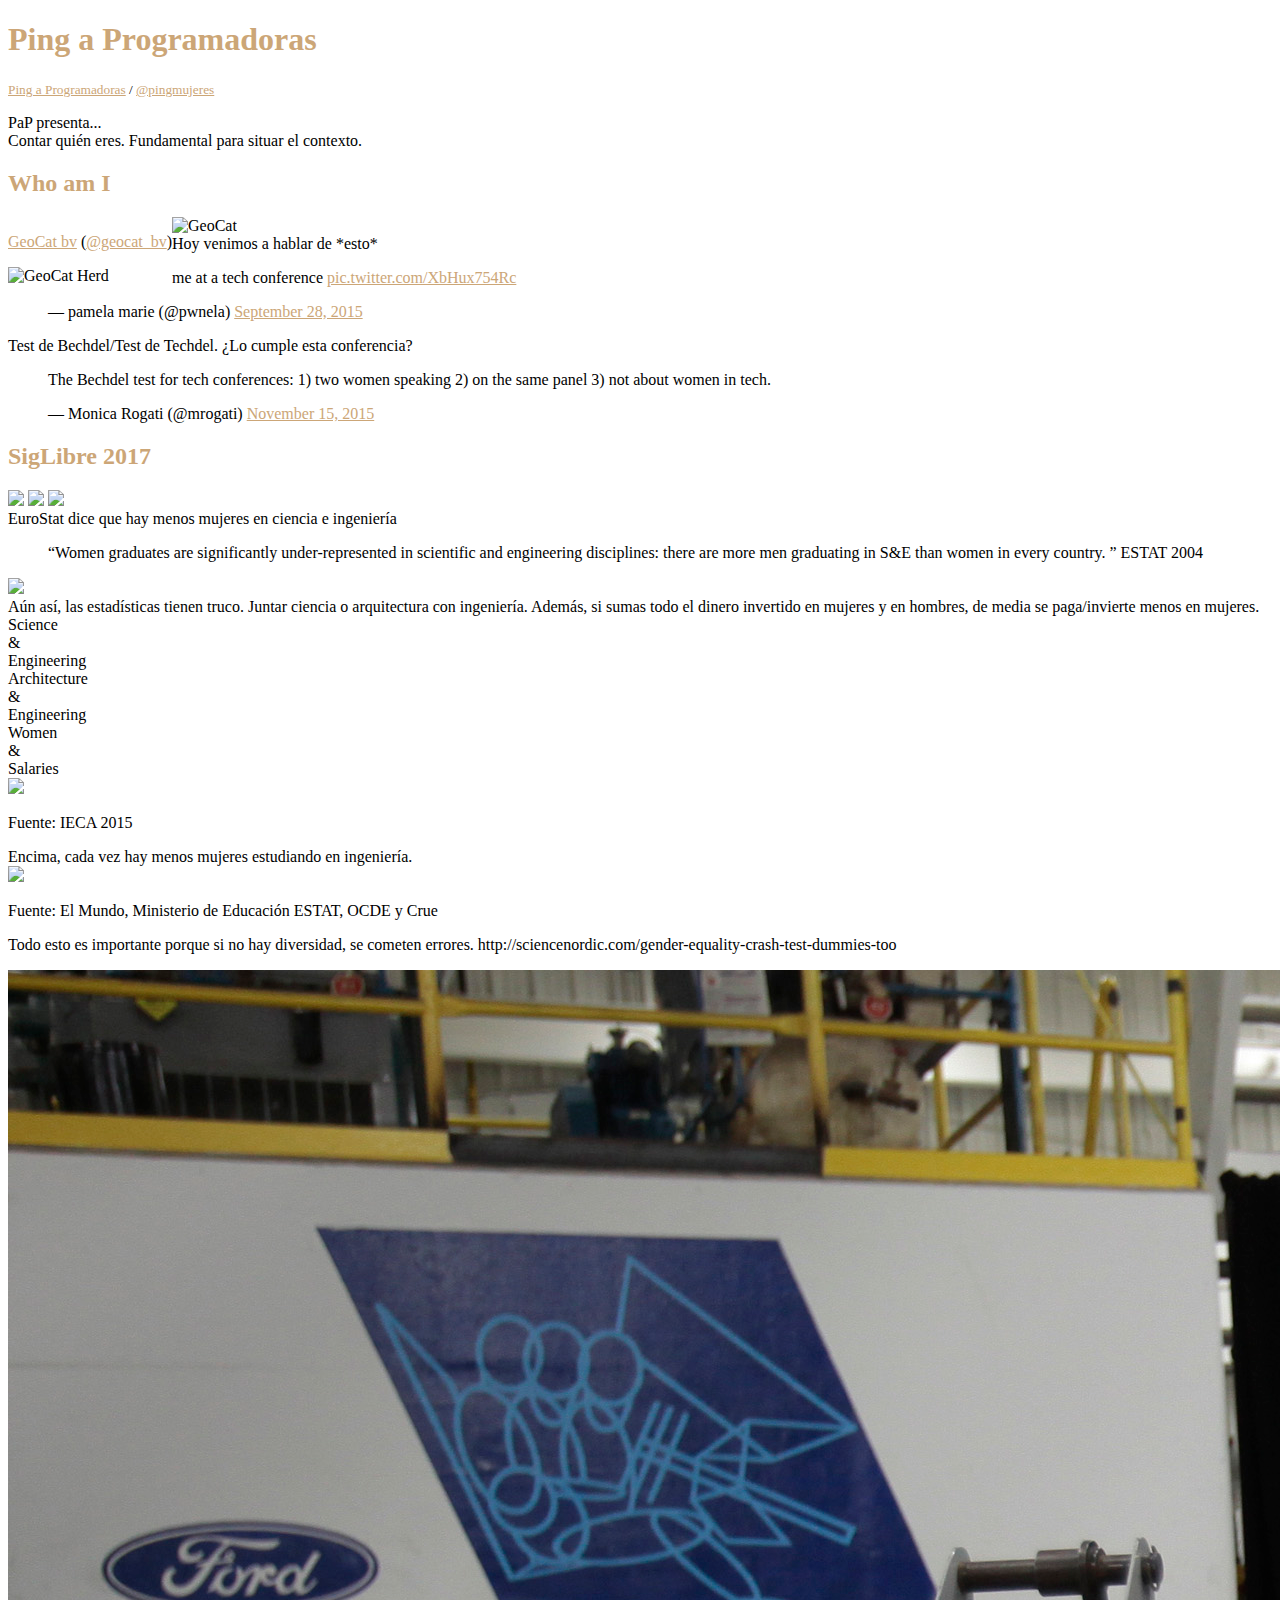
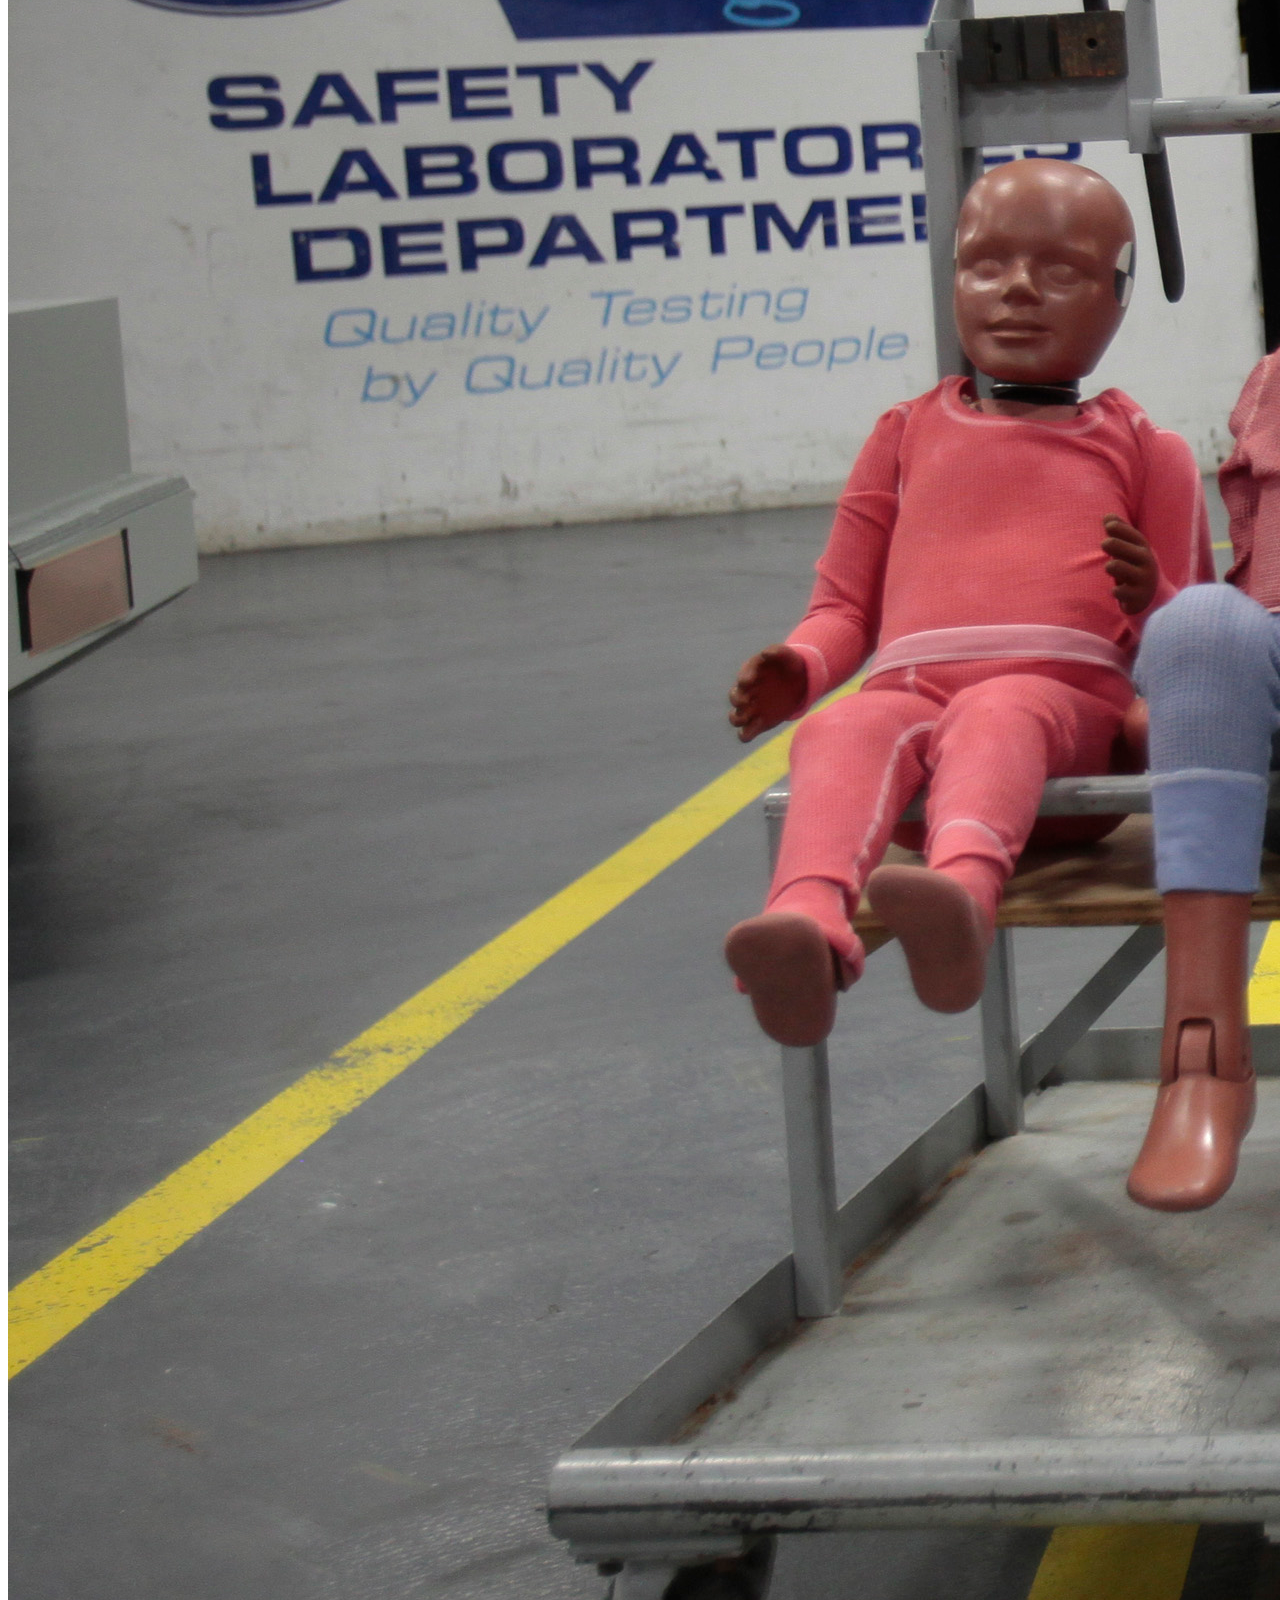
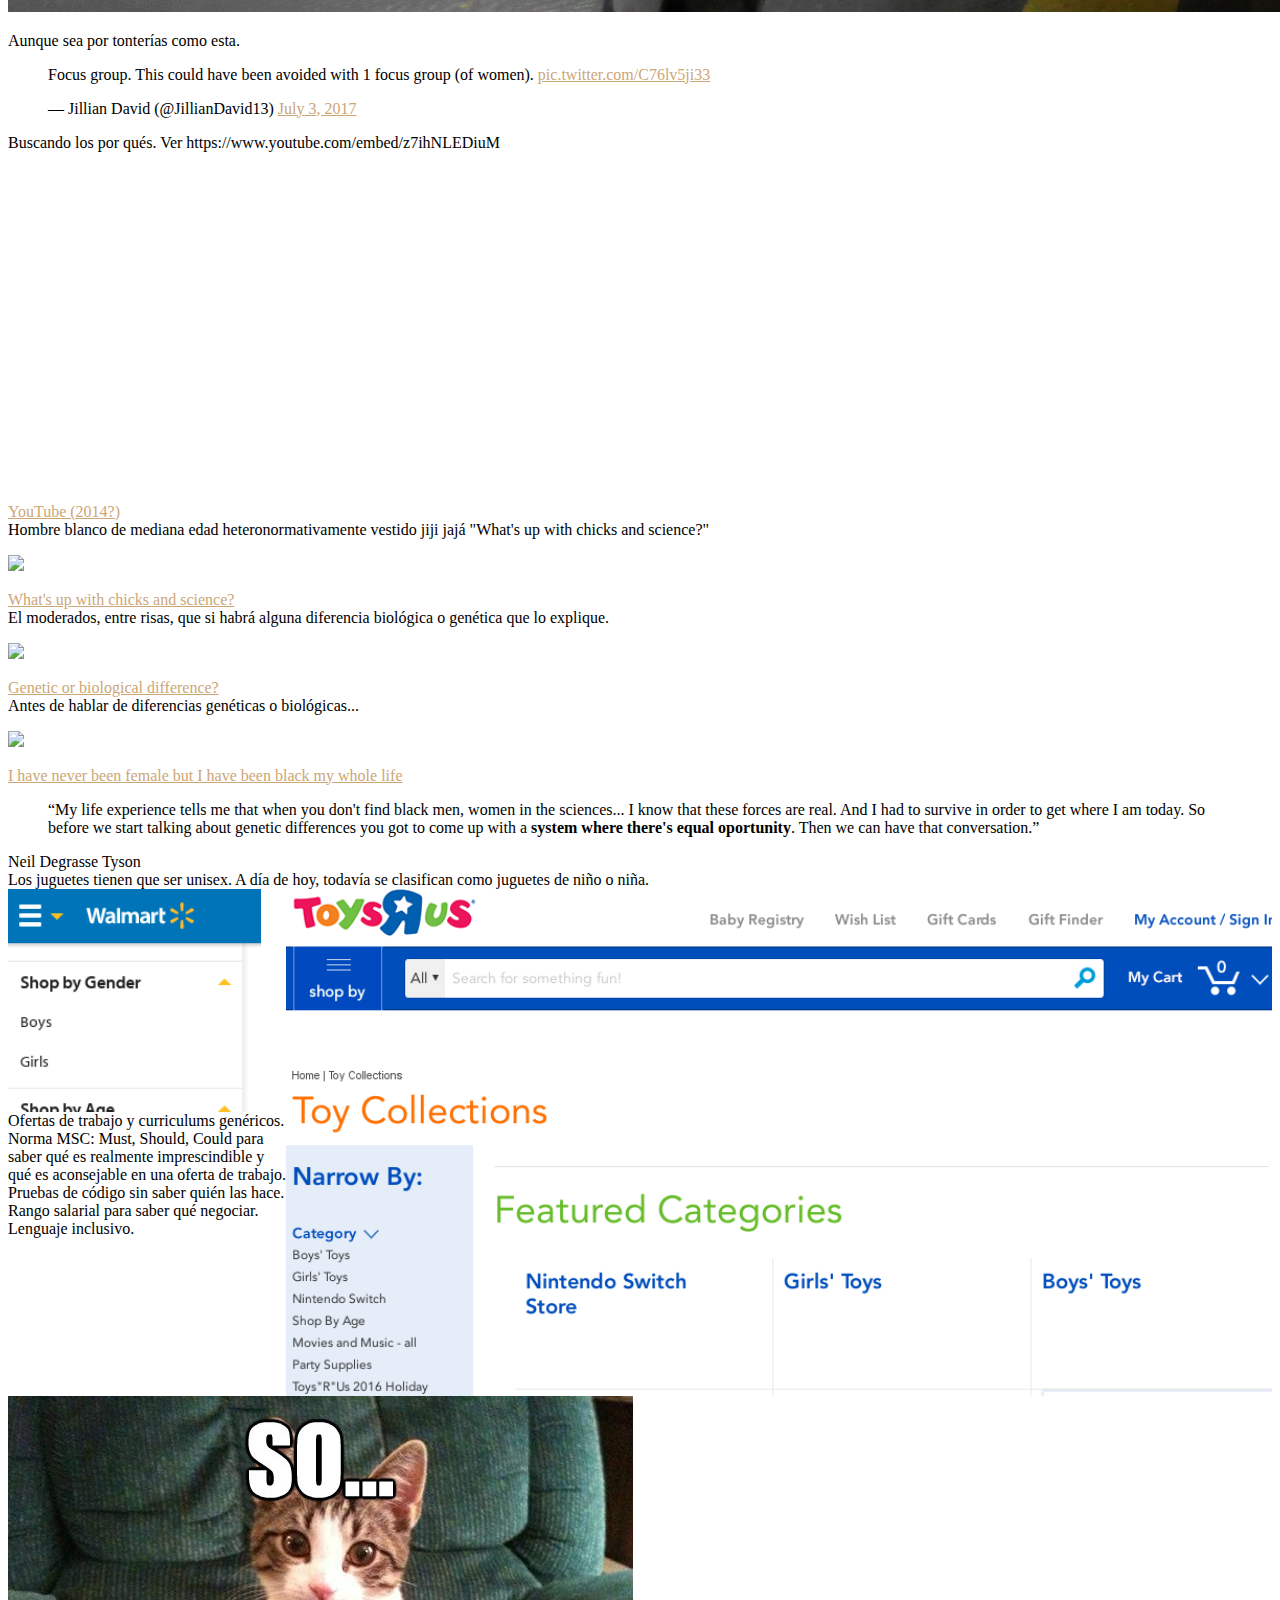
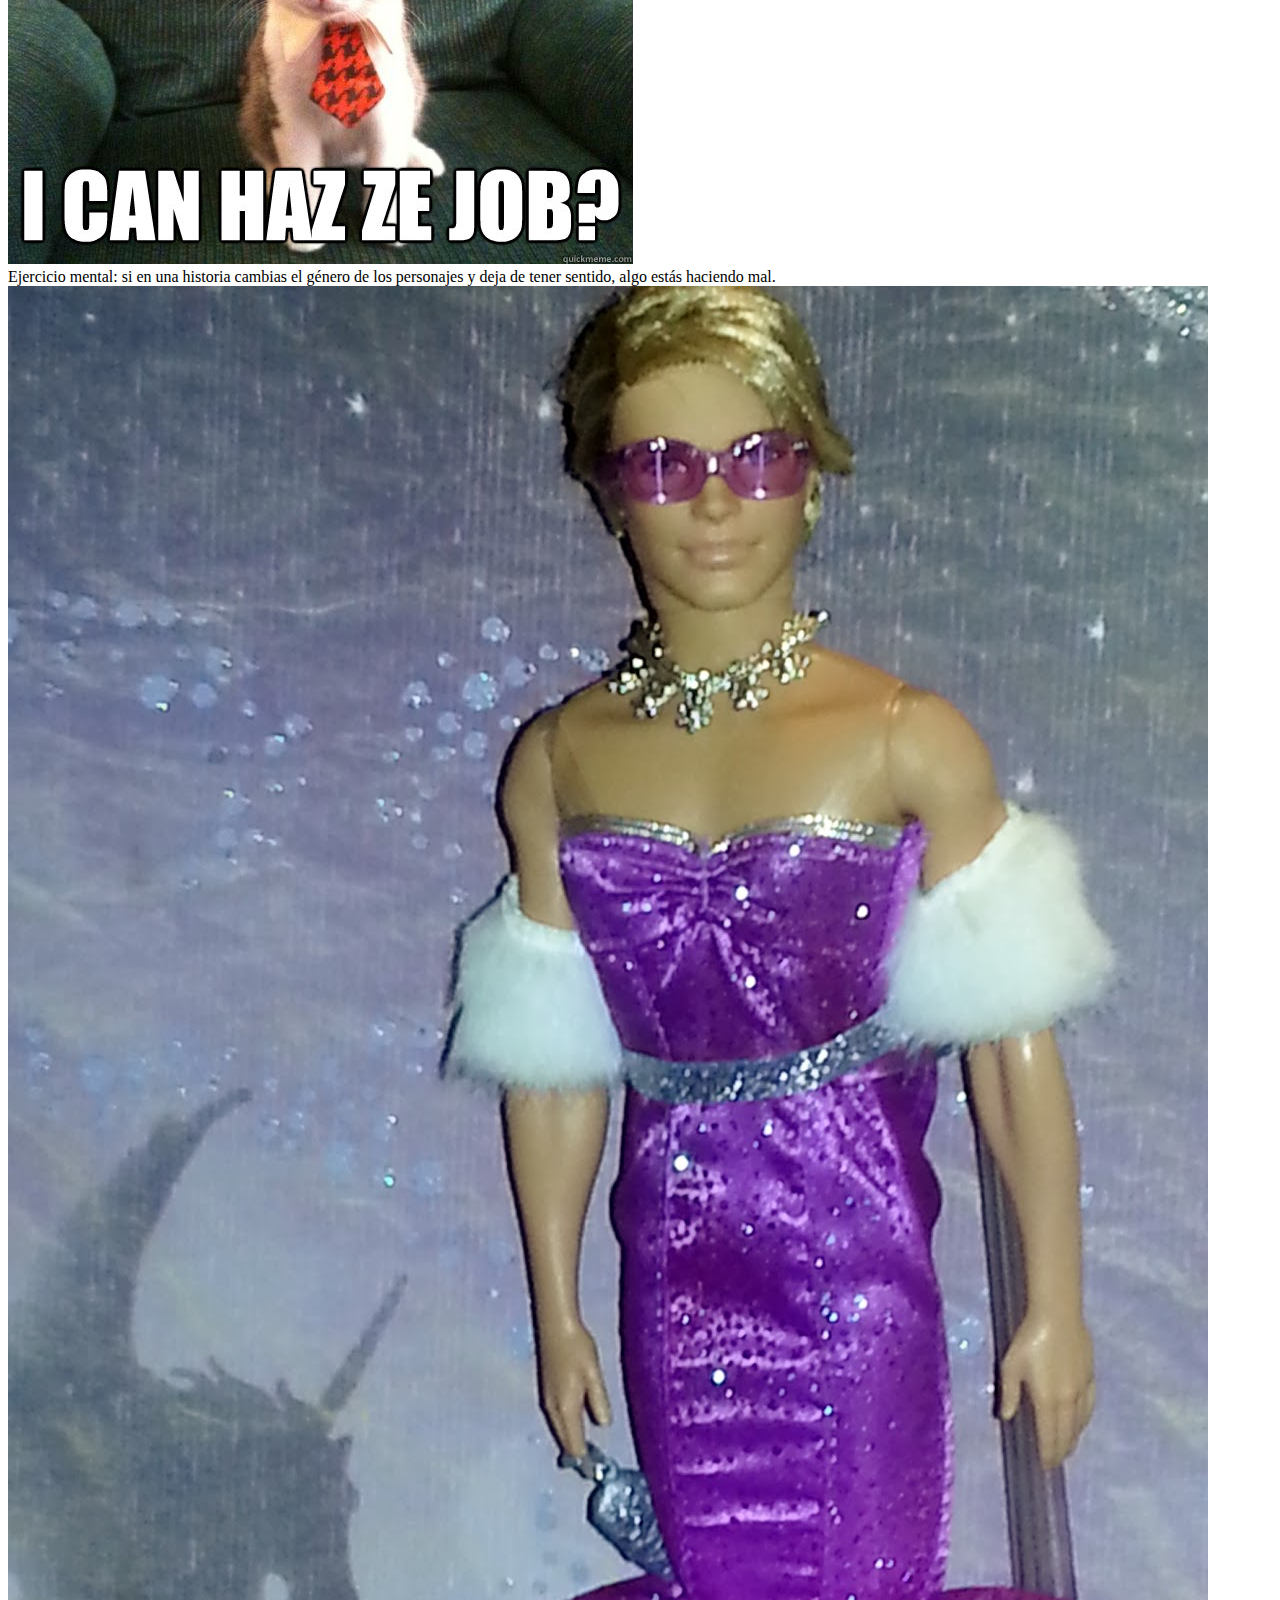
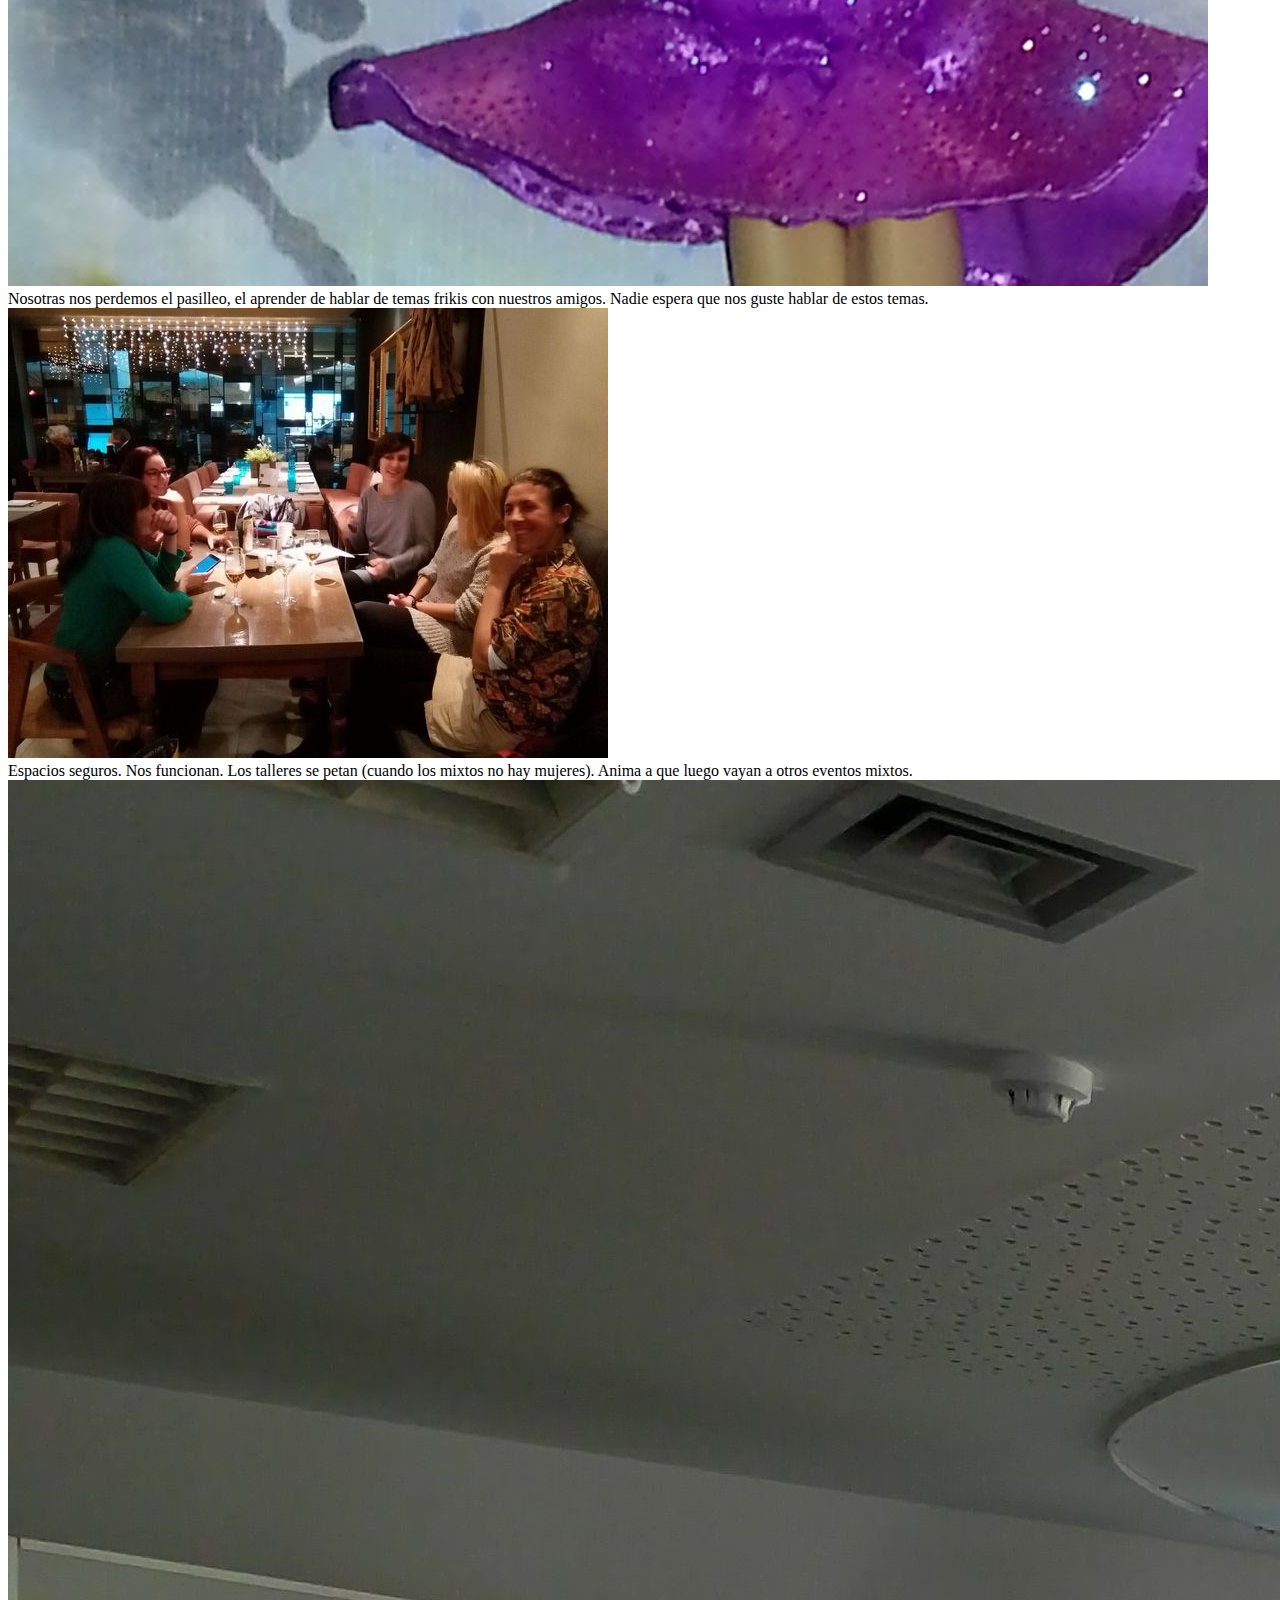
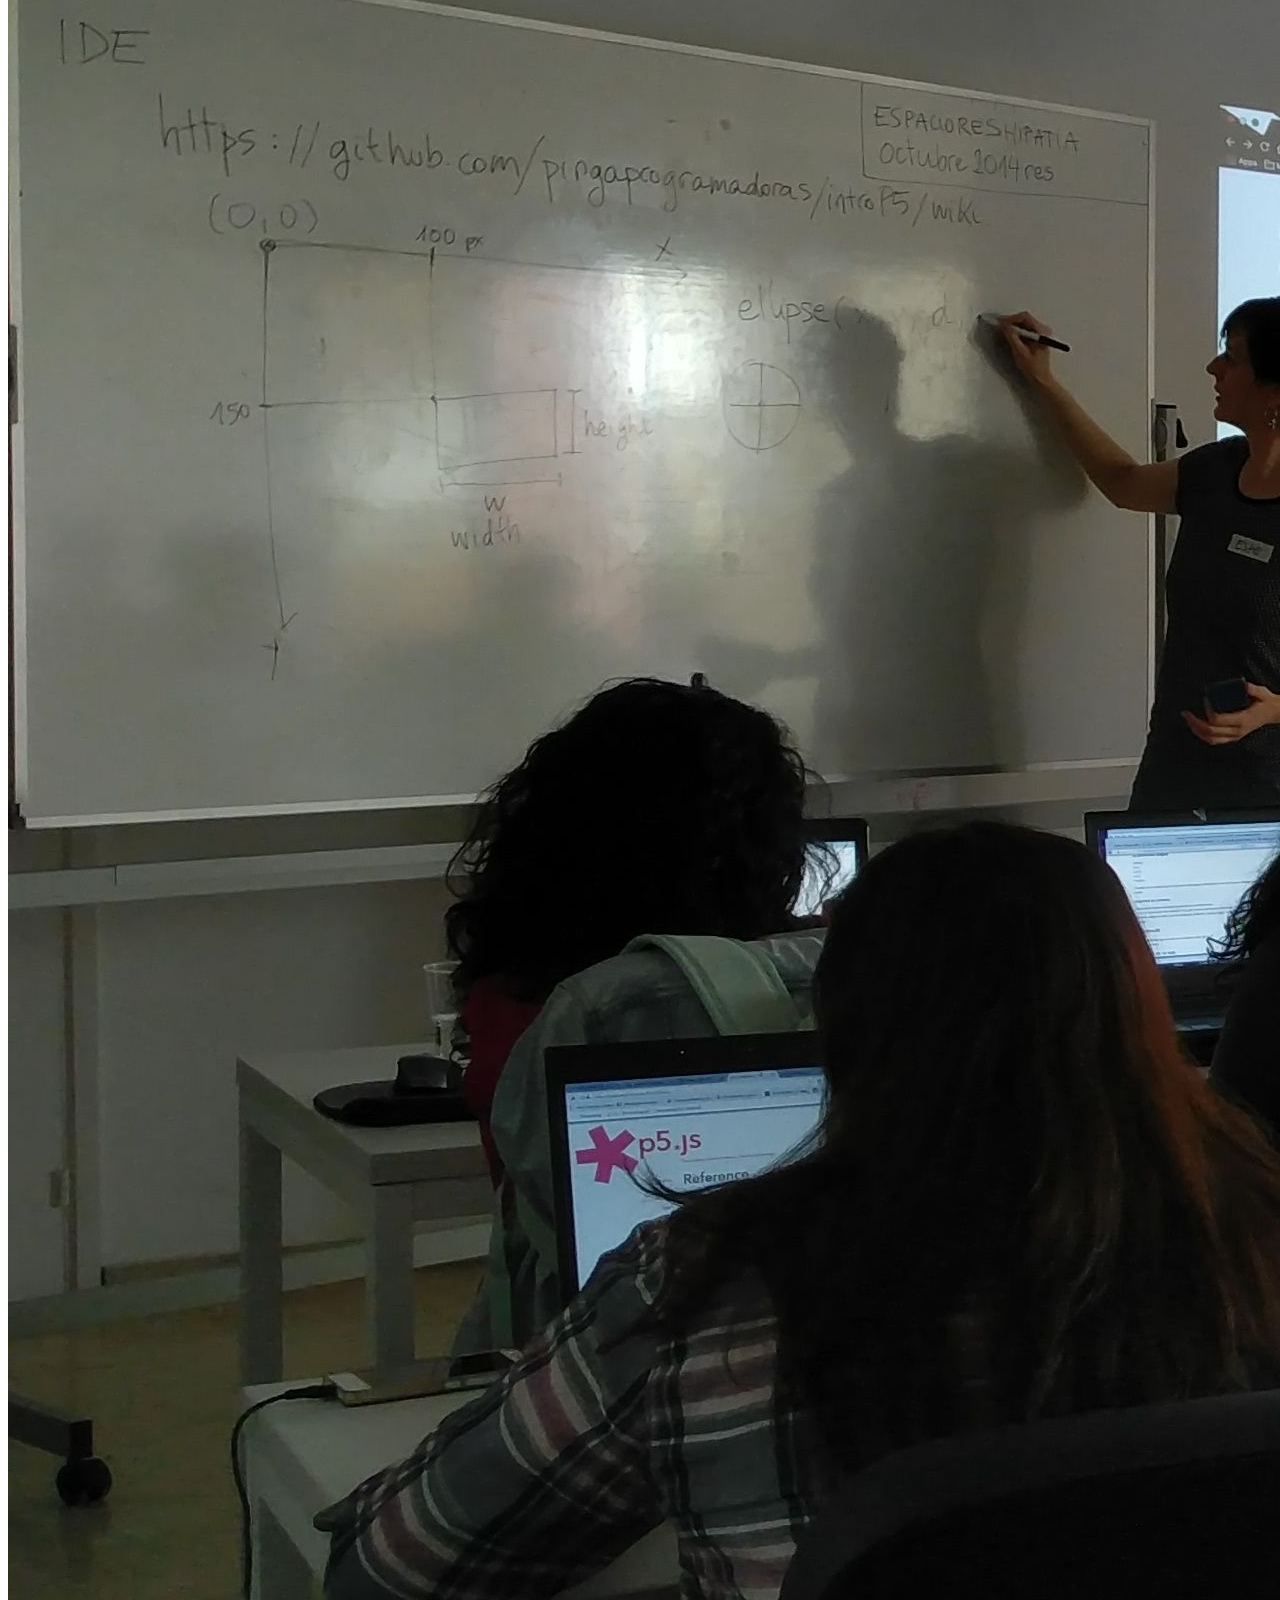
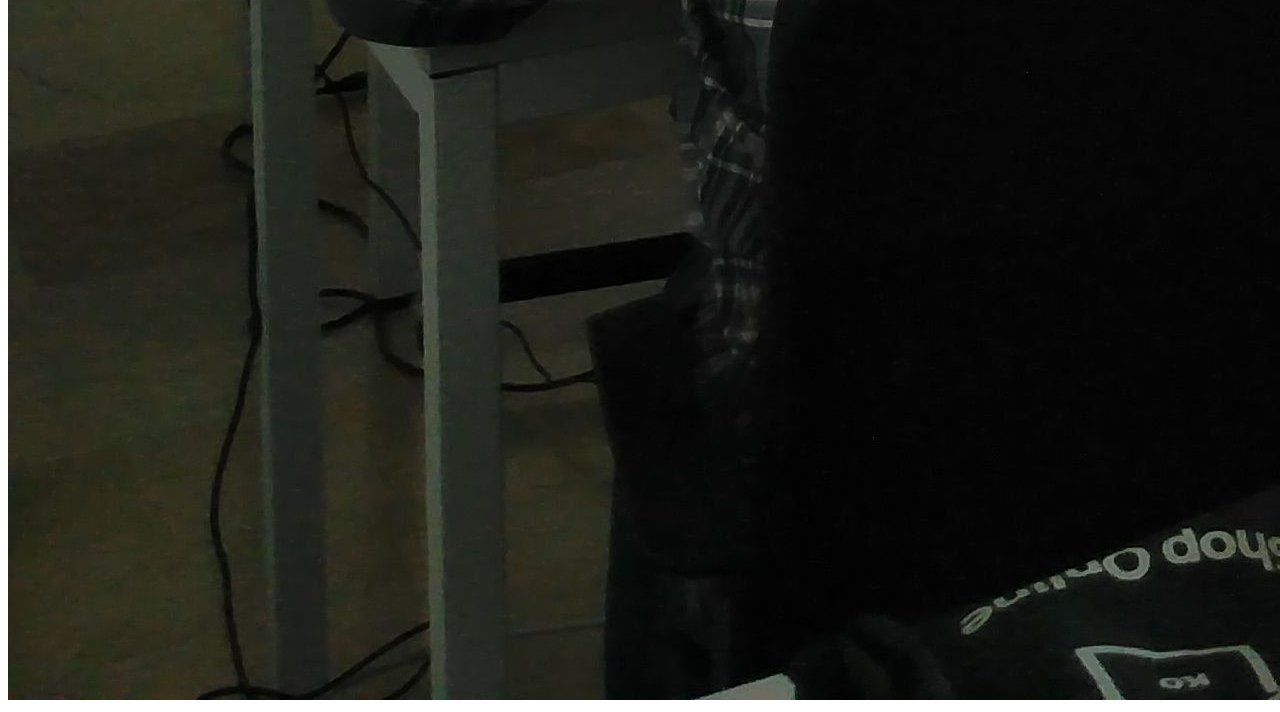
==== 201706-girona/index.html @ 67842dd8 "Adding compresa" ====
<!doctype html>
<html lang="en">

  <head>
    <meta charset="utf-8">

    <title>Ping a Programadoras</title>

    <meta name="description" content="Asociación de Mujeres PaP">
    <meta name="author" content="Mujeres Programadoras">

    <meta name="apple-mobile-web-app-capable" content="yes">
    <meta name="apple-mobile-web-app-status-bar-style" content="black-translucent">

    <meta name="viewport" content="width=device-width, initial-scale=1.0, maximum-scale=1.0, user-scalable=no">

    <link rel="stylesheet" href="../reveal.js/css/reveal.css">
    <link rel="stylesheet" href="../reveal.js/css/theme/white.css" id="theme">

    <!-- Theme used for syntax highlighting of code -->
    <link rel="stylesheet" href="../reveal.js/lib/css/zenburn.css">
    <link rel="stylesheet" href="../style/pingas.css">

    <!-- Printing and PDF exports -->
    <script>
      var link = document.createElement( 'link' );
      link.rel = 'stylesheet';
      link.type = 'text/css';
      link.href = window.location.search.match( /print-pdf/gi ) ? '../reveal.js/css/print/pdf.css' : '../reveal.js/css/print/paper.css';
      document.getElementsByTagName( 'head' )[0].appendChild( link );
    </script>

    <!--[if lt IE 9]>......
    <script src="../reveal.js/lib/js/html5shiv.js"></script>
    <![endif]-->
    
    <script src="https://platform.twitter.com/widgets.js" charset="utf-8"></script>
  </head>

  <body>

    <div class="reveal">

      <!-- Any section element inside of this container is displayed as a slide -->
      <div class="slides">
        <section>
          <h1>Ping a Programadoras</h1>
          <p>
            <small><a href="https://www.meetup.com/es-ES/Ping-a-mujeres-programadoras/">Ping a Programadoras</a> / <a href="http://twitter.com/pingmujeres">@pingmujeres</a></small>
          </p>
          <aside class="notes">
            PaP presenta...
          </aside>
        </section>
        
        <section>
        <aside class="notes">
          Contar quién eres. Fundamental para situar el contexto.
        </aside>
        <h2>Who am I</h2>
          <div style="float:left;max-width:49%">
            <p><a href="https://geocat.net">GeoCat bv</a> (<a href="https://twitter.com/geocat_bv">@geocat_bv</a>)</p>
            <img title="GeoCat Herd" style="max-width:800px;max-height:150px;margin:0px" class="clean" src="https://pbs.twimg.com/media/CkbClWVXIAQYY1M.jpg">
          </div>
          <div>
            <img title="GeoCat" style="max-width:800px;max-height:400px;margin:0px" src="https://delawen.github.io/slides/stylesheets/images/quienesSomos.svg">
          </div>
        </section>  
        
        <section>
        <aside class="notes">
          Hoy venimos a hablar de *esto*
        </aside>
          <div>
            <blockquote class="twitter-tweet  tw-align-center " data-lang="en"><p lang="en" dir="ltr">me at a tech conference <a href="http://t.co/XbHux754Rc">pic.twitter.com/XbHux754Rc</a></p>&mdash; pamela marie (@pwnela) <a href="https://twitter.com/pwnela/status/648506060068790272">September 28, 2015</a></blockquote>
          </div>
        </section>      
        
        <section>
          <section>
        <aside class="notes">
          Test de Bechdel/Test de Techdel. ¿Lo cumple esta conferencia?
        </aside>
            <blockquote class="twitter-tweet tw-align-center " data-lang="en"><p lang="en" dir="ltr">The Bechdel test for tech conferences: 1) two women speaking 2) on the same panel 3) not about women in tech.</p>&mdash; Monica Rogati (@mrogati) <a href="https://twitter.com/mrogati/status/665962306694615040">November 15, 2015</a></blockquote>
          </section>
        
          <section>
            <h2>SigLibre 2017</h2>
            <img style="max-width:30%" src="images/siglibre-1.png"/>
            <img style="max-width:30%" src="images/siglibre-2.png"/>
            <img style="max-width:30%" src="images/siglibre-3.png"/>
          </section>
        </section>
            
        
        <section>
          <section>
        <aside class="notes">
          EuroStat dice que hay menos mujeres en ciencia e ingeniería
        </aside>
            <blockquote cite="http://ec.europa.eu/eurostat/documents/3433488/5311821/KS-NS-04-006-EN.PDF/c035c259-3dc9-43c0-a24d-4f3112b51963">
            &ldquo;Women graduates are significantly under-represented in scientific and engineering disciplines: there are more men graduating in S&E than women in every country. &rdquo;
            ESTAT 2004
            </blockquote>
            <img style="max-height:6em" src="images/estat-graduation-women.png"/>
        </section>
      
        <section>
        <aside class="notes">
          Aún así, las estadísticas tienen truco. Juntar ciencia o arquitectura con ingeniería. Además, si sumas todo el dinero invertido en mujeres y en hombres, de media se paga/invierte menos en mujeres.
        </aside>
          <div>
            <div class="fragment grow" data-fragment-index="0">Science</div> & 
            <div class="fragment shrink" data-fragment-index="0">Engineering</div>
          </div>
          <div class="fragment fade-right" data-fragment-index="1">
            <div class="fragment grow" data-fragment-index="2">Architecture</div> &
            <div class="fragment shrink" data-fragment-index="2">Engineering</div> 
          </div>
          <div class="fragment fade-left" data-fragment-index="3">
            <div class="fragment grow" data-fragment-index="4">Women</div> & 
            <div class="fragment shrink" data-fragment-index="4">Salaries</div>
          </div>
        </section>
      
        <section>
          <img style="max-height:13em" src="images/andalucia.jpg"/>
          <p>Fuente: IECA 2015</p>
        </section>
      
        <section>
        <aside class="notes">
          Encima, cada vez hay menos mujeres estudiando en ingeniería.
        </aside>
          <img src="images/evolucion.png"/>
          <p>Fuente: El Mundo, Ministerio de Educación ESTAT, OCDE y Crue</p>
        </section>
      </section>

      <section>
        <section>
        <aside class="notes">
          Todo esto es importante porque si no hay diversidad, se cometen errores. http://sciencenordic.com/gender-equality-crash-test-dummies-too
        </aside>
          <p><img src="images/crash-test.jpg"/></p>
        </section>
        <section>
        <aside class="notes">
          Aunque sea por tonterías como esta.
        </aside>
          <blockquote class="twitter-tweet" data-lang="en"><p lang="en" dir="ltr">Focus group. This could have been avoided with 1 focus group (of women). <a href="https://t.co/C76lv5ji33">pic.twitter.com/C76lv5ji33</a></p>&mdash; Jillian David (@JillianDavid13) <a href="https://twitter.com/JillianDavid13/status/881844097505538048">July 3, 2017</a></blockquote>
        </section>
      </section>
      
      <section>
        <section>
        <aside class="notes">
          Buscando los por qués. Ver https://www.youtube.com/embed/z7ihNLEDiuM
        </aside>
          <p><iframe width="560" height="315" src="https://www.youtube.com/embed/z7ihNLEDiuM" frameborder="0" allowfullscreen></iframe></p>
          <a href="https://www.youtube.com/results?search_query=neil+de+grase+tyson+woman">YouTube (2014?)</a>
        </section>
      
        <section>
        <aside class="notes">
          Hombre blanco de mediana edad heteronormativamente vestido jiji jajá "What's up with chicks and science?"
        </aside>
          <p><img src="images/chicksandscience1.png"/></p>
          <a href="https://www.youtube.com/results?search_query=neil+de+grase+tyson+woman">What's up with chicks and science?</a>
        </section>
      
        <section>
        <aside class="notes">
          El moderados, entre risas, que si habrá alguna diferencia biológica o genética que lo explique.
        </aside>
          <p><img src="images/chicksandscience2.png"/></p>
          <a href="https://www.youtube.com/results?search_query=neil+de+grase+tyson+woman">Genetic or biological difference?</a>
        </section>
      
        <section>
        <aside class="notes">
          Antes de hablar de diferencias genéticas o biológicas... 
        </aside>
          <p><img src="images/chicksandscience3.png"/></p>
          <a href="https://www.youtube.com/results?search_query=neil+de+grase+tyson+woman">I have never been female but I have been black my whole life</a>
        </section>

          <section>
            <blockquote cite="http://ec.europa.eu/eurostat/documents/3433488/5311821/KS-NS-04-006-EN.PDF/c035c259-3dc9-43c0-a24d-4f3112b51963">
            &ldquo;My life experience tells me that when you don't find black men, women in the sciences... I know that these forces are real. And I had to survive in order to get where I am today. So before we start talking about genetic differences you got to come up with a <strong>system where there's equal oportunity</strong>. Then we can have that conversation.&rdquo;
            </blockquote>
Neil Degrasse Tyson
        </section>
      </section>

      <section>
        <section>
          <aside class="notes">
            Los juguetes tienen que ser unisex. A día de hoy, todavía se clasifican como juguetes de niño o niña.
          </aside>
          <img style="float:left;width:20%" src="images/boys_girls.png"/>
          <img style="float:right;width:78%" src="images/girls_boys.png"/>
        </section>
        <section>
          <aside class="notes">
            Ofertas de trabajo y curriculums genéricos. Norma MSC: Must, Should, Could para saber qué es realmente imprescindible y qué es aconsejable en una oferta de trabajo. Pruebas de código sin saber quién las hace. Rango salarial para saber qué negociar. Lenguaje inclusivo.
          </aside>
          <img src="images/job_interview.jpg"/>
        </section>
        <section>
          <aside class="notes">
            Ejercicio mental: si en una historia cambias el género de los personajes y deja de tener sentido, algo estás haciendo mal.
          </aside>
          <img style="max-height: 80%" src="images/transgender_ken.jpg"/>
        </section>
        <section>
          <aside class="notes">
            Nosotras nos perdemos el pasilleo, el aprender de hablar de temas frikis con nuestros amigos. Nadie espera que nos guste hablar de estos temas.
          </aside>
          <img src="images/cotillear.jpg"/>
        </section>
        <section>
          <aside class="notes">
            Espacios seguros. Nos funcionan. Los talleres se petan (cuando los mixtos no hay mujeres). Anima a que luego vayan a otros eventos mixtos.
          </aside>
          <img src="images/espacio_seguro.jpg"/>
        </section>
      </section>
      
    <!--  <section style="text-align: left;">
        <h1>Bibliography</h1>
        <li>
          <ol><a href="http://ec.europa.eu/eurostat/documents/3433488/5311821/KS-NS-04-006-EN.PDF/c035c259-3dc9-43c0-a24d-4f3112b51963">Women, science and technology: Measuring recent progress towards gender equality - ESTAT</a> </ol>
        </li>
      </section> -->

      </div>

    </div>

    <script src="../reveal.js/lib/js/head.min.js"></script>
    <script src="../reveal.js/js/reveal.js"></script>

    <script>

      // More info https://github.com/hakimel/reveal.js#configuration
      Reveal.initialize({
        controls: true,
        progress: true,
        history: true,
        center: true,

        transition: 'slide', // none/fade/slide/convex/concave/zoom

        // More info https://github.com/hakimel/reveal.js#dependencies
        dependencies: [
          { src: '../reveal.js/lib/js/classList.js', condition: function() { return !document.body.classList; } },
          { src: '../reveal.js/plugin/markdown/marked.js', condition: function() { return !!document.querySelector( '[data-markdown]' ); } },
          { src: '../reveal.js/plugin/markdown/markdown.js', condition: function() { return !!document.querySelector( '[data-markdown]' ); } },
          { src: '../reveal.js/plugin/highlight/highlight.js', async: true, callback: function() { hljs.initHighlightingOnLoad(); } },
          { src: '../reveal.js/plugin/zoom-js/zoom.js', async: true },
          { src: '../reveal.js/plugin/notes/notes.js', async: true }
        ]
      });

    </script>

  </body>
</html>
---- style/pingas.css ----
body {
  background-image: url("images/logo.png");
  background-repeat: no-repeat;
  background-position: center;
  background-color: hsla(0,0%,100%,0.8);
  background-blend-mode: overlay;
}

.reveal h1, .reveal h2, .reveal a {
  color: #cca677;
}

.reveal a:hover {
  color: #d88827;
}

.reveal .controls .navigate-left, .reveal .controls .navigate-left.enabled {
    border-right-color: #cca677;
}

.reveal .controls .navigate-left.enabled:hover {
    border-right-color: #d88827;
}

.reveal .controls .navigate-right, .reveal .controls .navigate-right.enabled {
    border-left-color: #cca677;
}

.reveal .controls .navigate-right.enabled:hover {
    border-left-color: #d88827;
}

.reveal .controls .navigate-down, .reveal .controls .navigate-down.enabled {
    border-top-color: #cca677;
}

.reveal .controls .navigate-down.enabled:hover {
    border-top-color: #d88827;
}

.reveal .controls .navigate-up, .reveal .controls .navigate-up.enabled {
    border-bottom-color: #cca677;
}

.reveal .controls .navigate-up.enabled:hover {
    border-bottom-color: #d88827;
}
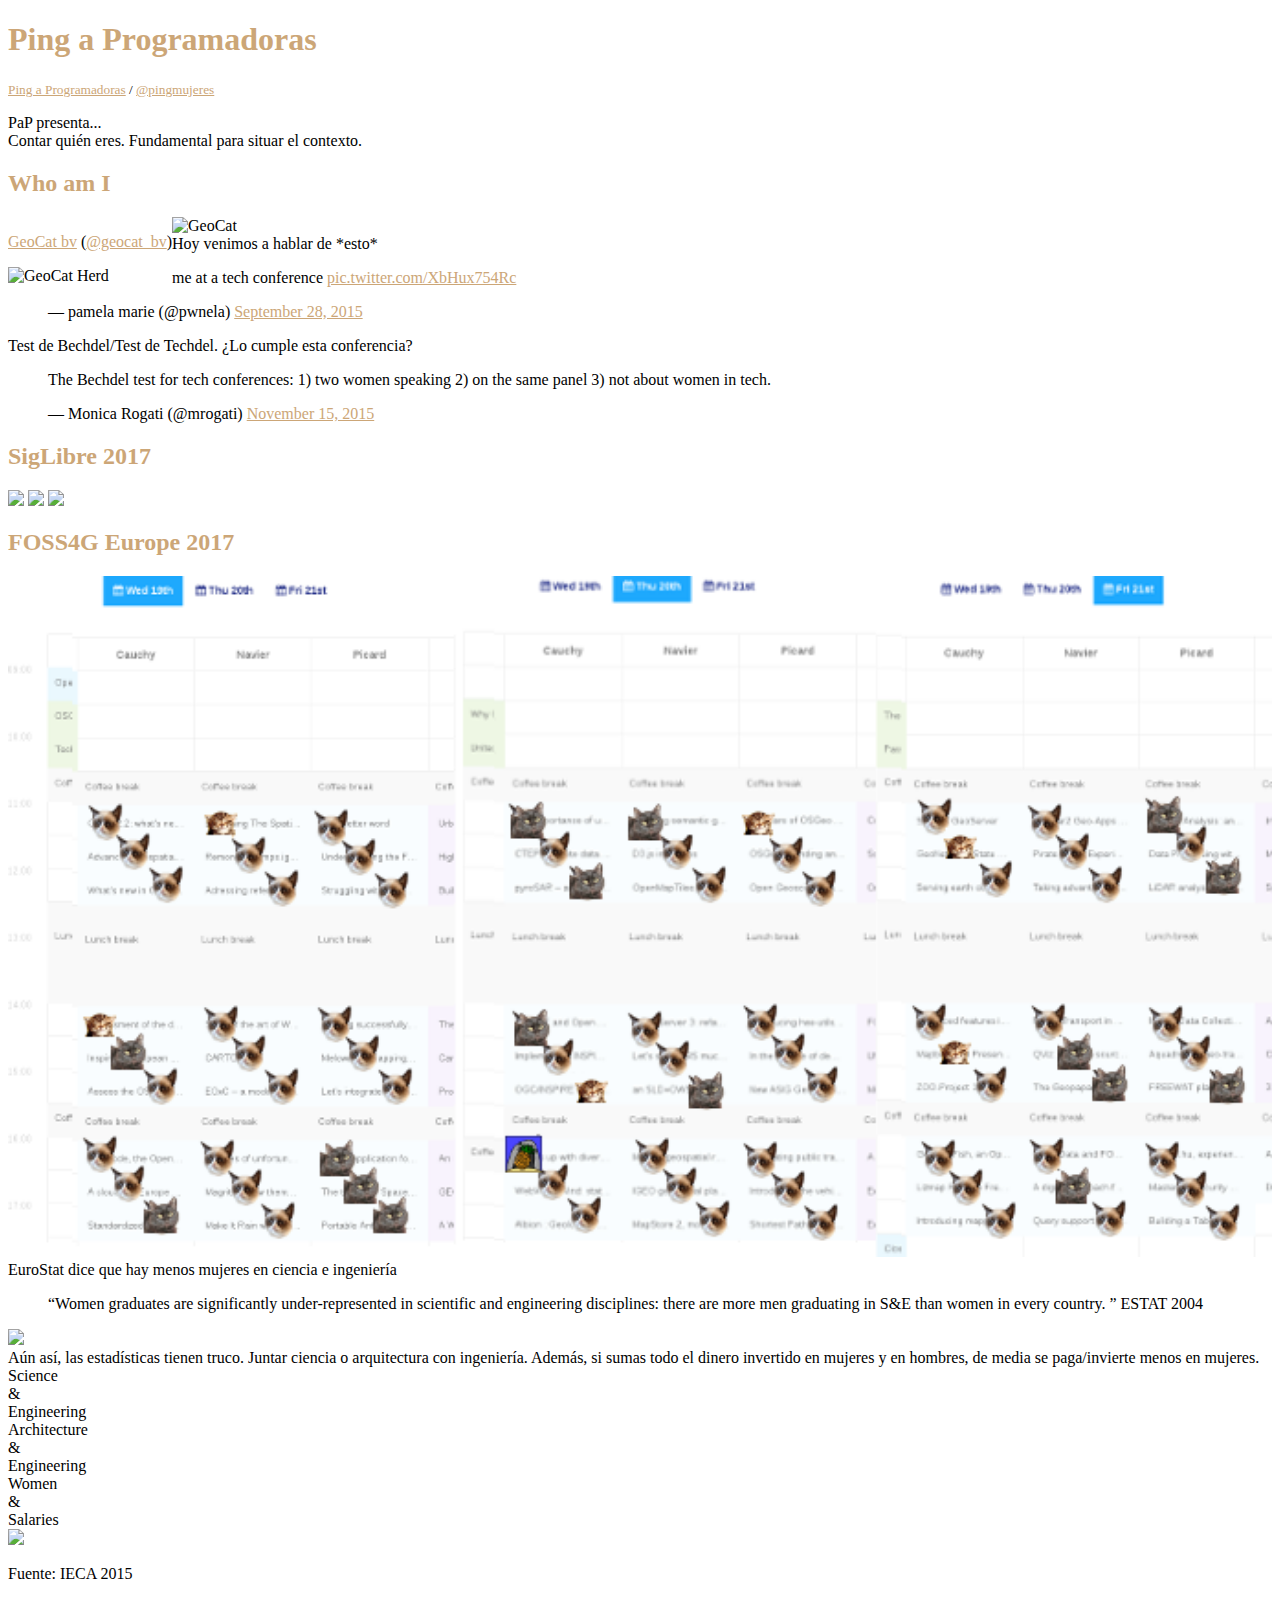
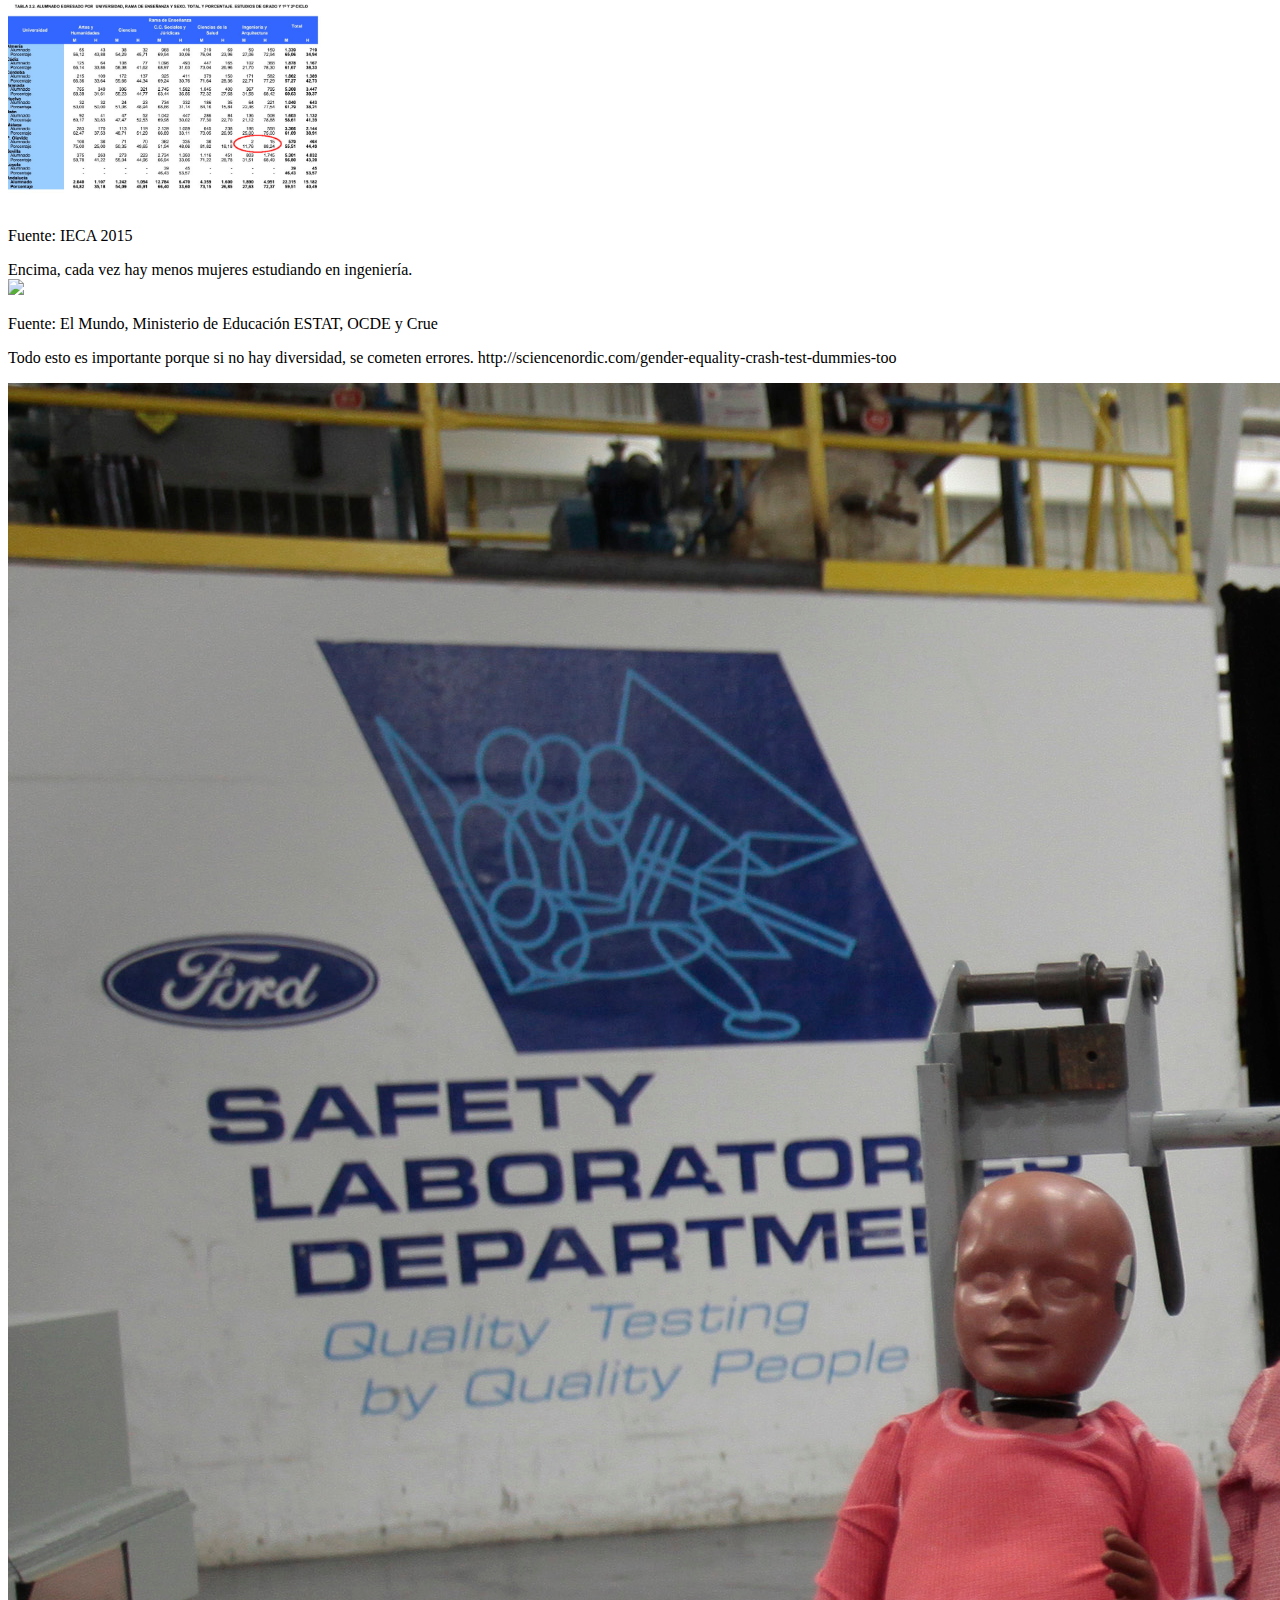
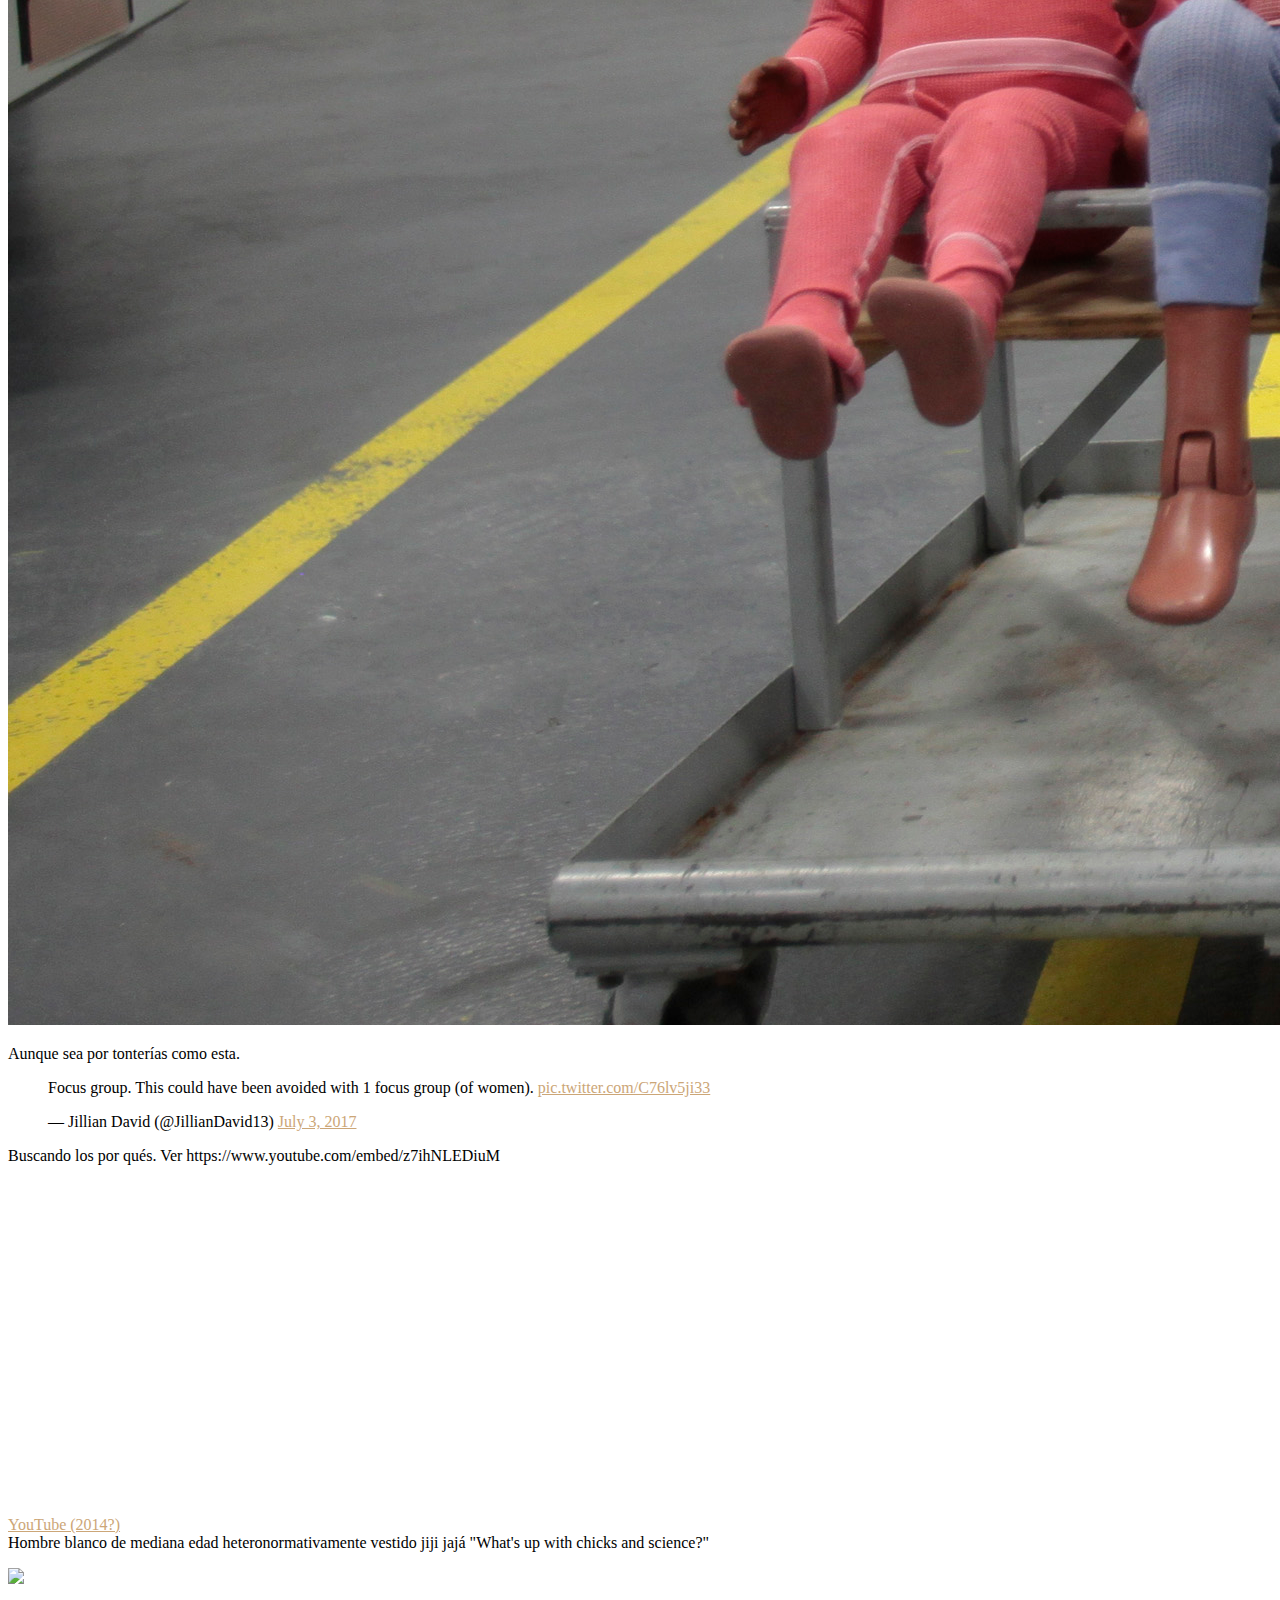
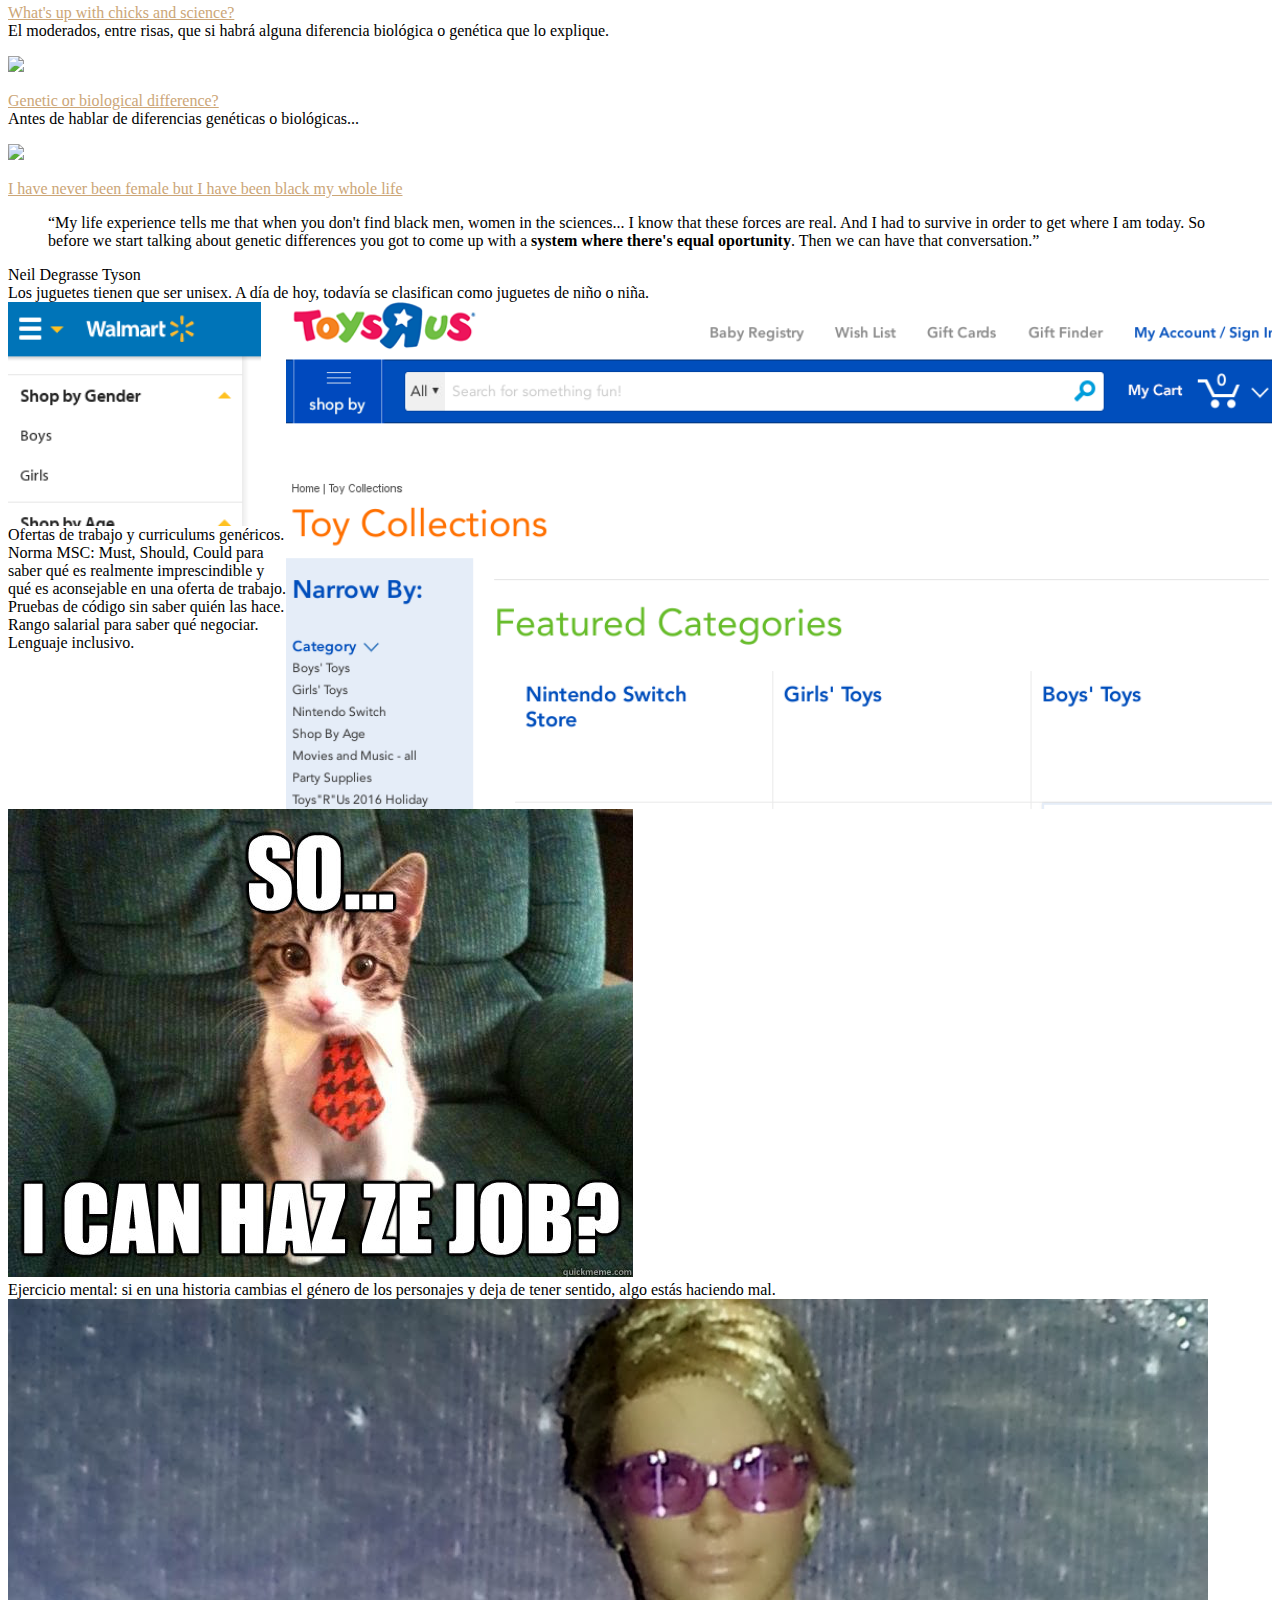
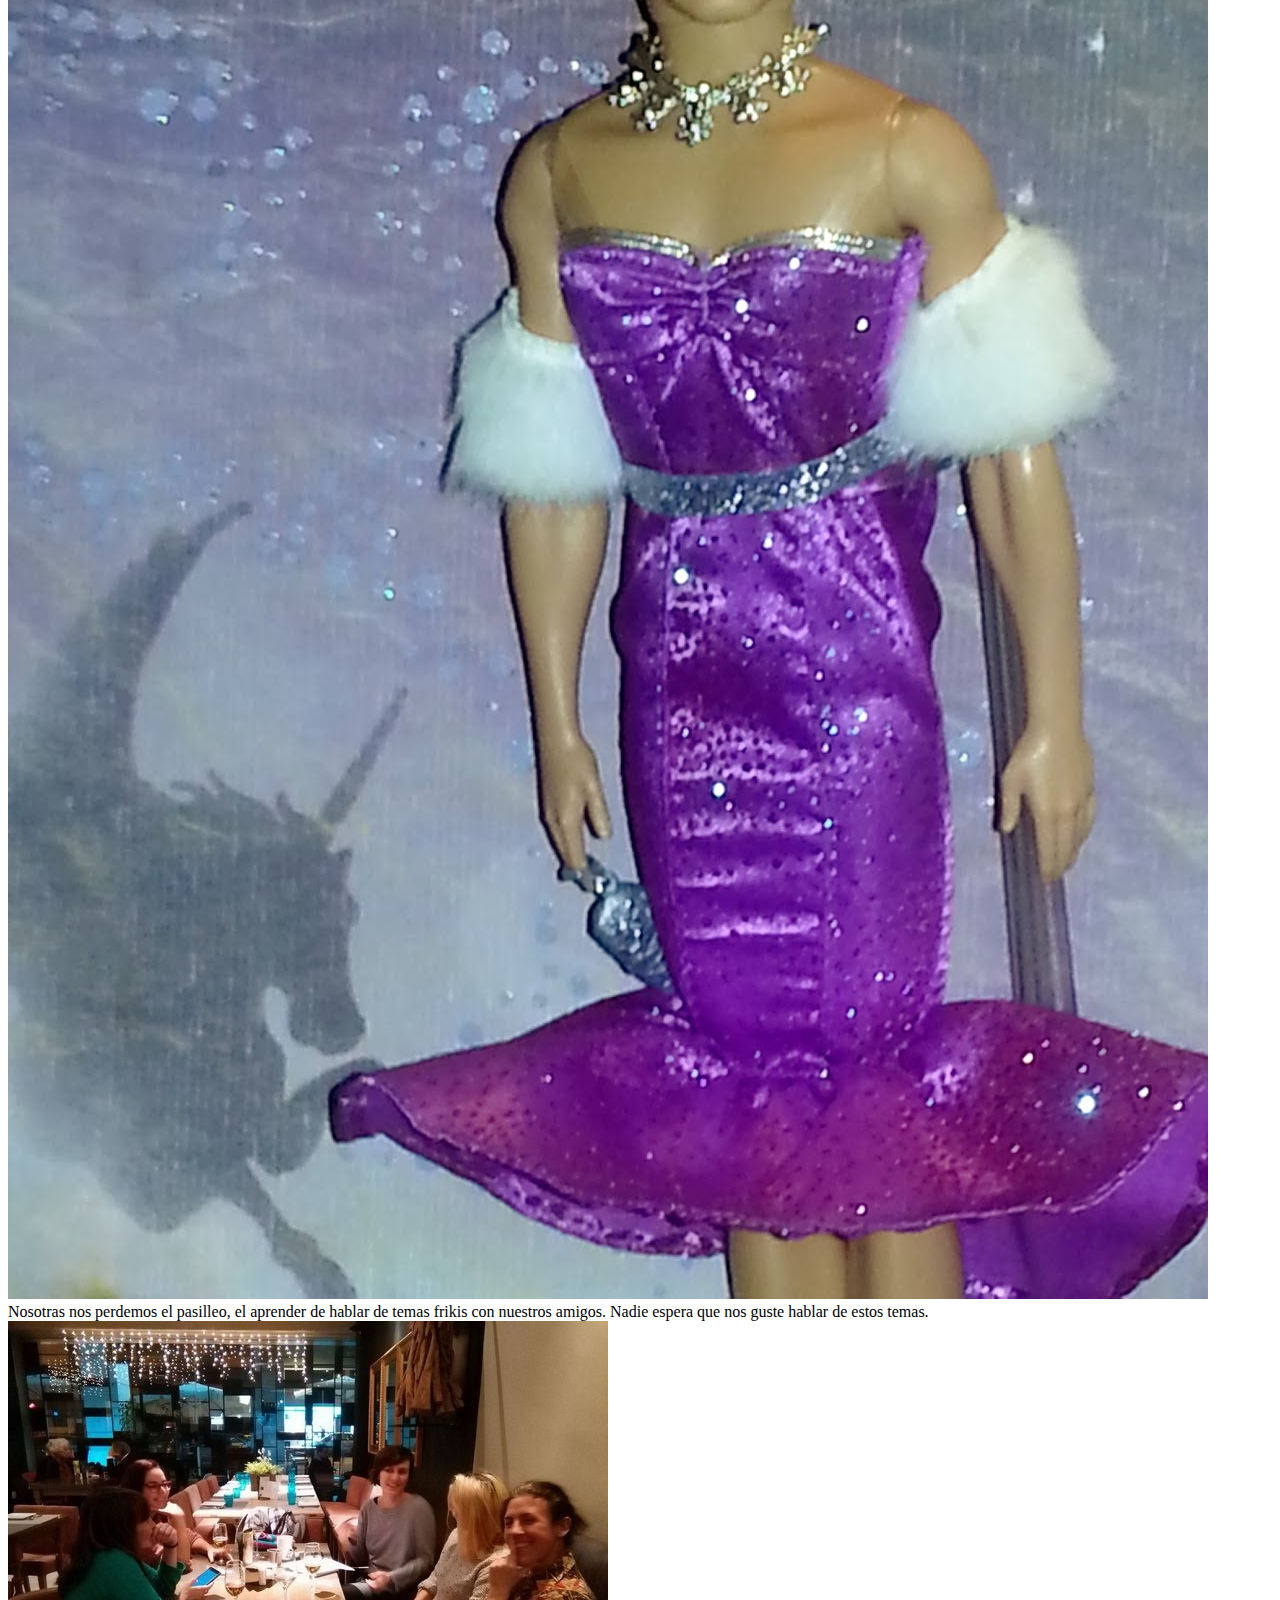
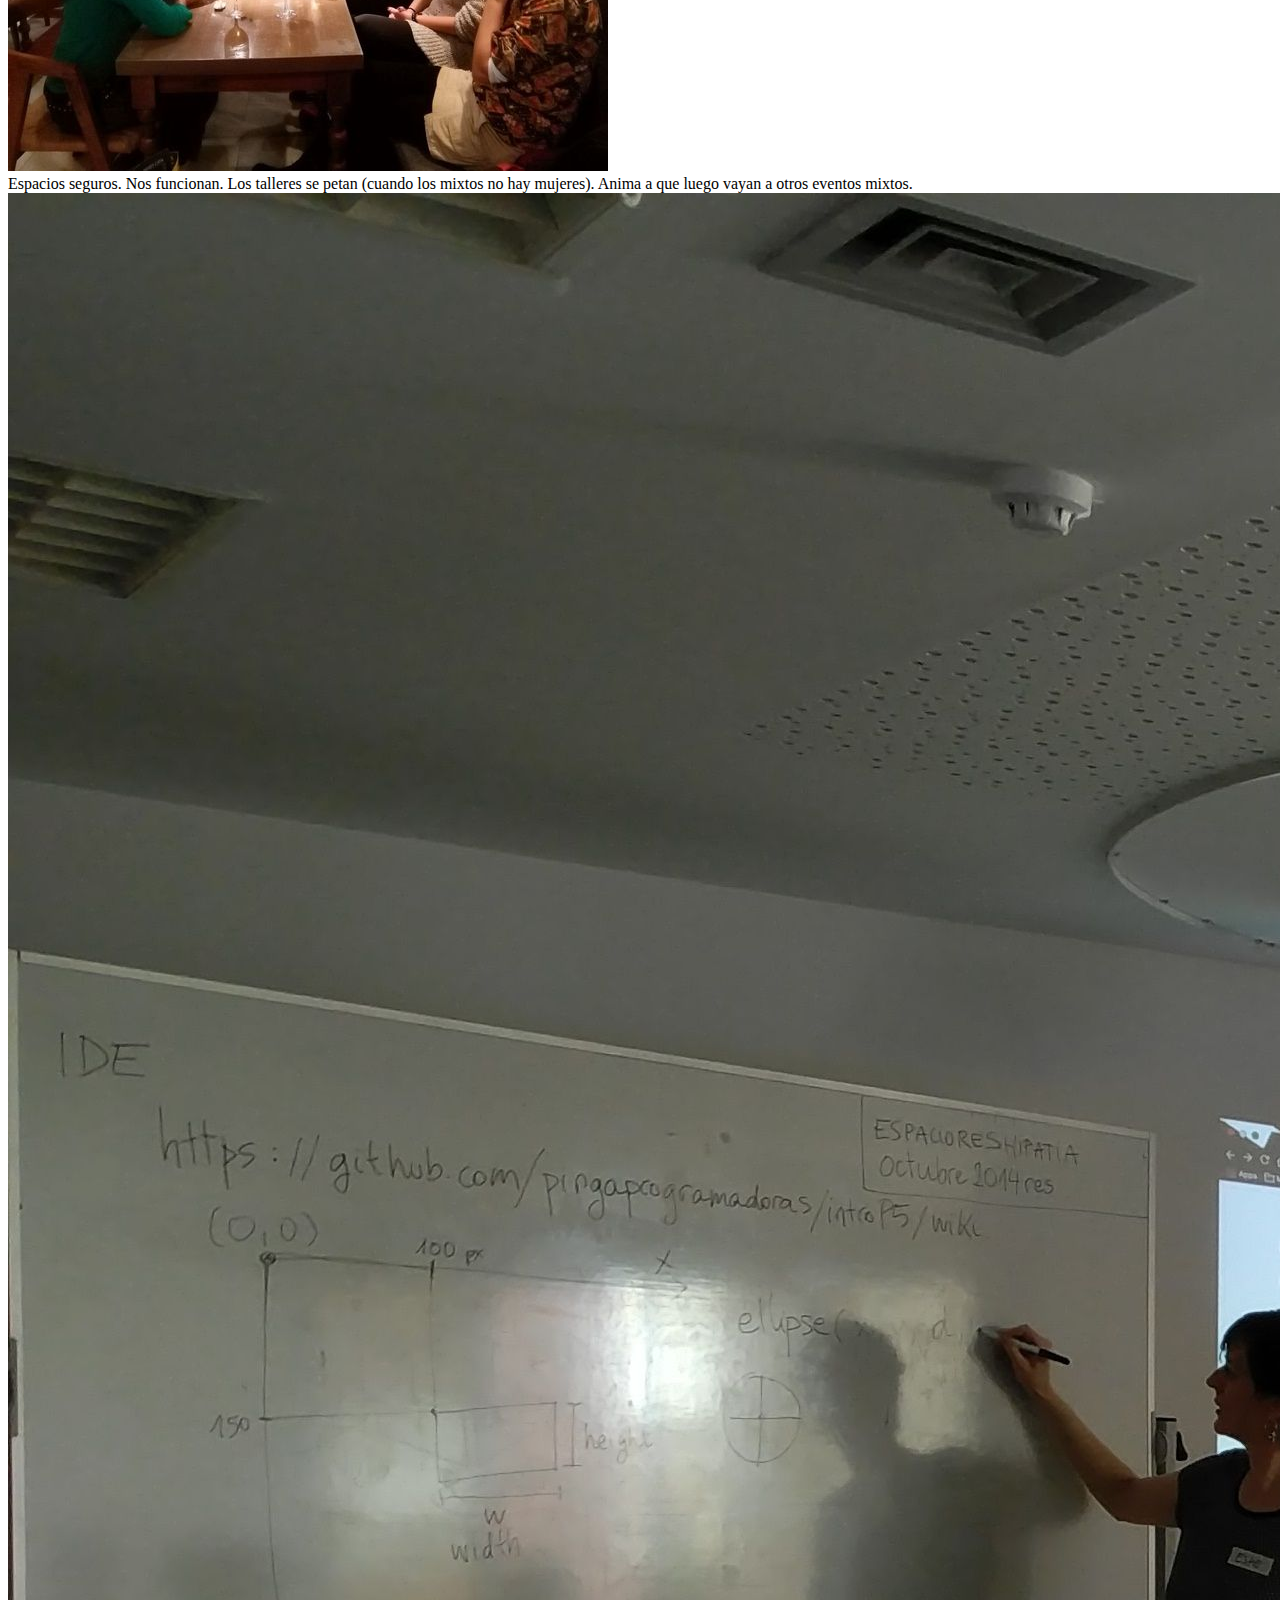
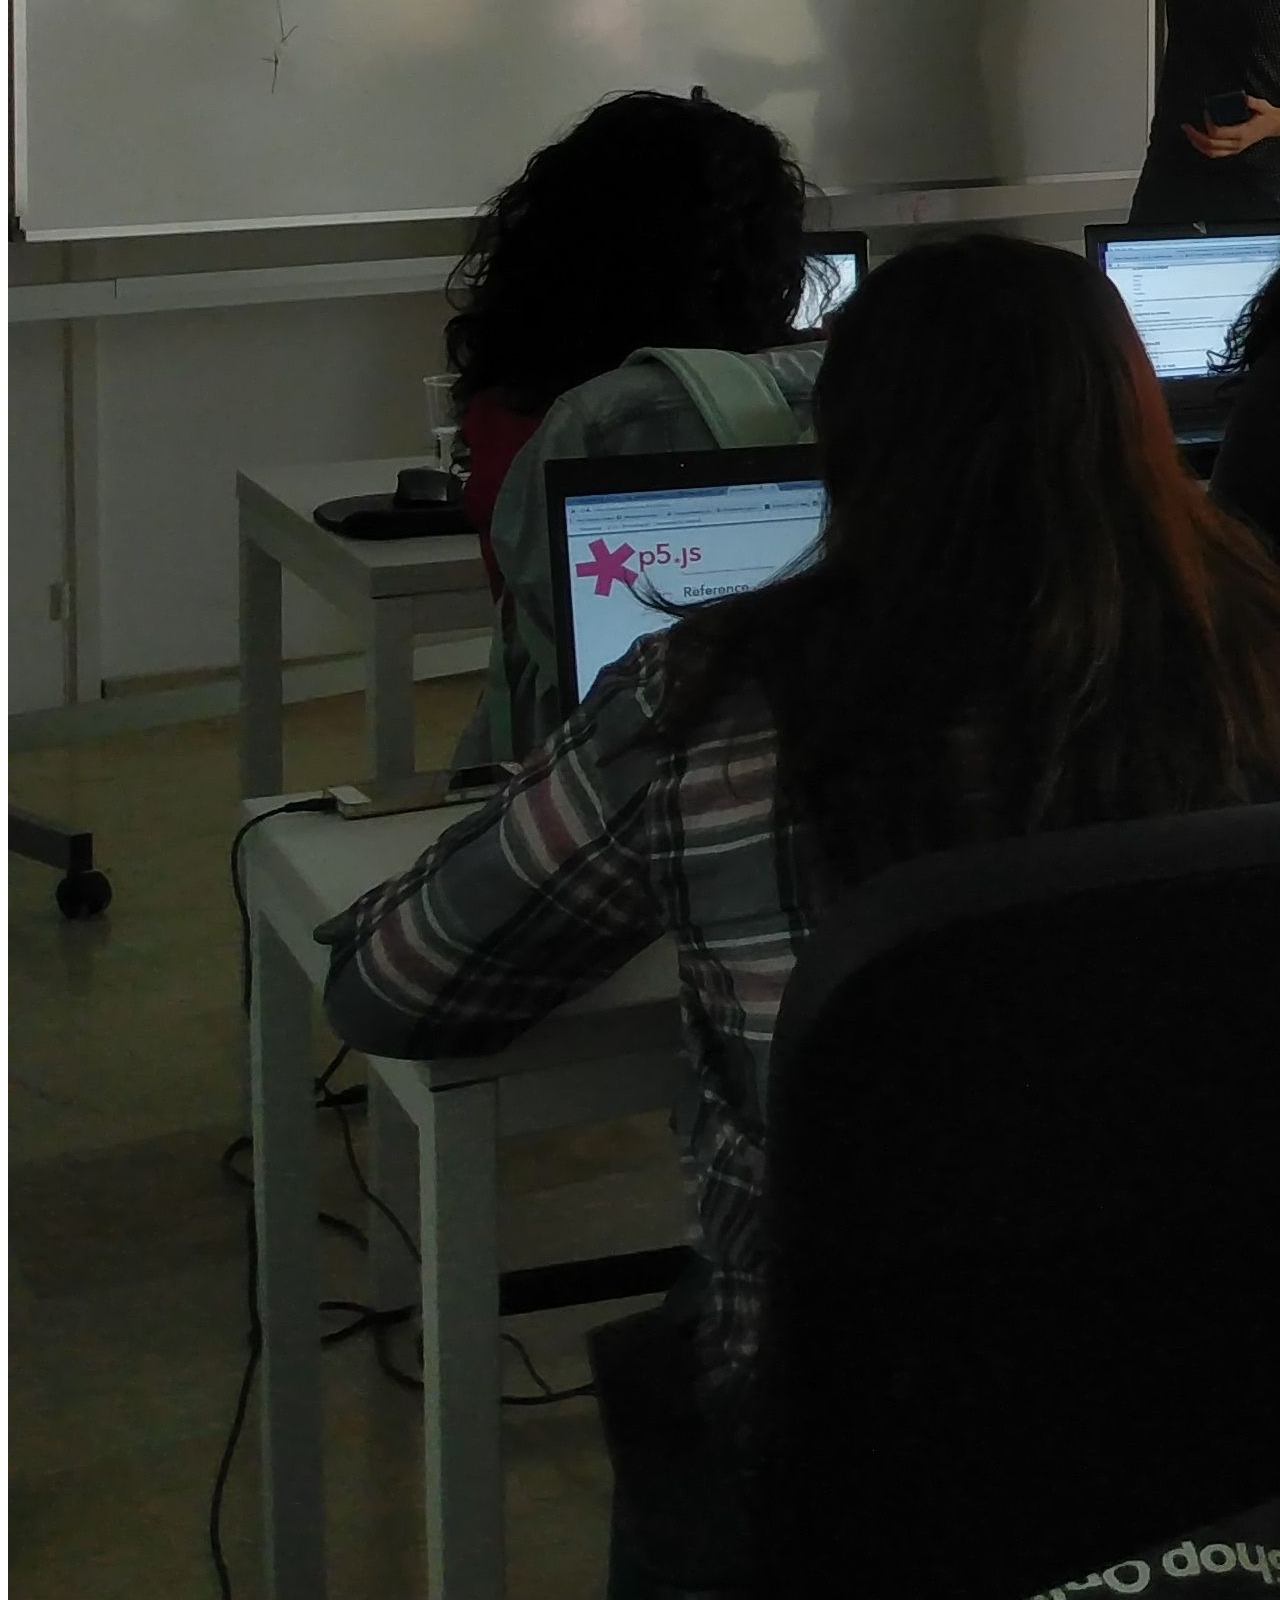
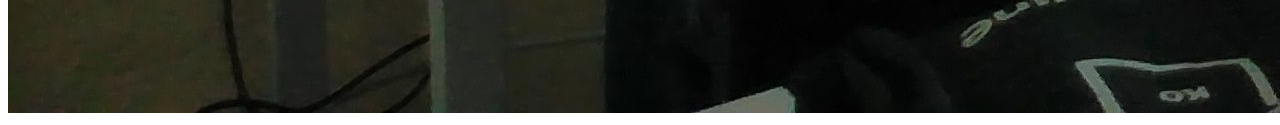
==== commit 830af975: "Adding FOSS4G eu statistics" ====
--- a/201706-girona/index.html
+++ b/201706-girona/index.html
@@ -90,6 +90,11 @@
             <img style="max-width:30%" src="images/siglibre-2.png"/>
             <img style="max-width:30%" src="images/siglibre-3.png"/>
           </section>
+        
+          <section>
+            <h2>FOSS4G Europe 2017</h2>
+            <img style="width:100%" src="images/foss4geu.png"/>
+          </section>
         </section>
             
         
@@ -128,6 +133,12 @@
           <p>Fuente: IECA 2015</p>
         </section>
       
+      
+        <section>
+          <img style="max-height:13em" src="images/andalucia-2.jpg"/>
+          <p>Fuente: IECA 2015</p>
+        </section>
+      
         <section>
         <aside class="notes">
           Encima, cada vez hay menos mujeres estudiando en ingeniería.
@@ -148,7 +159,9 @@
         <aside class="notes">
           Aunque sea por tonterías como esta.
         </aside>
-          <blockquote class="twitter-tweet" data-lang="en"><p lang="en" dir="ltr">Focus group. This could have been avoided with 1 focus group (of women). <a href="https://t.co/C76lv5ji33">pic.twitter.com/C76lv5ji33</a></p>&mdash; Jillian David (@JillianDavid13) <a href="https://twitter.com/JillianDavid13/status/881844097505538048">July 3, 2017</a></blockquote>
+          <div>
+            <blockquote class="twitter-tweet  tw-align-center " data-lang="en"><p lang="en" dir="ltr">Focus group. This could have been avoided with 1 focus group (of women). <a href="https://t.co/C76lv5ji33">pic.twitter.com/C76lv5ji33</a></p>&mdash; Jillian David (@JillianDavid13) <a href="https://twitter.com/JillianDavid13/status/881844097505538048">July 3, 2017</a></blockquote>
+          </div>
         </section>
       </section>
       
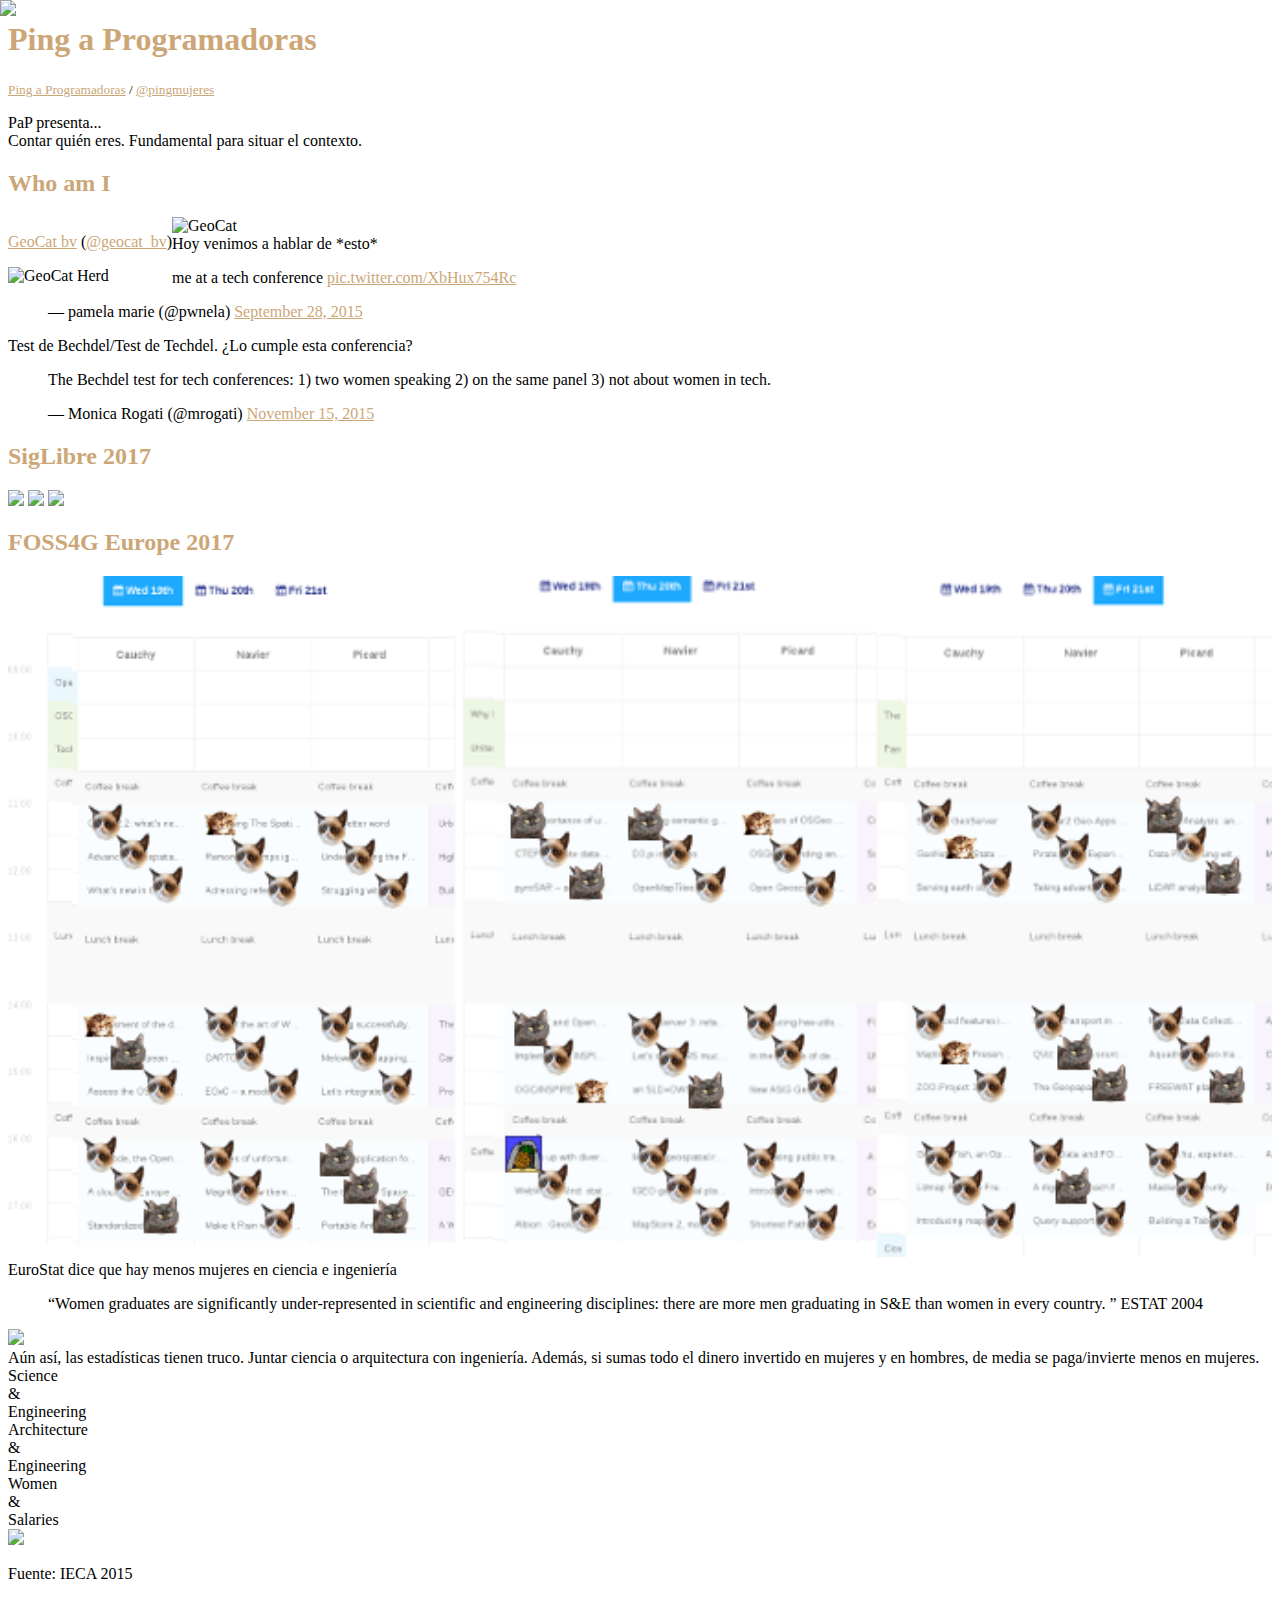
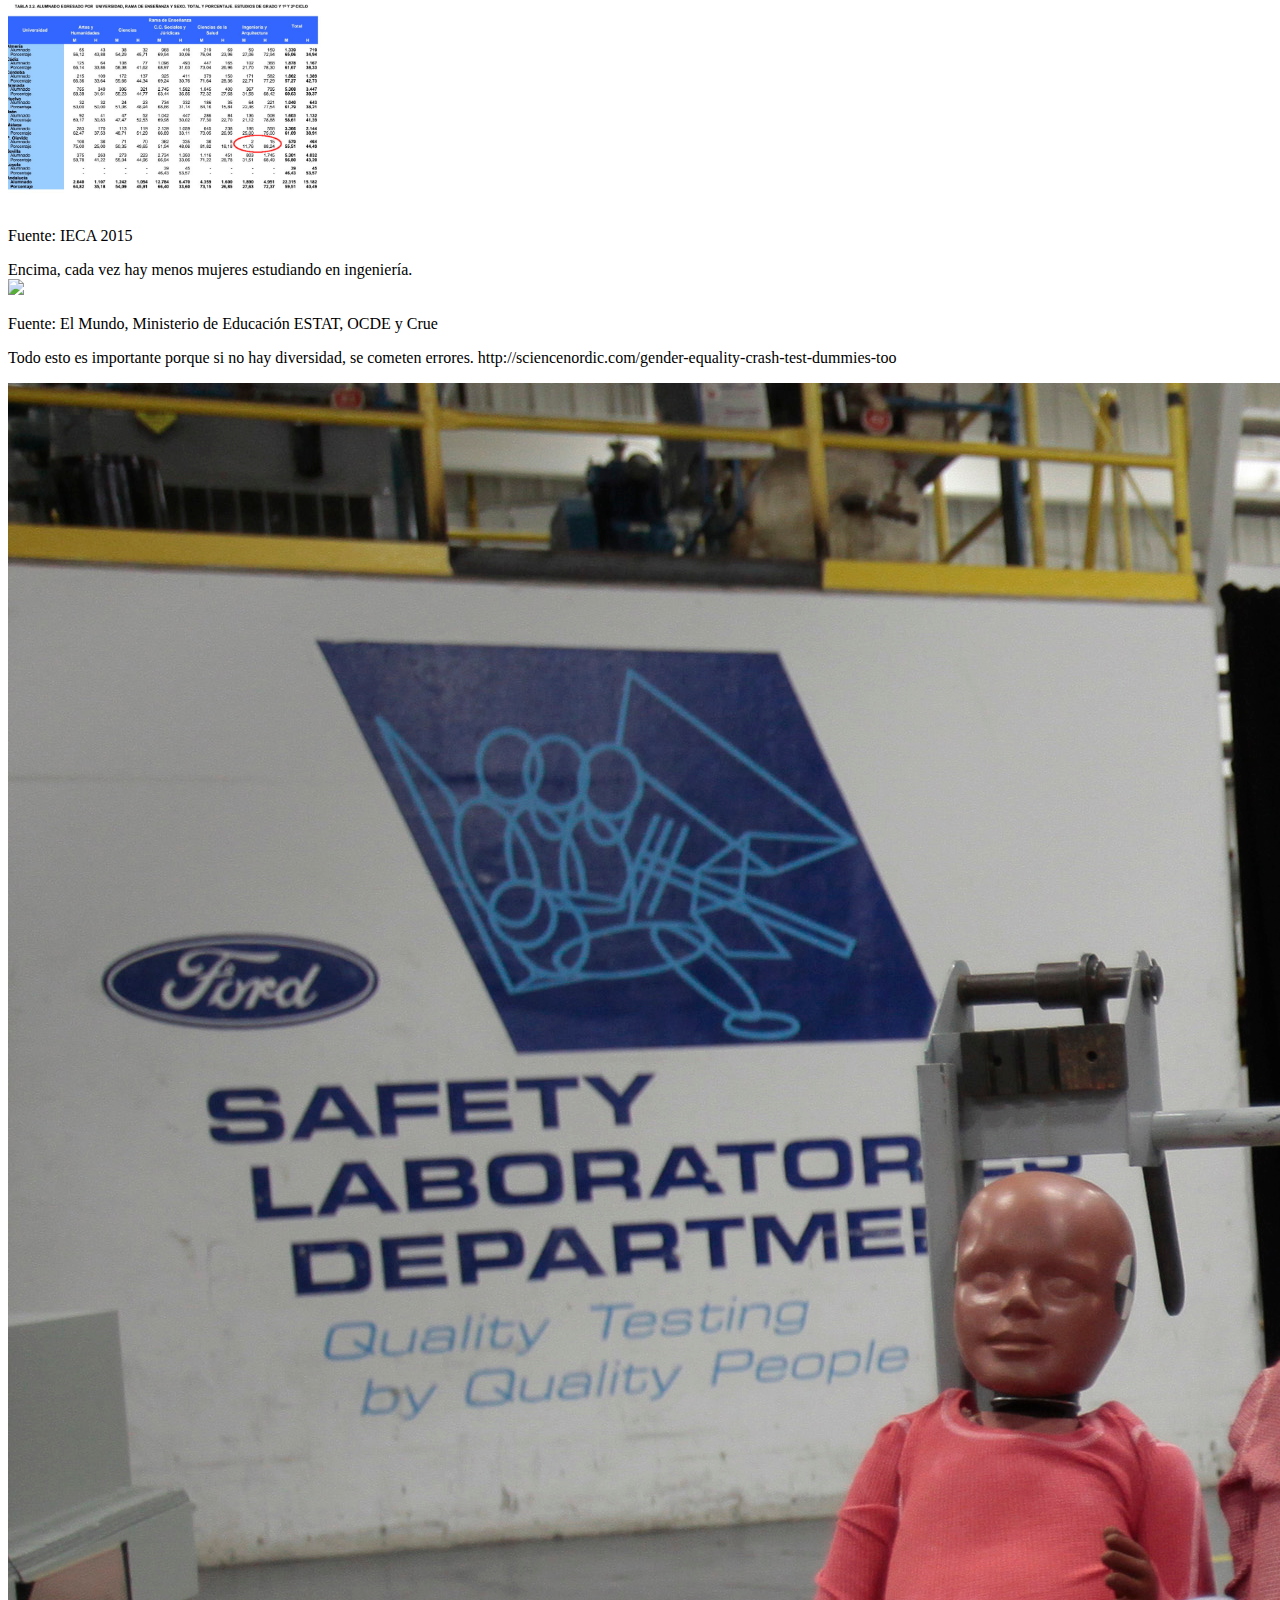
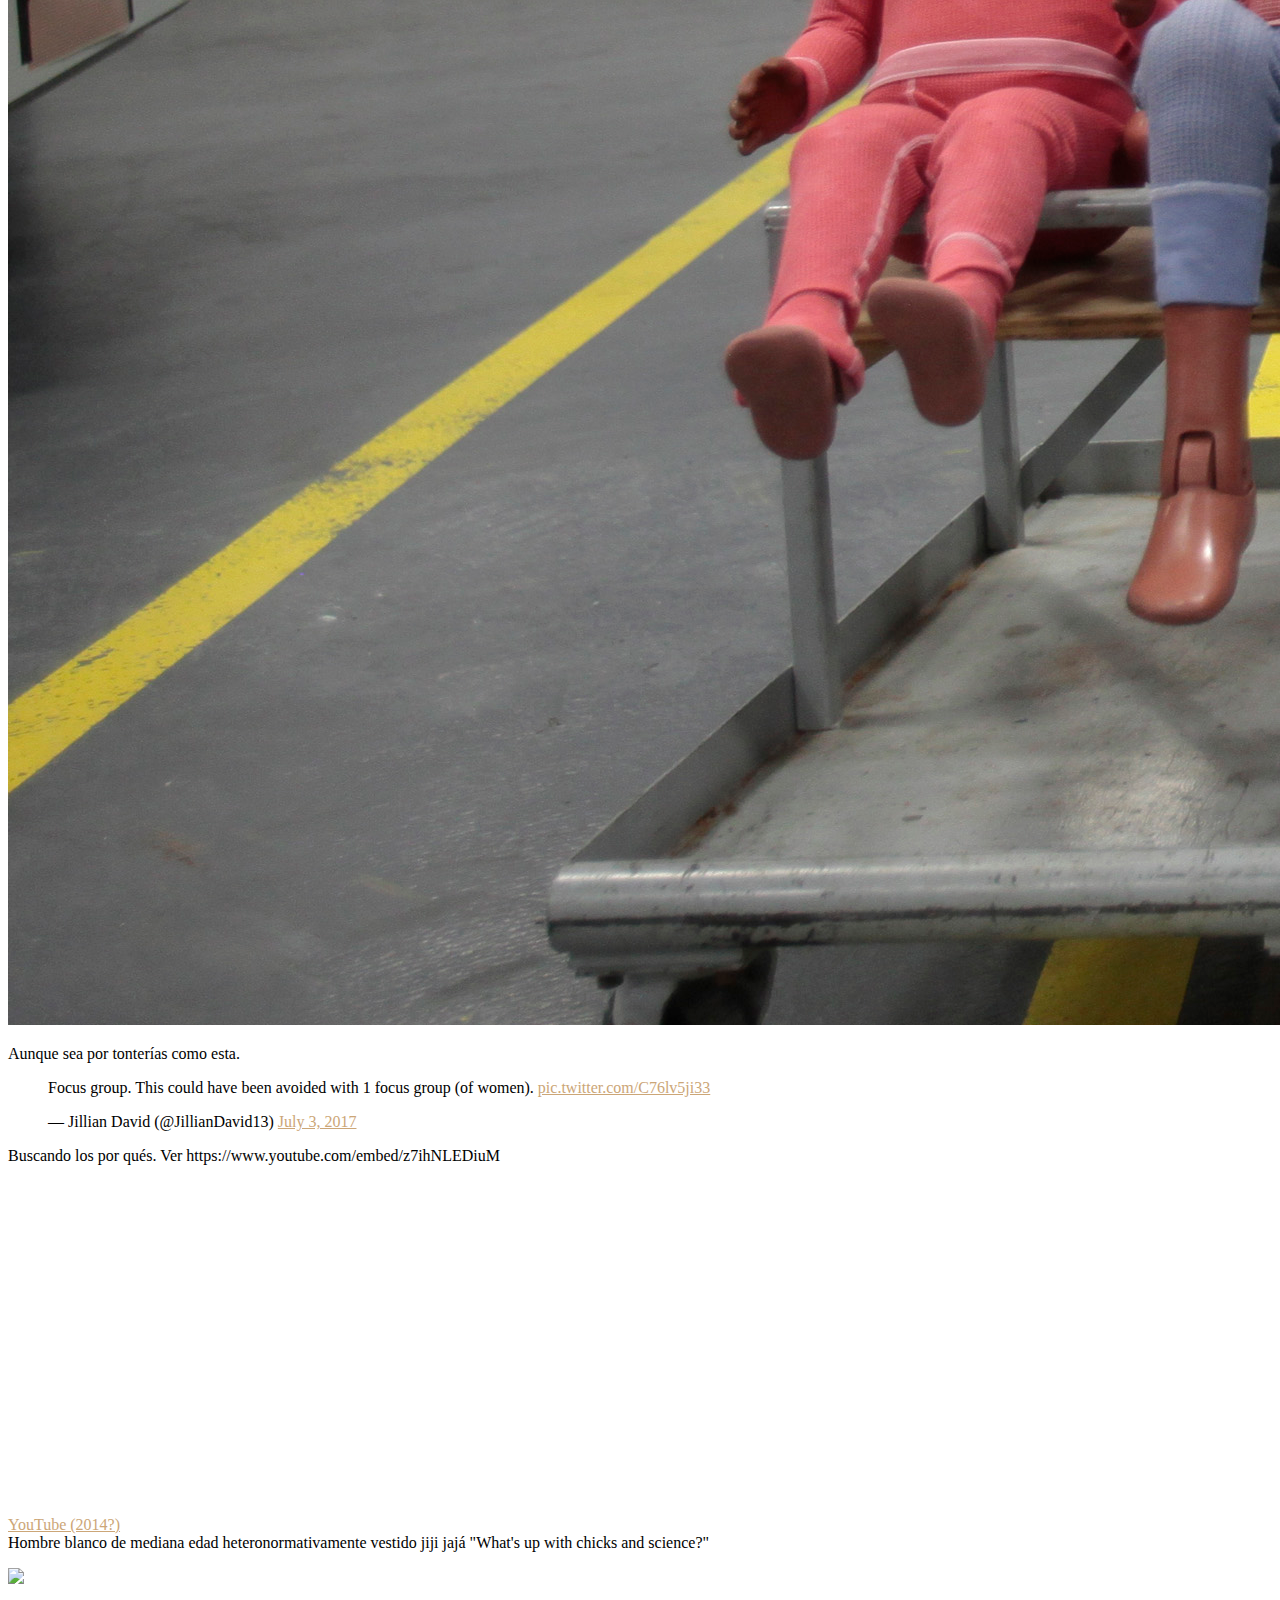
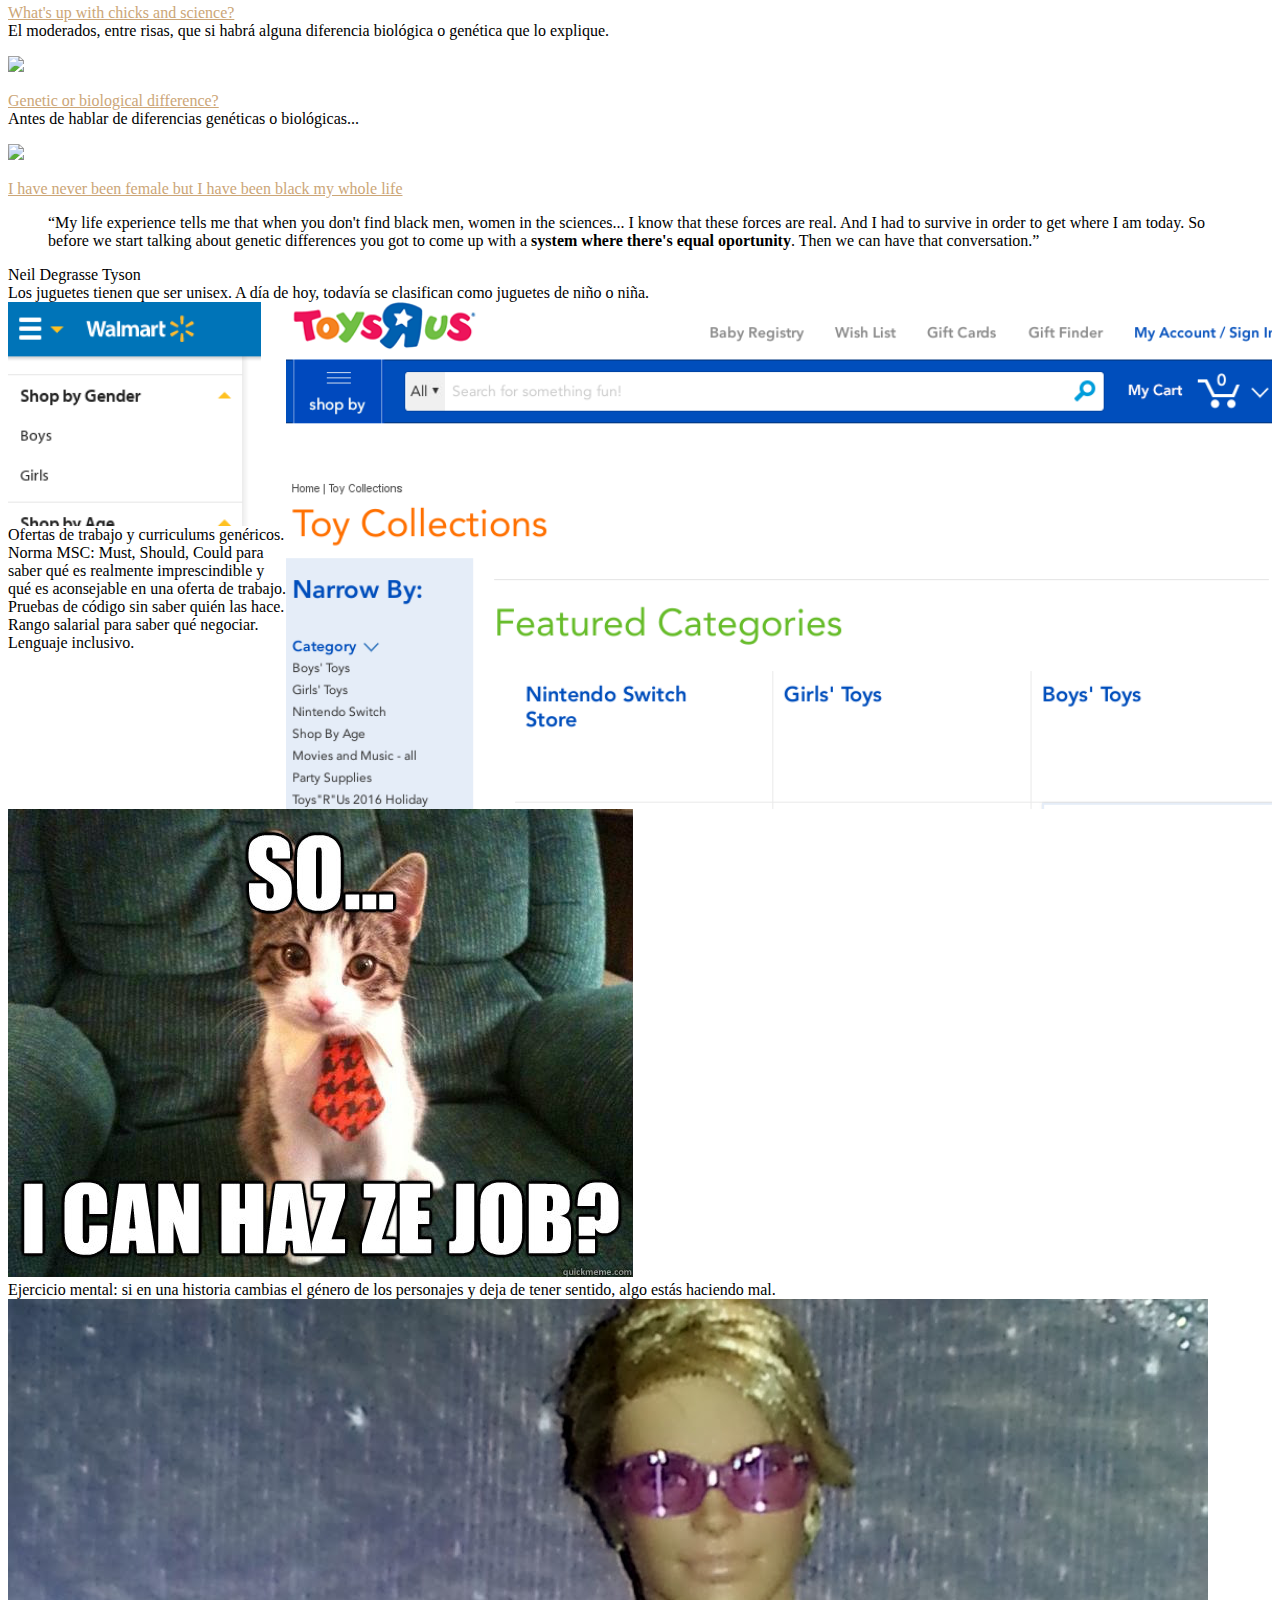
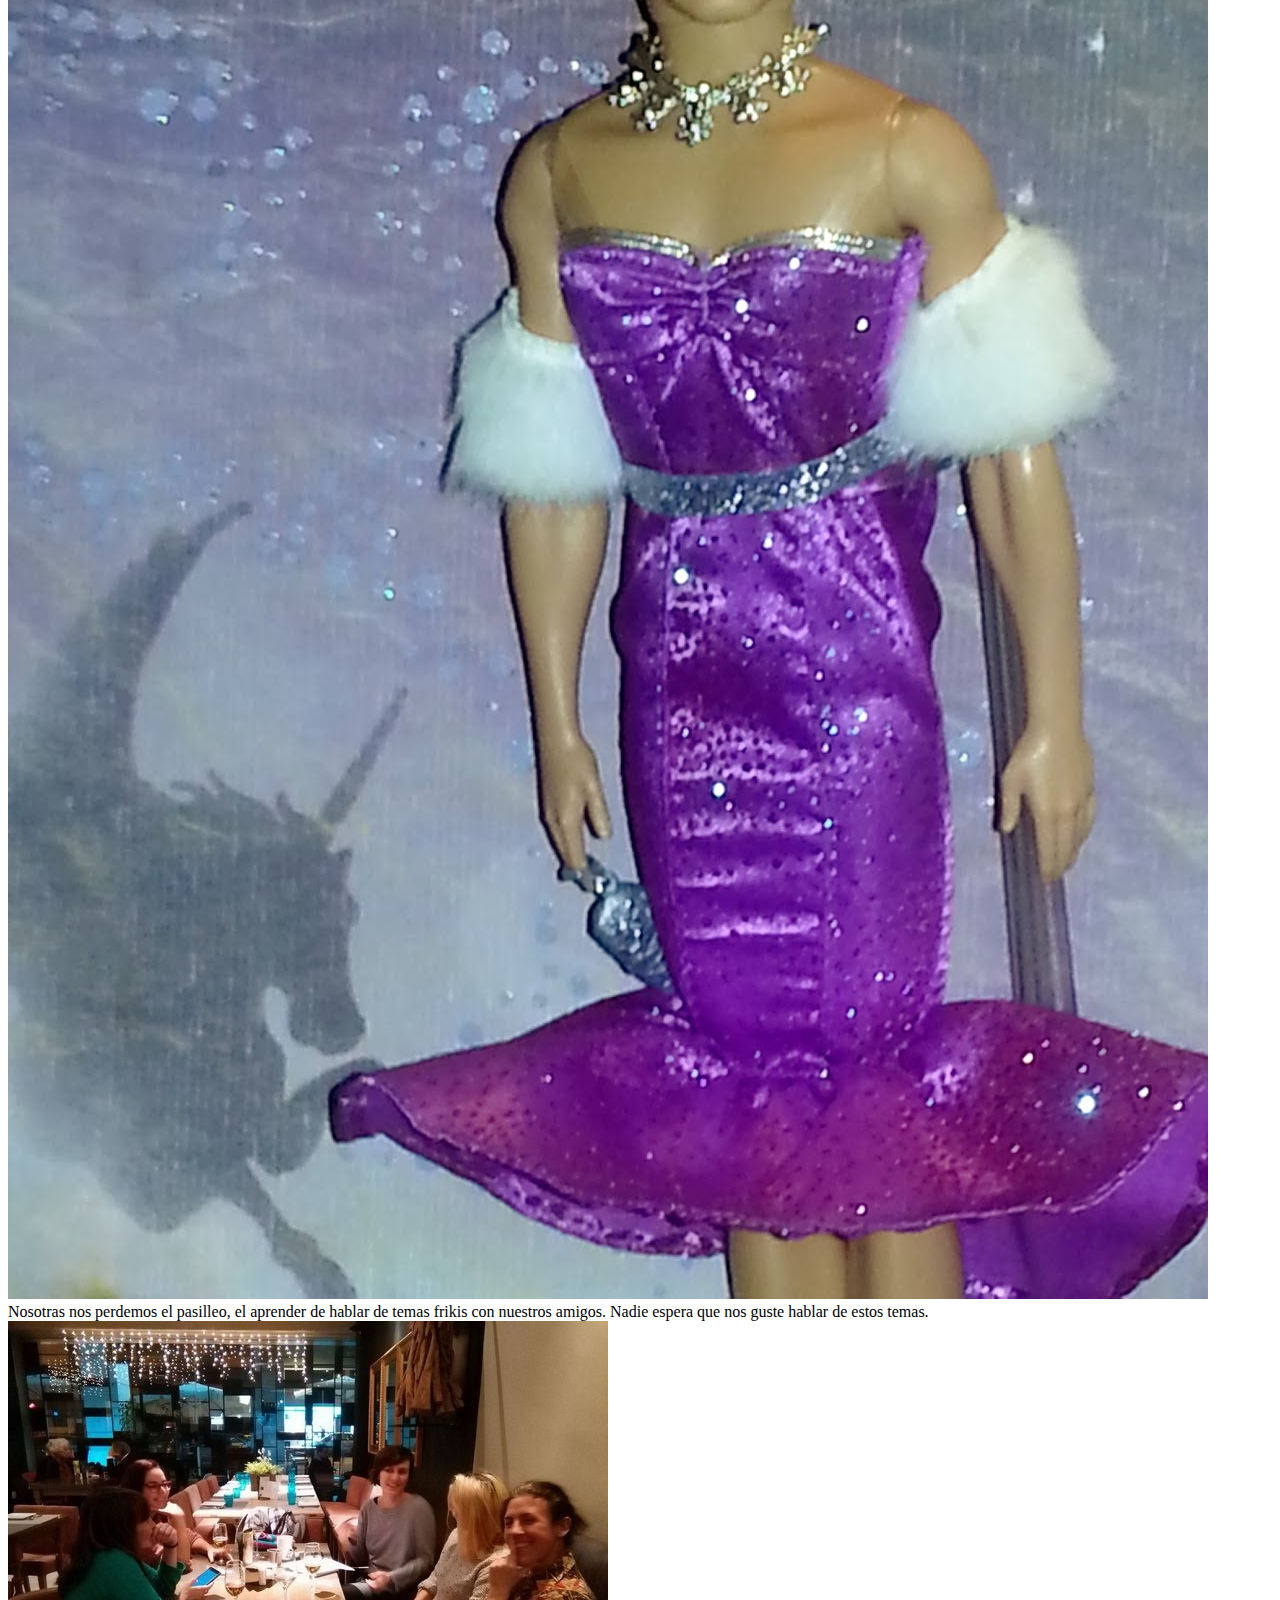
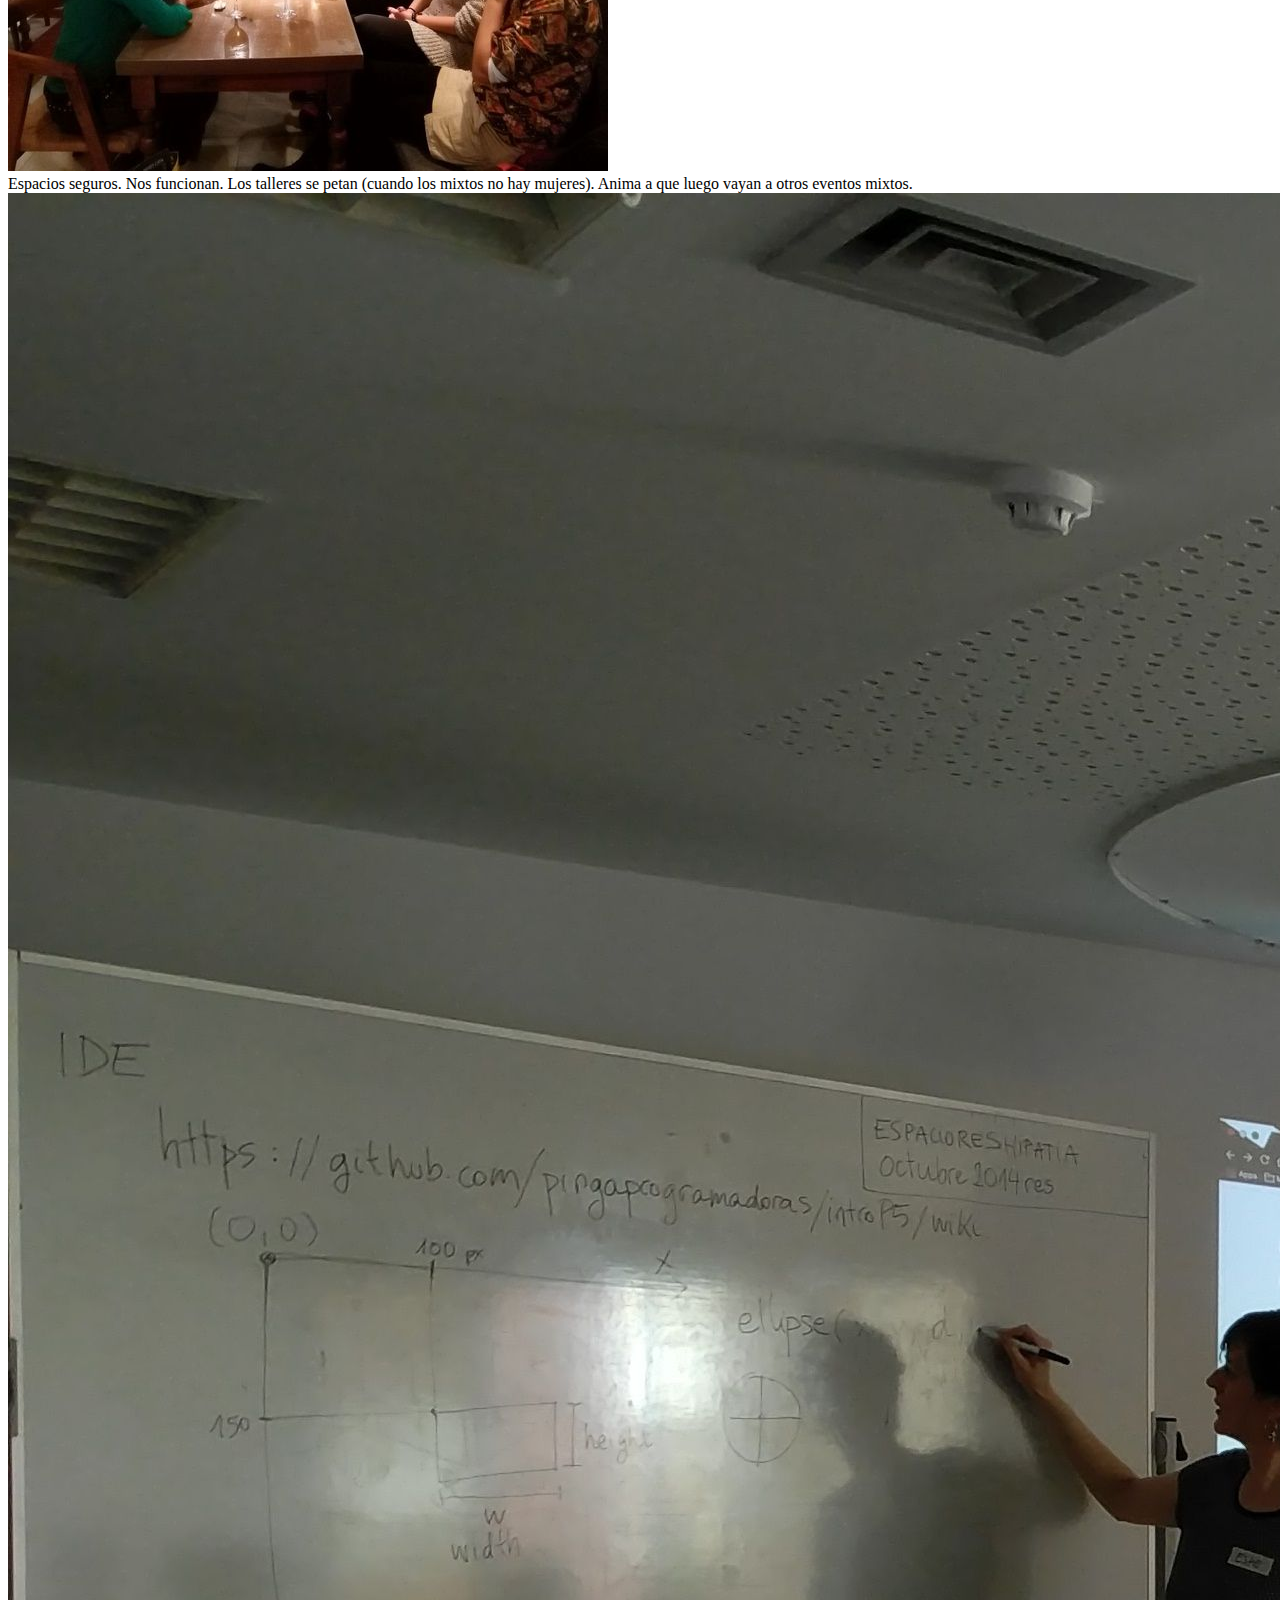
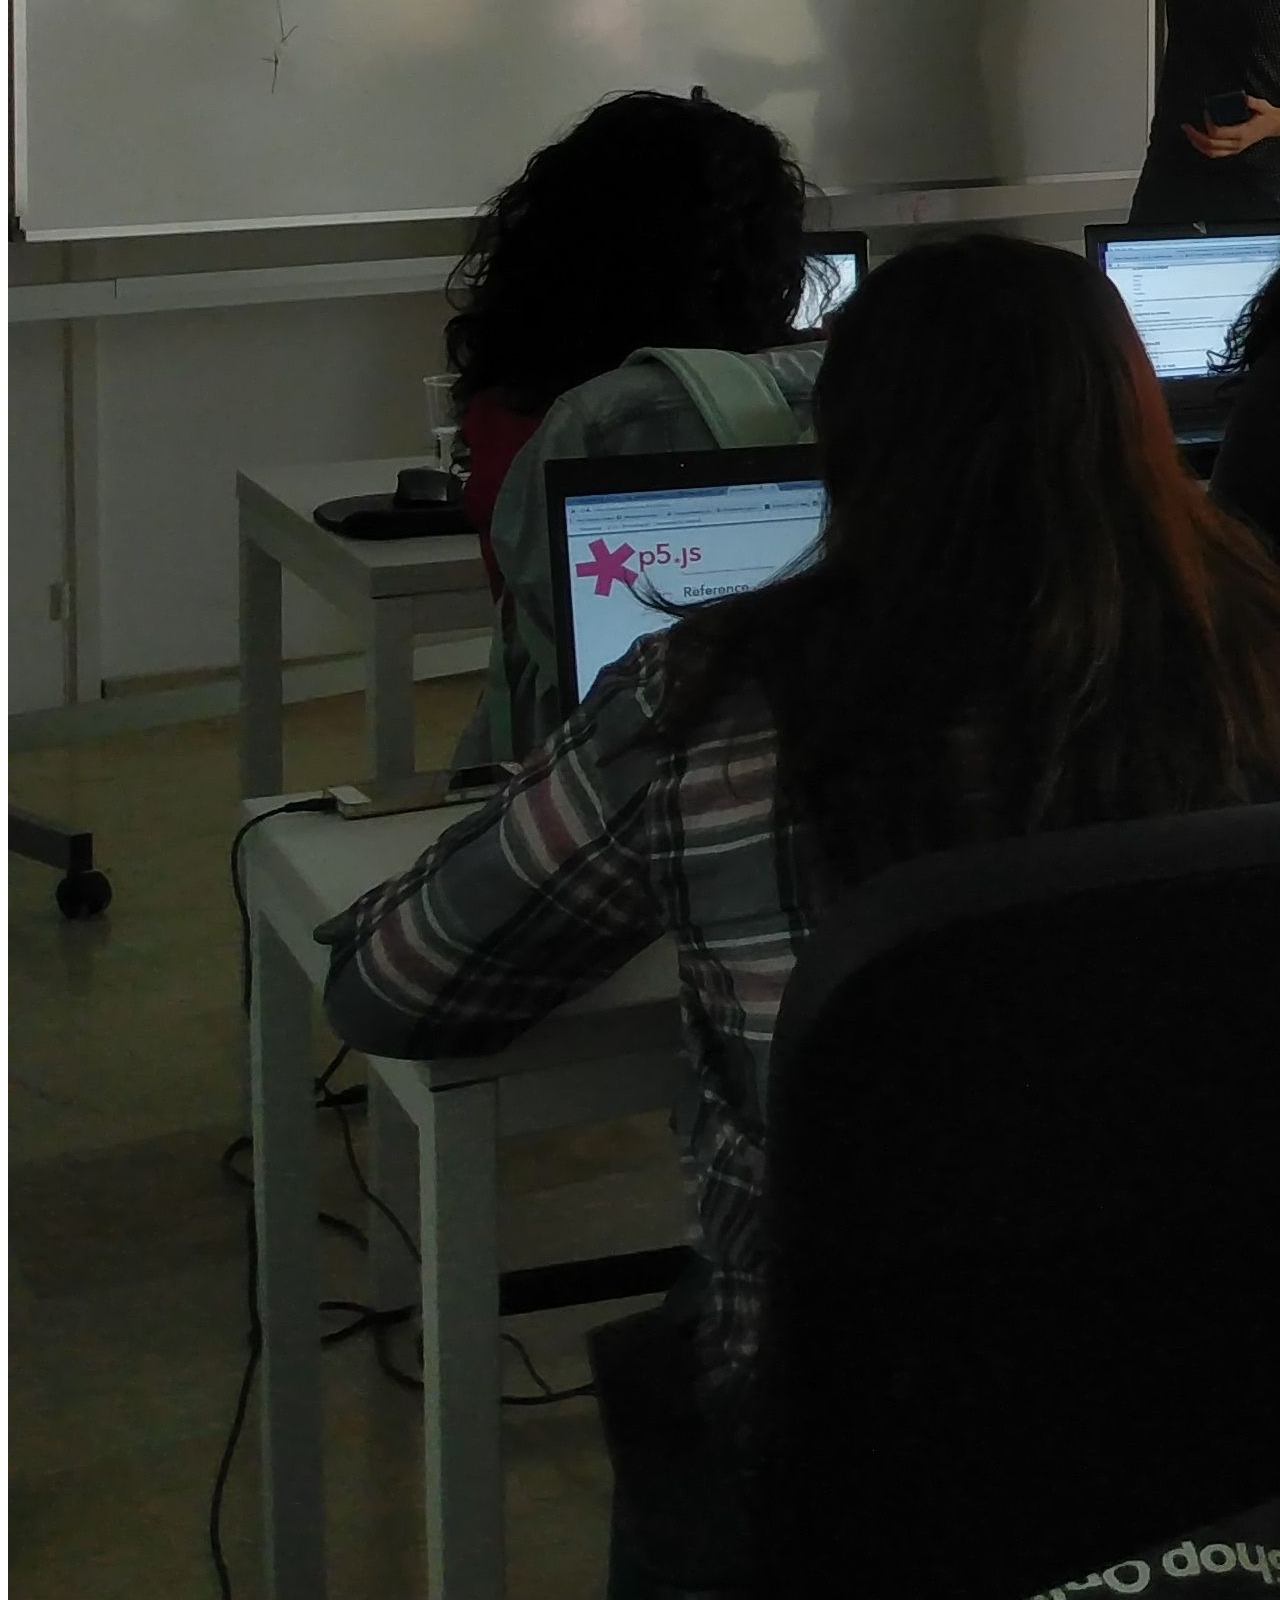
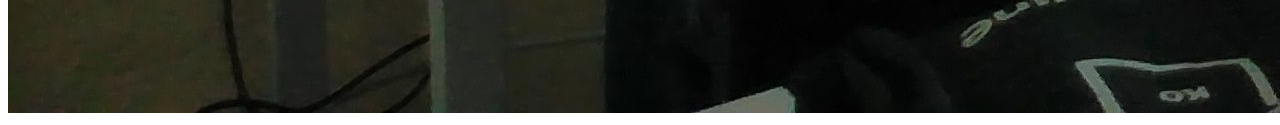
==== commit bba08d1f: "Add GeoCat logo. Easily removable just by commenting this line" ====
--- a/201706-girona/index.html
+++ b/201706-girona/index.html
@@ -40,6 +40,7 @@
   <body>
 
     <div class="reveal">
+      <header style="position:fixed;top:0px;left:0px;z-index: 3;"><img style="max-height:60px;z-index:3" src="https://delawen.github.io/slides/stylesheets/images/GeoCat.png"/></header>
 
       <!-- Any section element inside of this container is displayed as a slide -->
       <div class="slides">
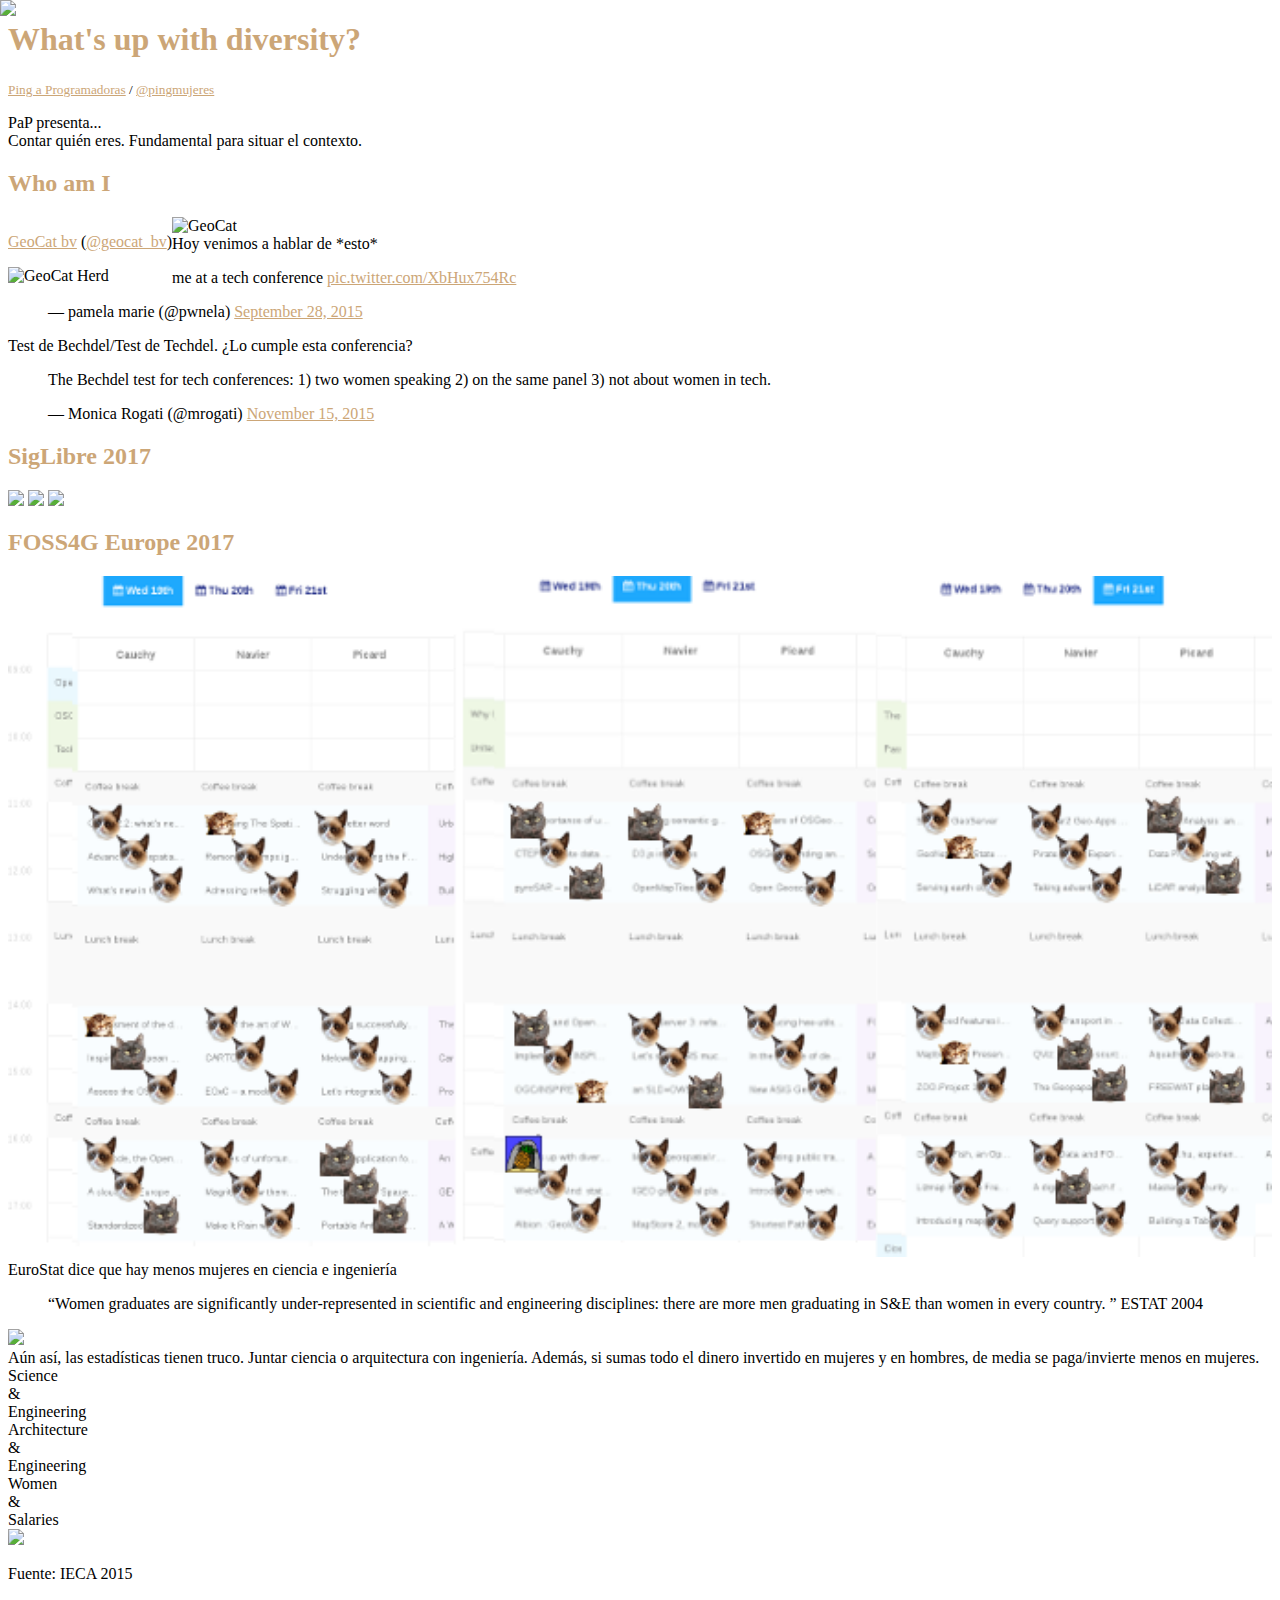
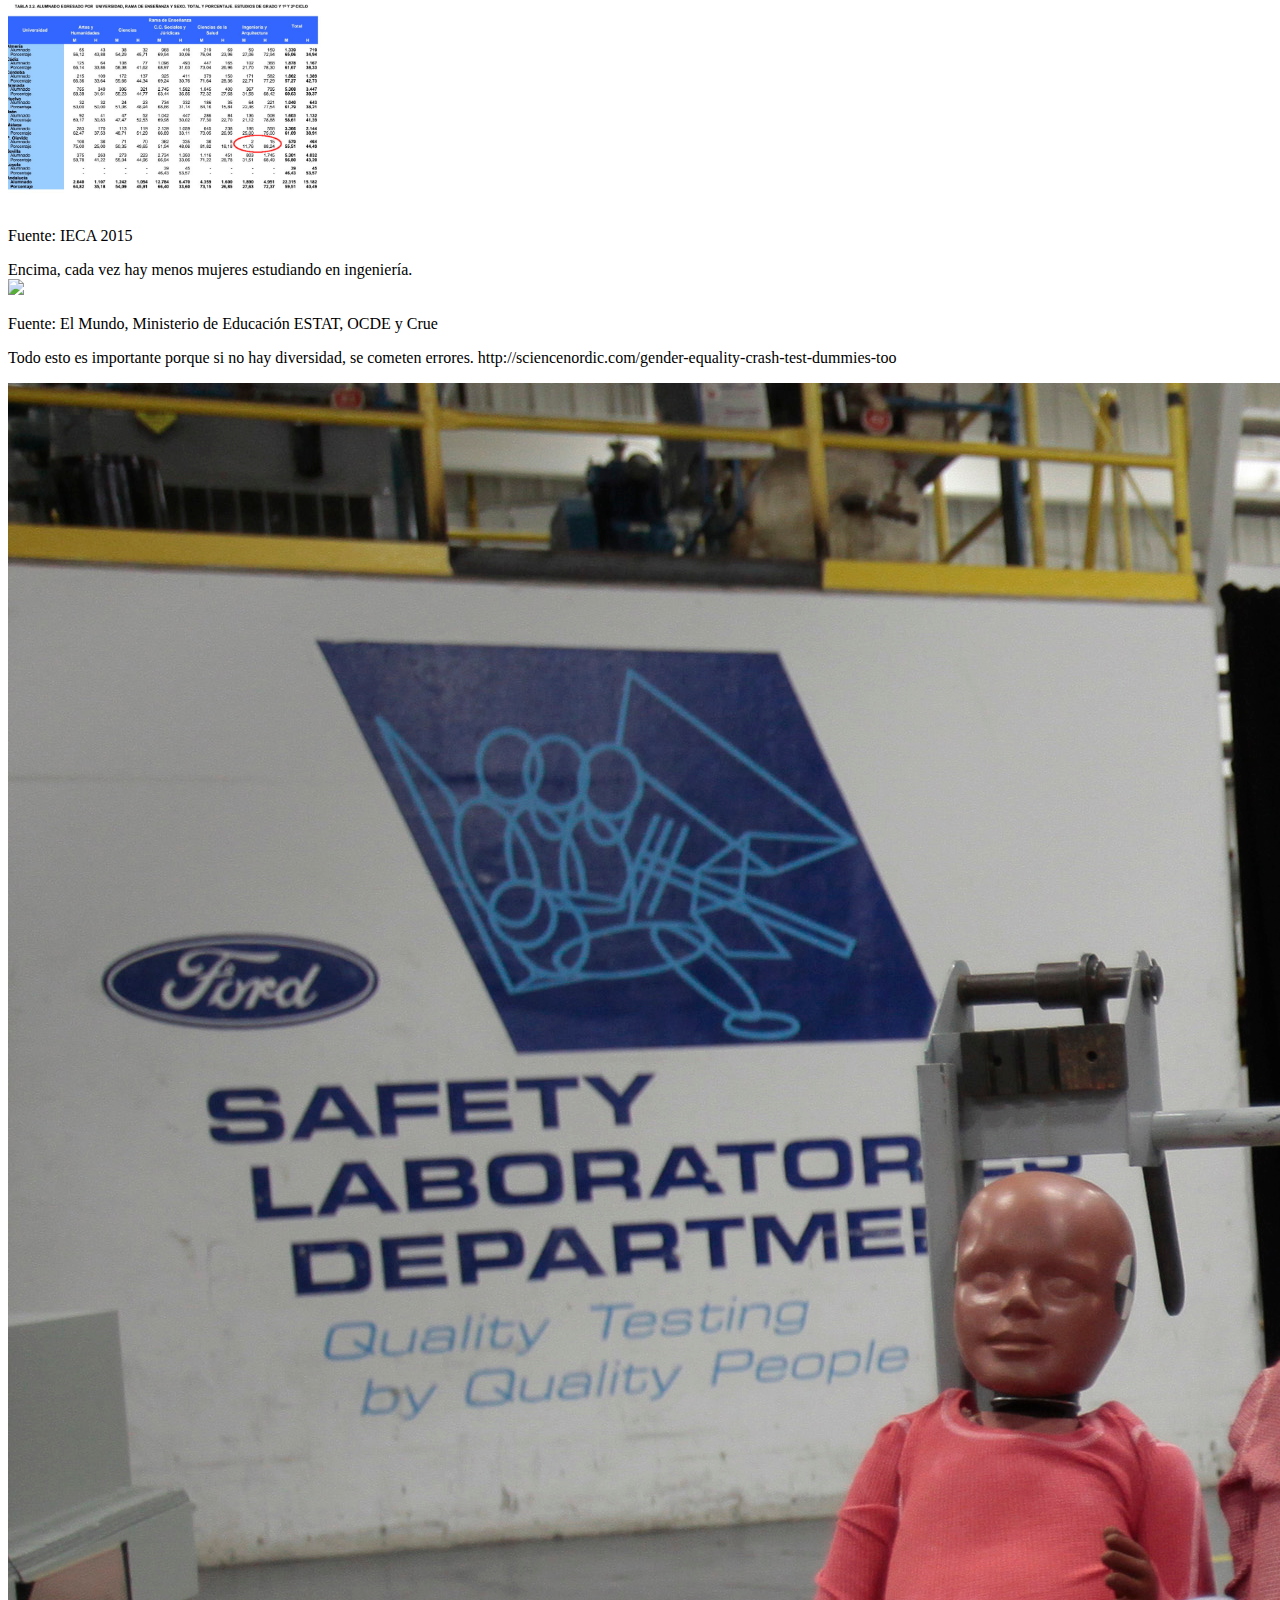
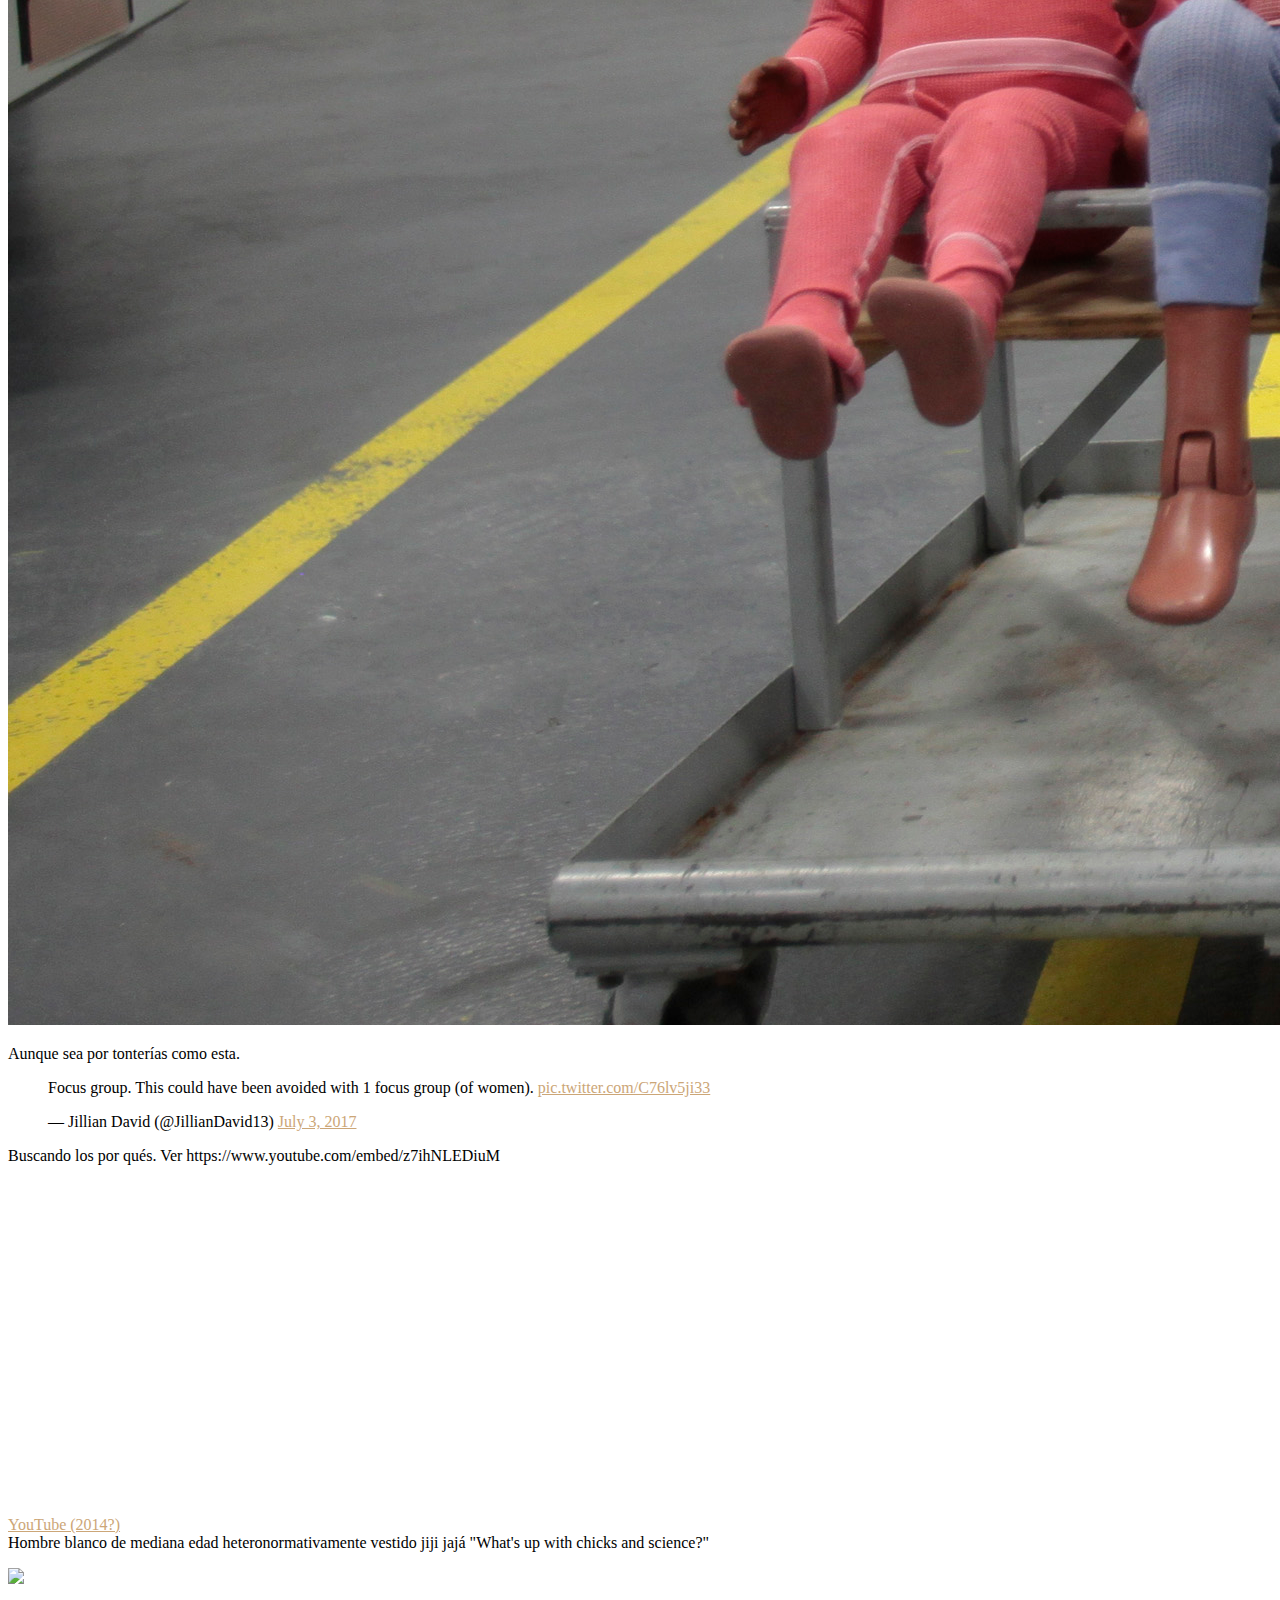
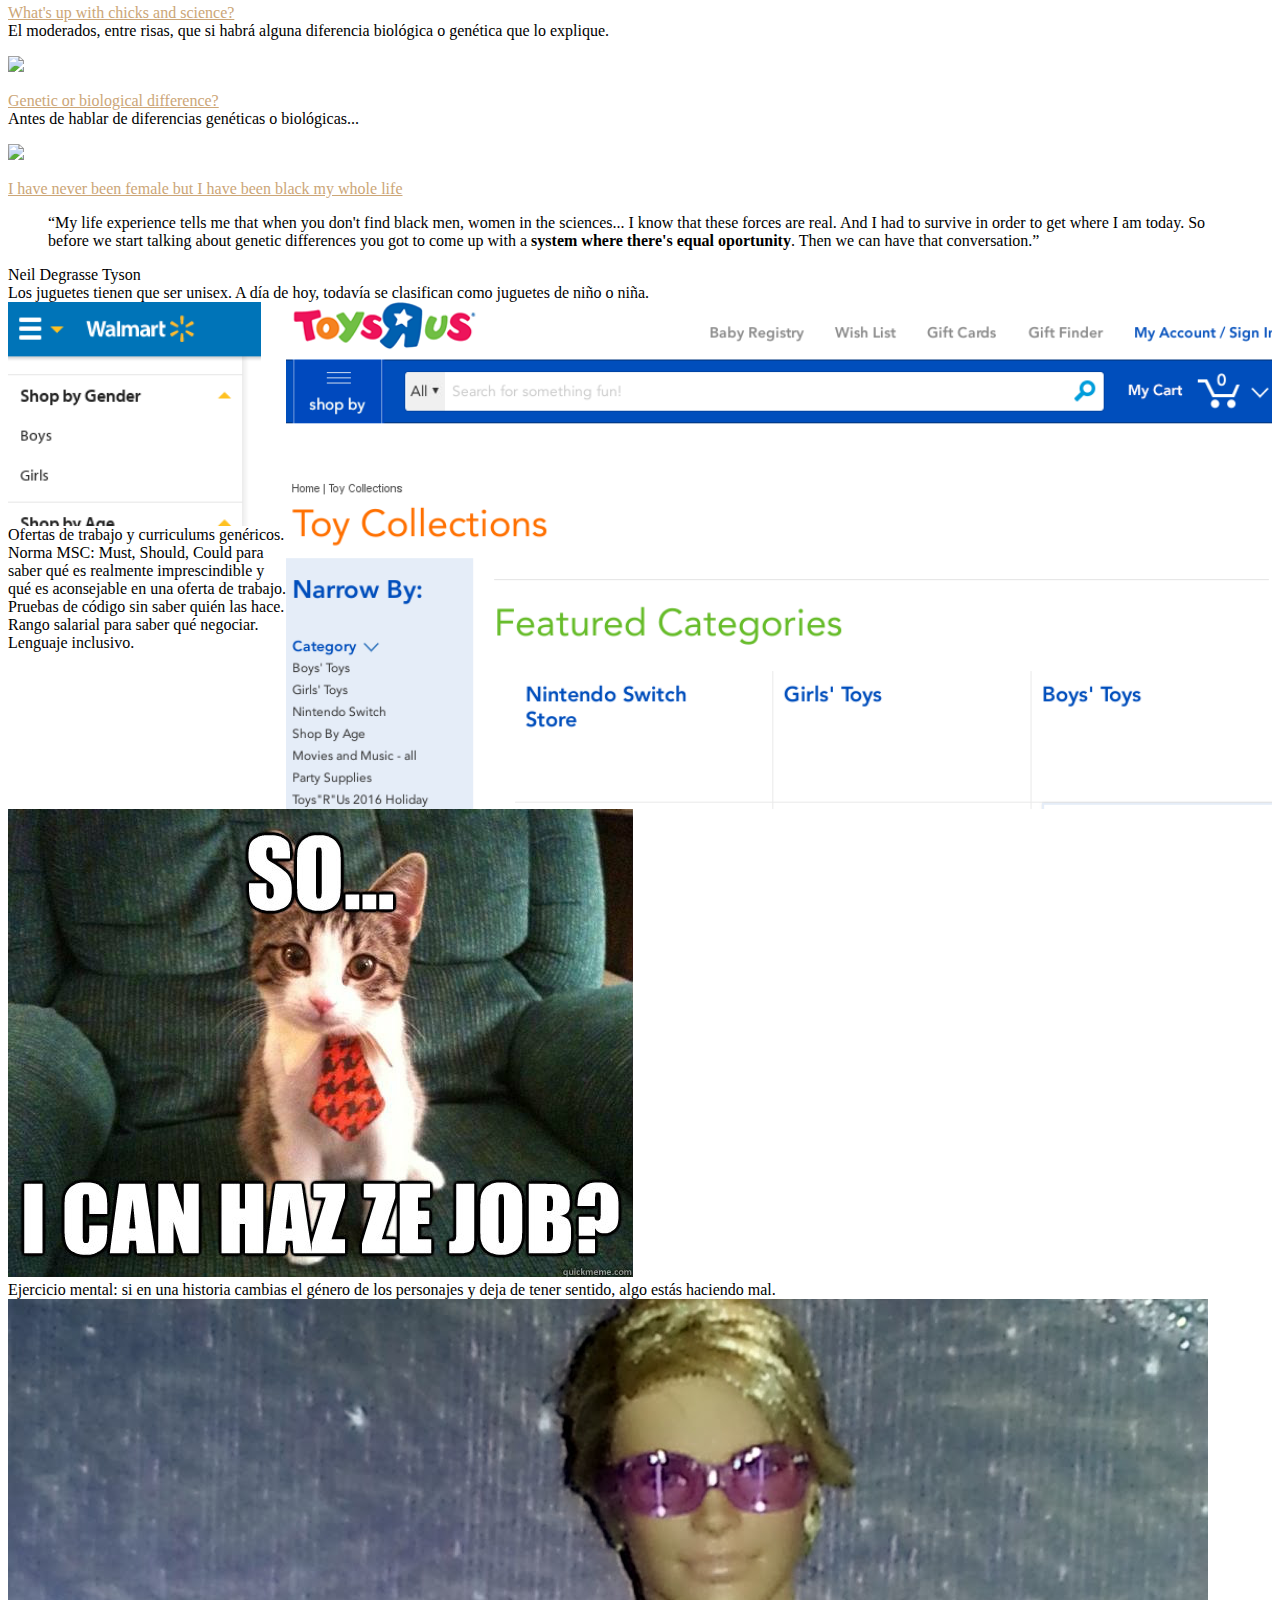
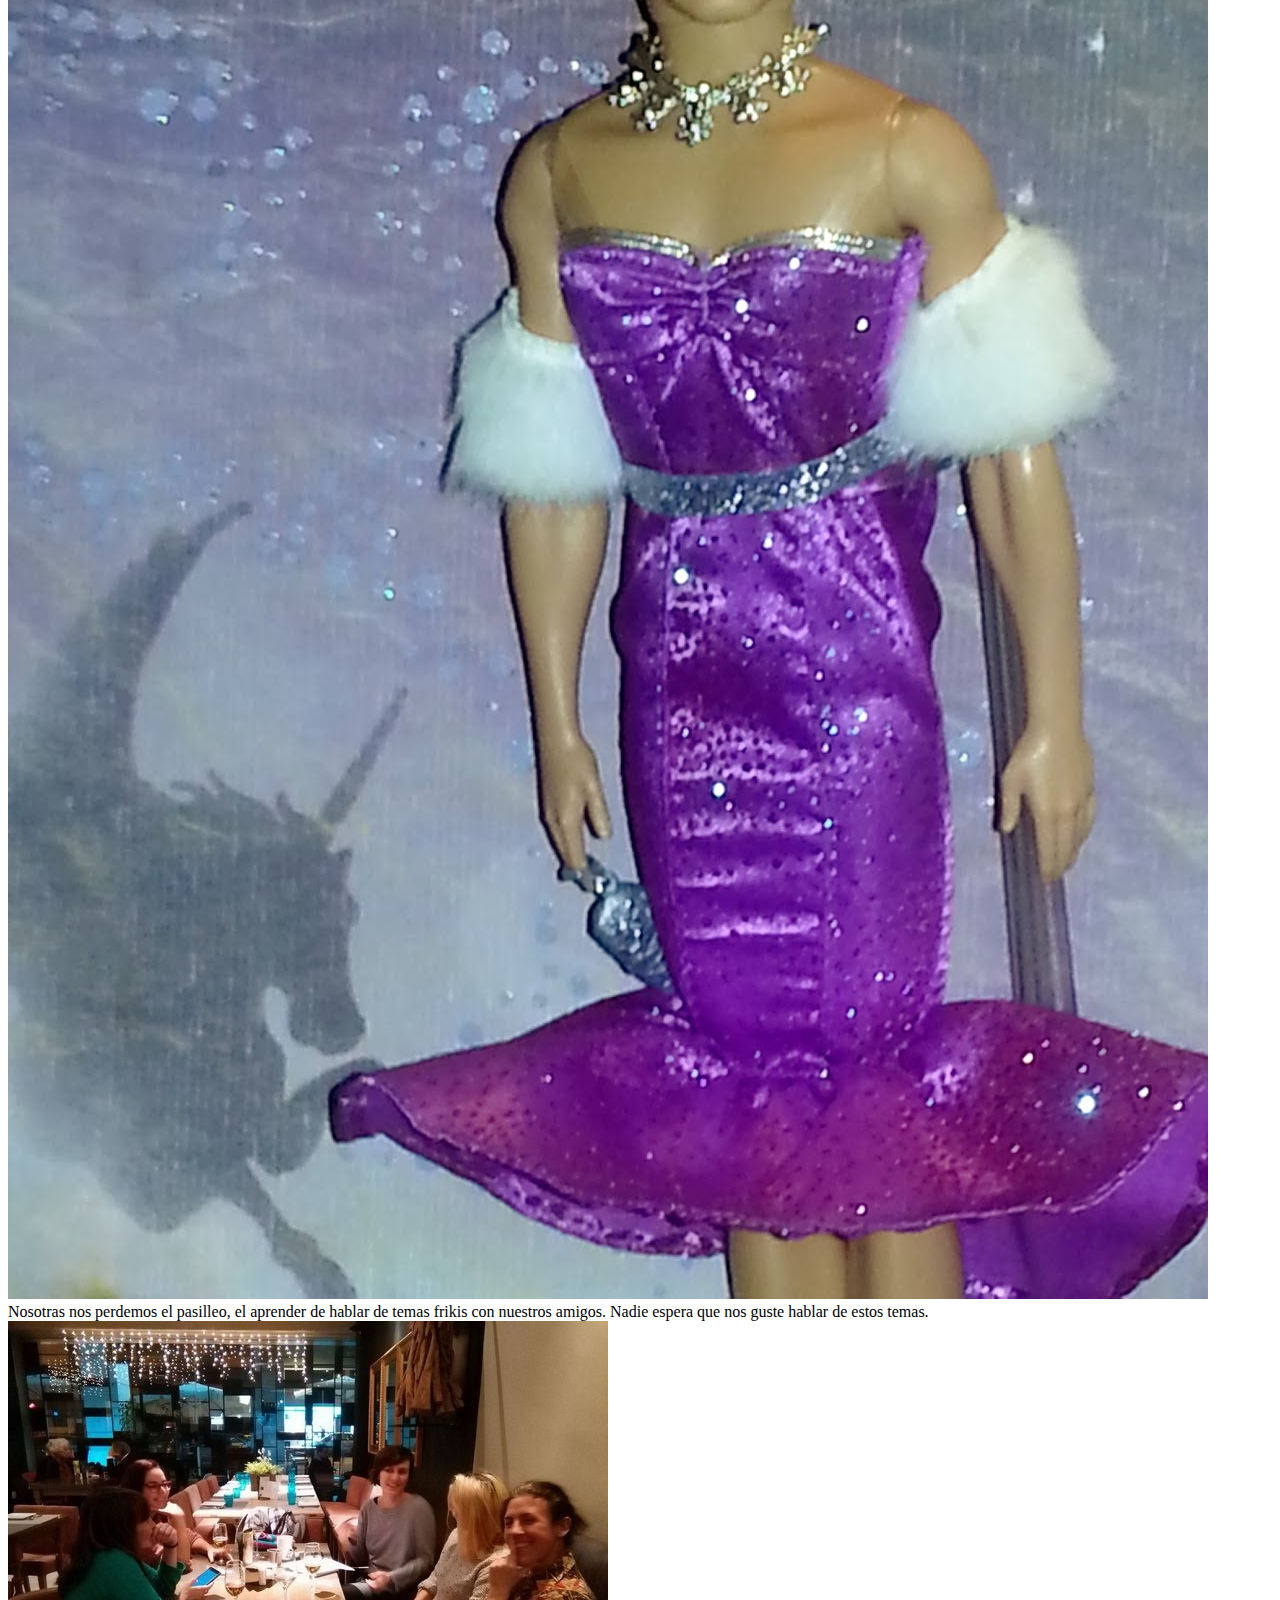
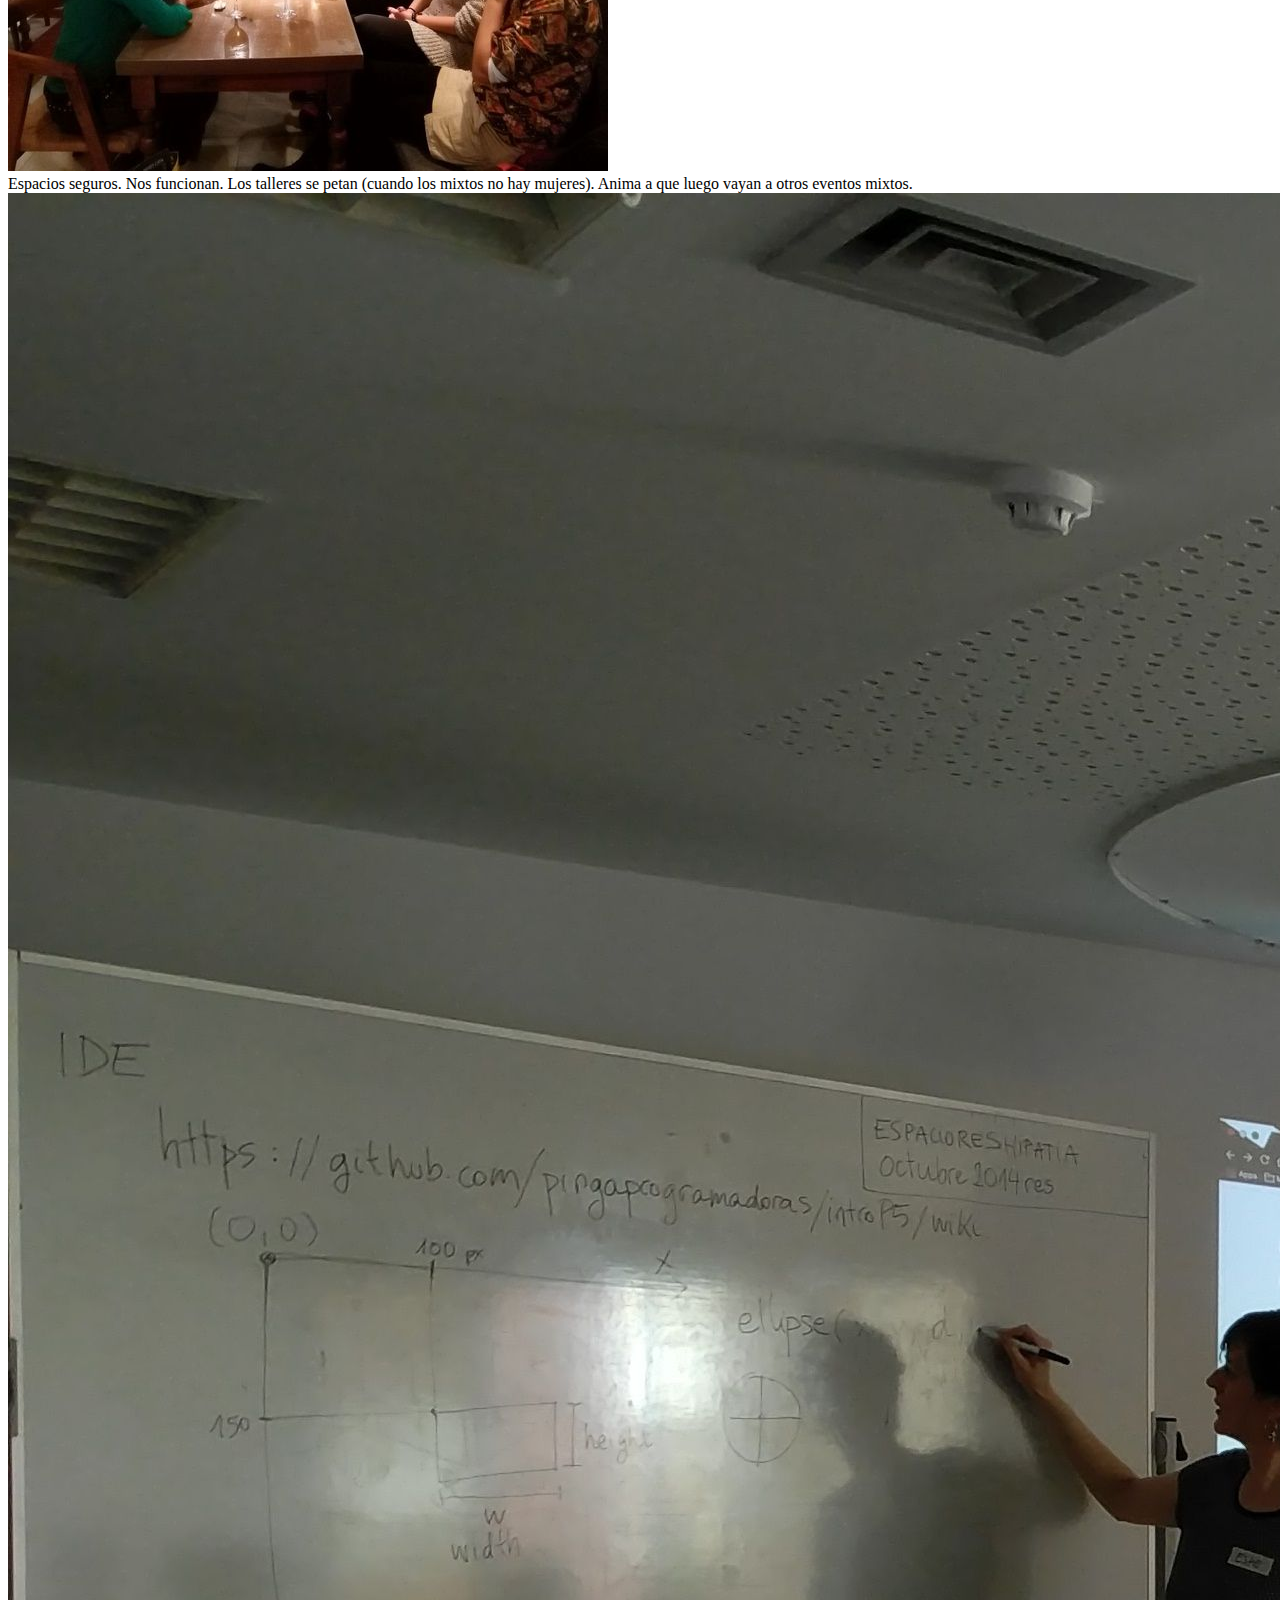
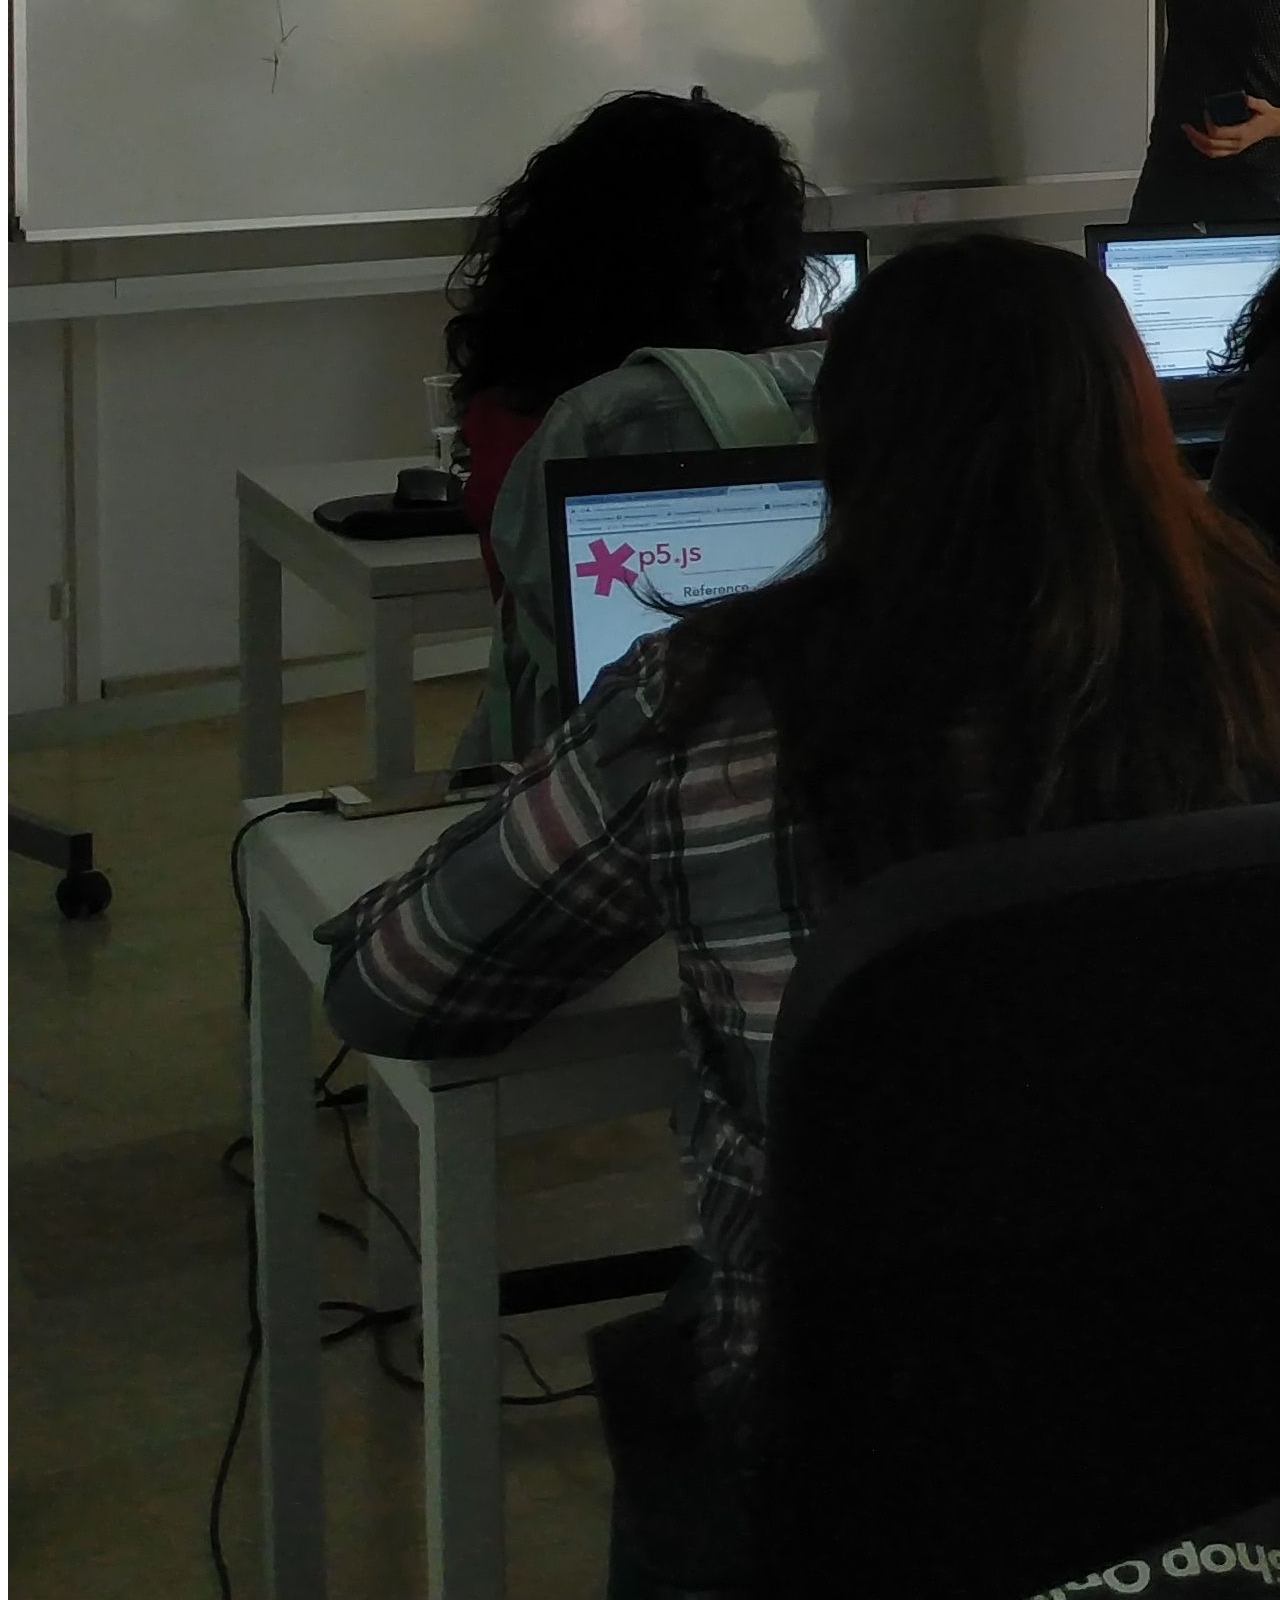
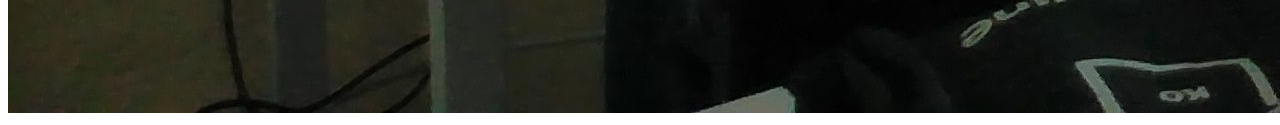
==== commit 05e0d9d4: "New title and removing http references. All local" ====
--- a/201706-girona/index.html
+++ b/201706-girona/index.html
@@ -40,12 +40,12 @@
   <body>
 
     <div class="reveal">
-      <header style="position:fixed;top:0px;left:0px;z-index: 3;"><img style="max-height:60px;z-index:3" src="https://delawen.github.io/slides/stylesheets/images/GeoCat.png"/></header>
+      <header style="position:fixed;top:0px;left:0px;z-index: 3;"><img style="max-height:60px;z-index:3" src="../../slides/stylesheets/images/GeoCat.png"/></header>
 
       <!-- Any section element inside of this container is displayed as a slide -->
       <div class="slides">
         <section>
-          <h1>Ping a Programadoras</h1>
+          <h1>What's up with diversity?</h1>
           <p>
             <small><a href="https://www.meetup.com/es-ES/Ping-a-mujeres-programadoras/">Ping a Programadoras</a> / <a href="http://twitter.com/pingmujeres">@pingmujeres</a></small>
           </p>
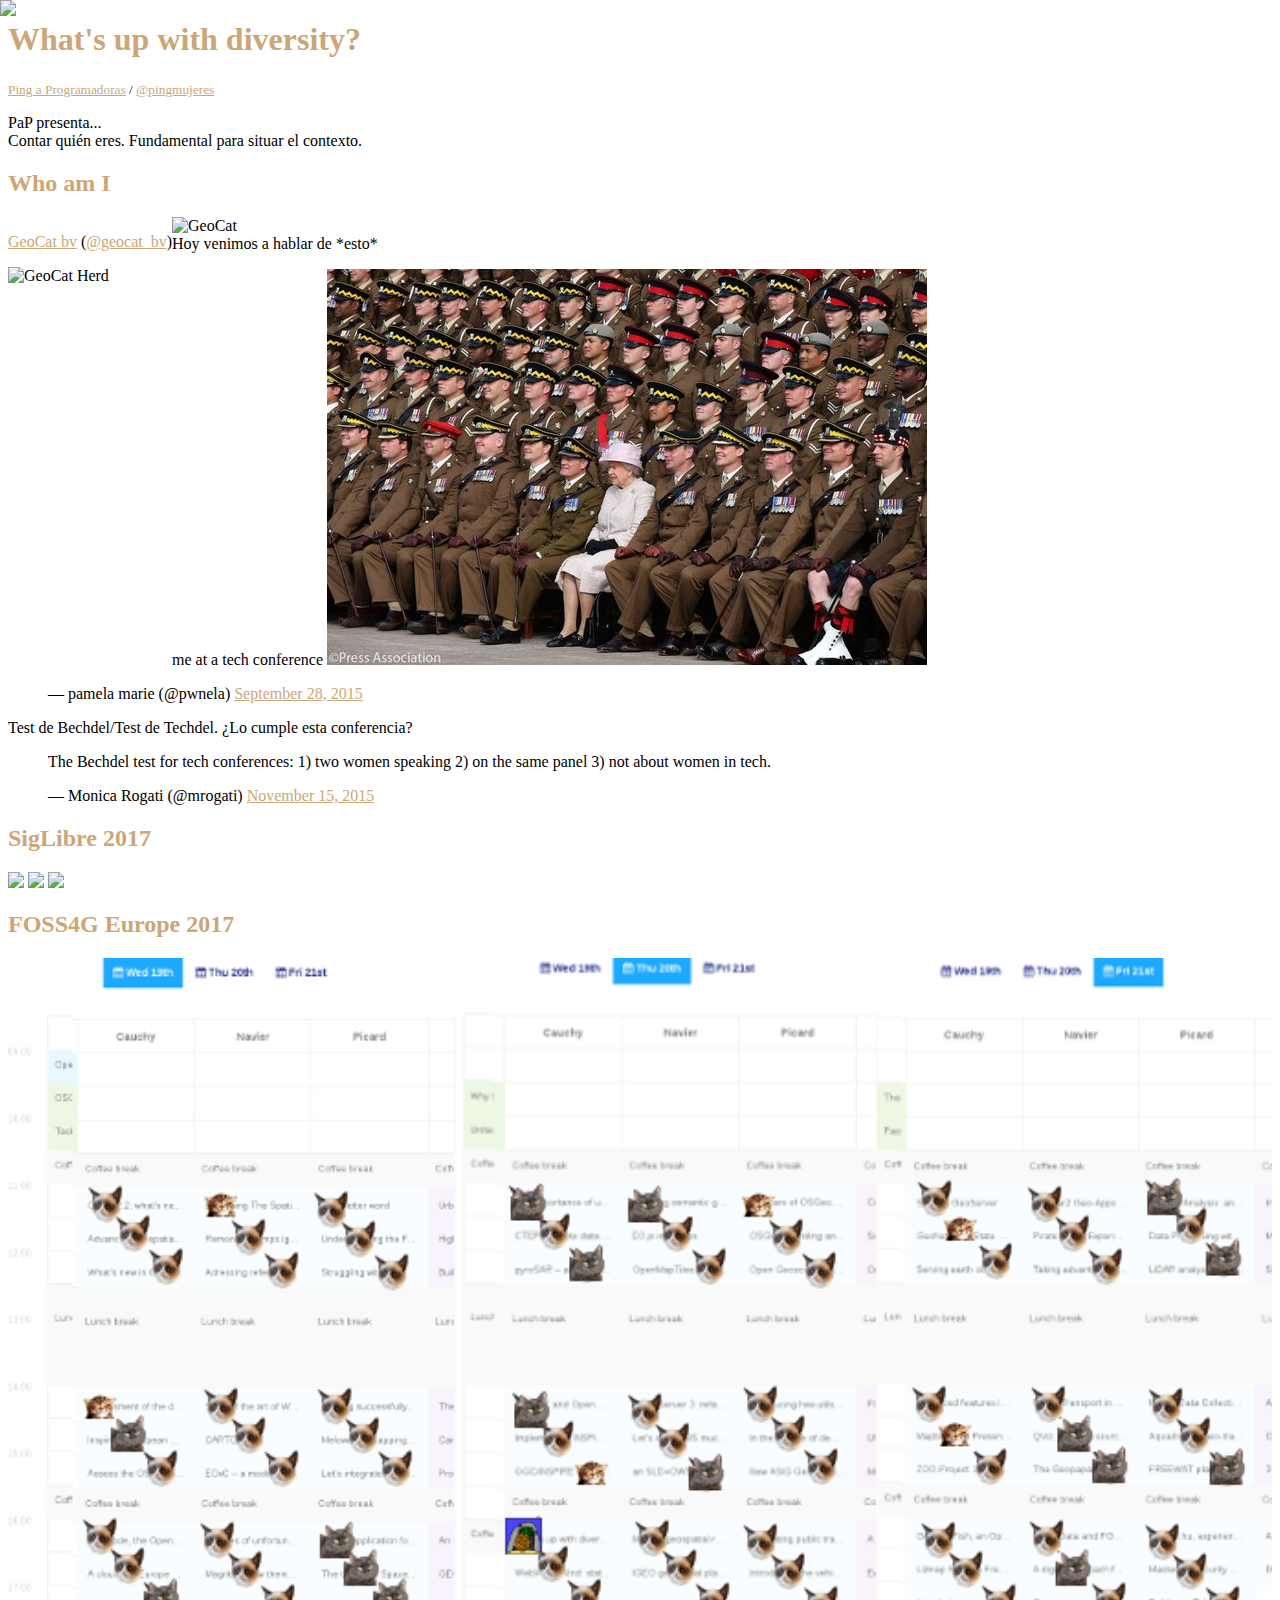
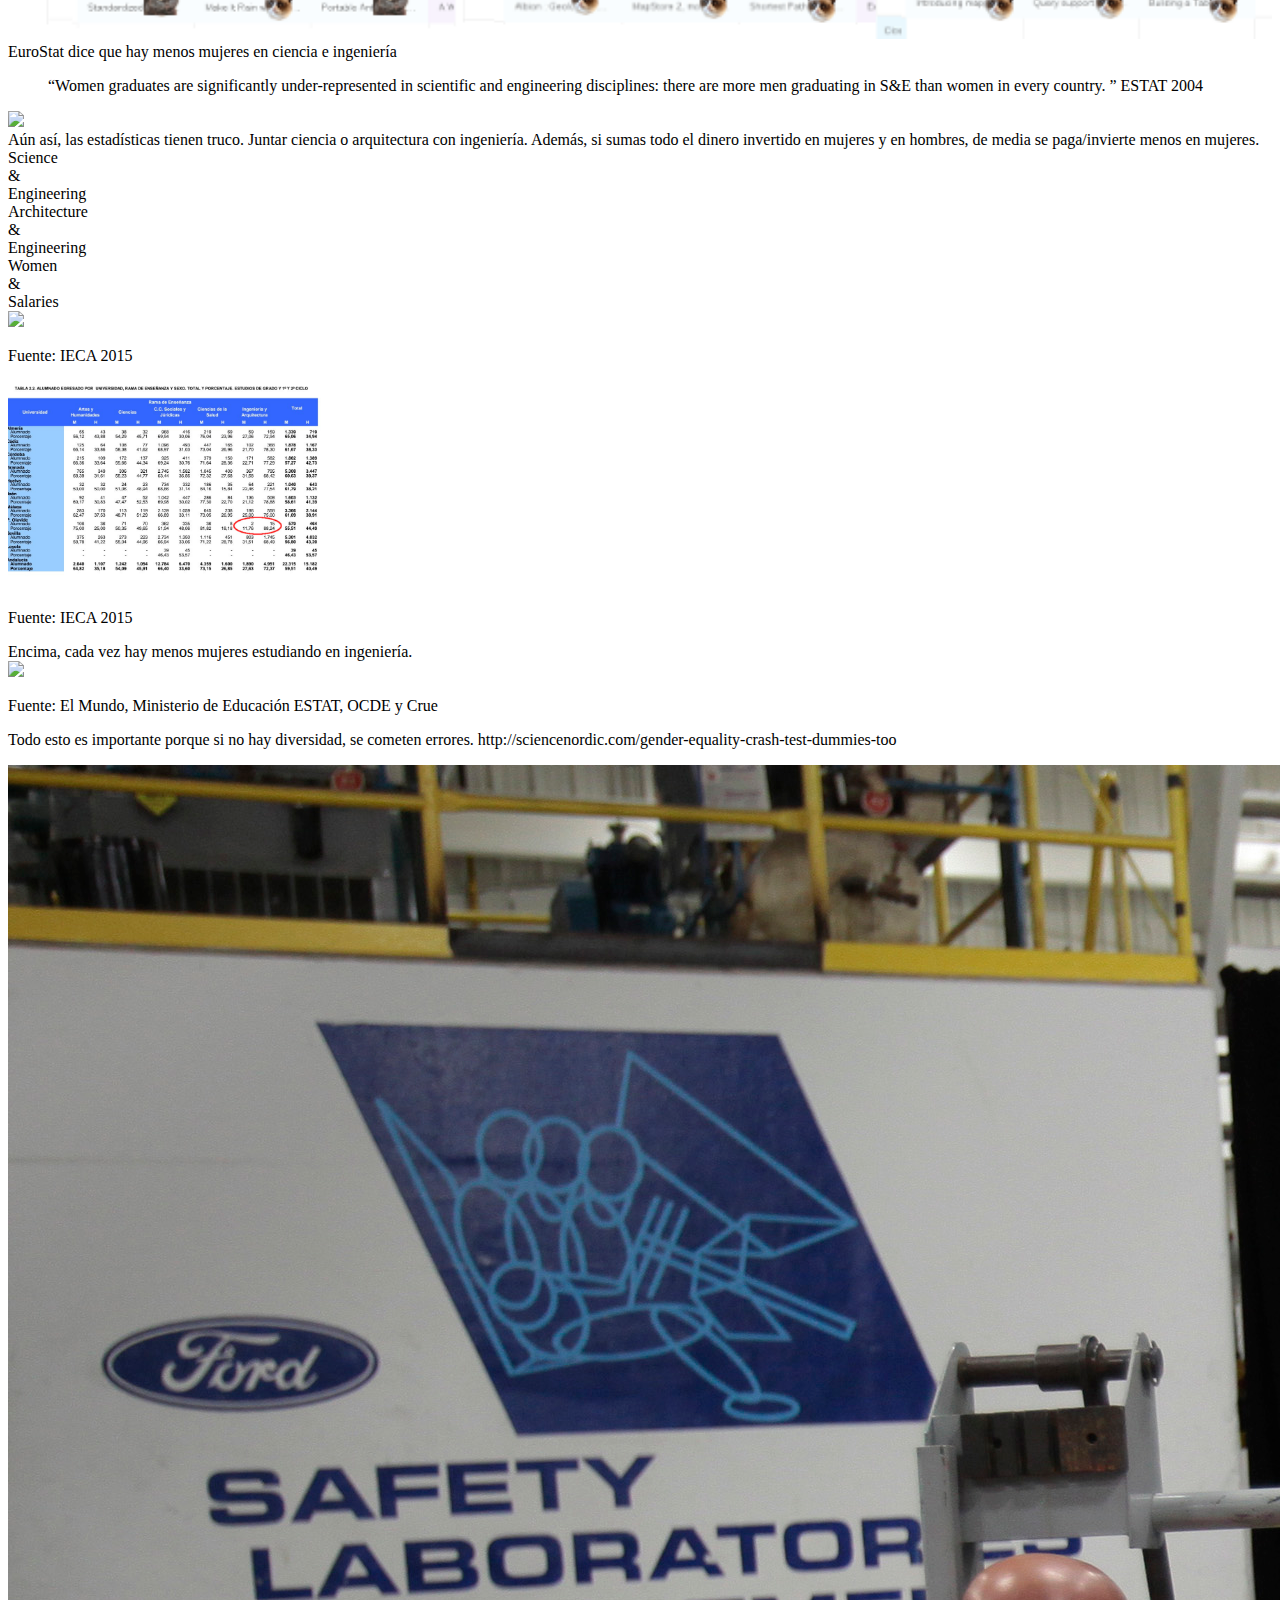
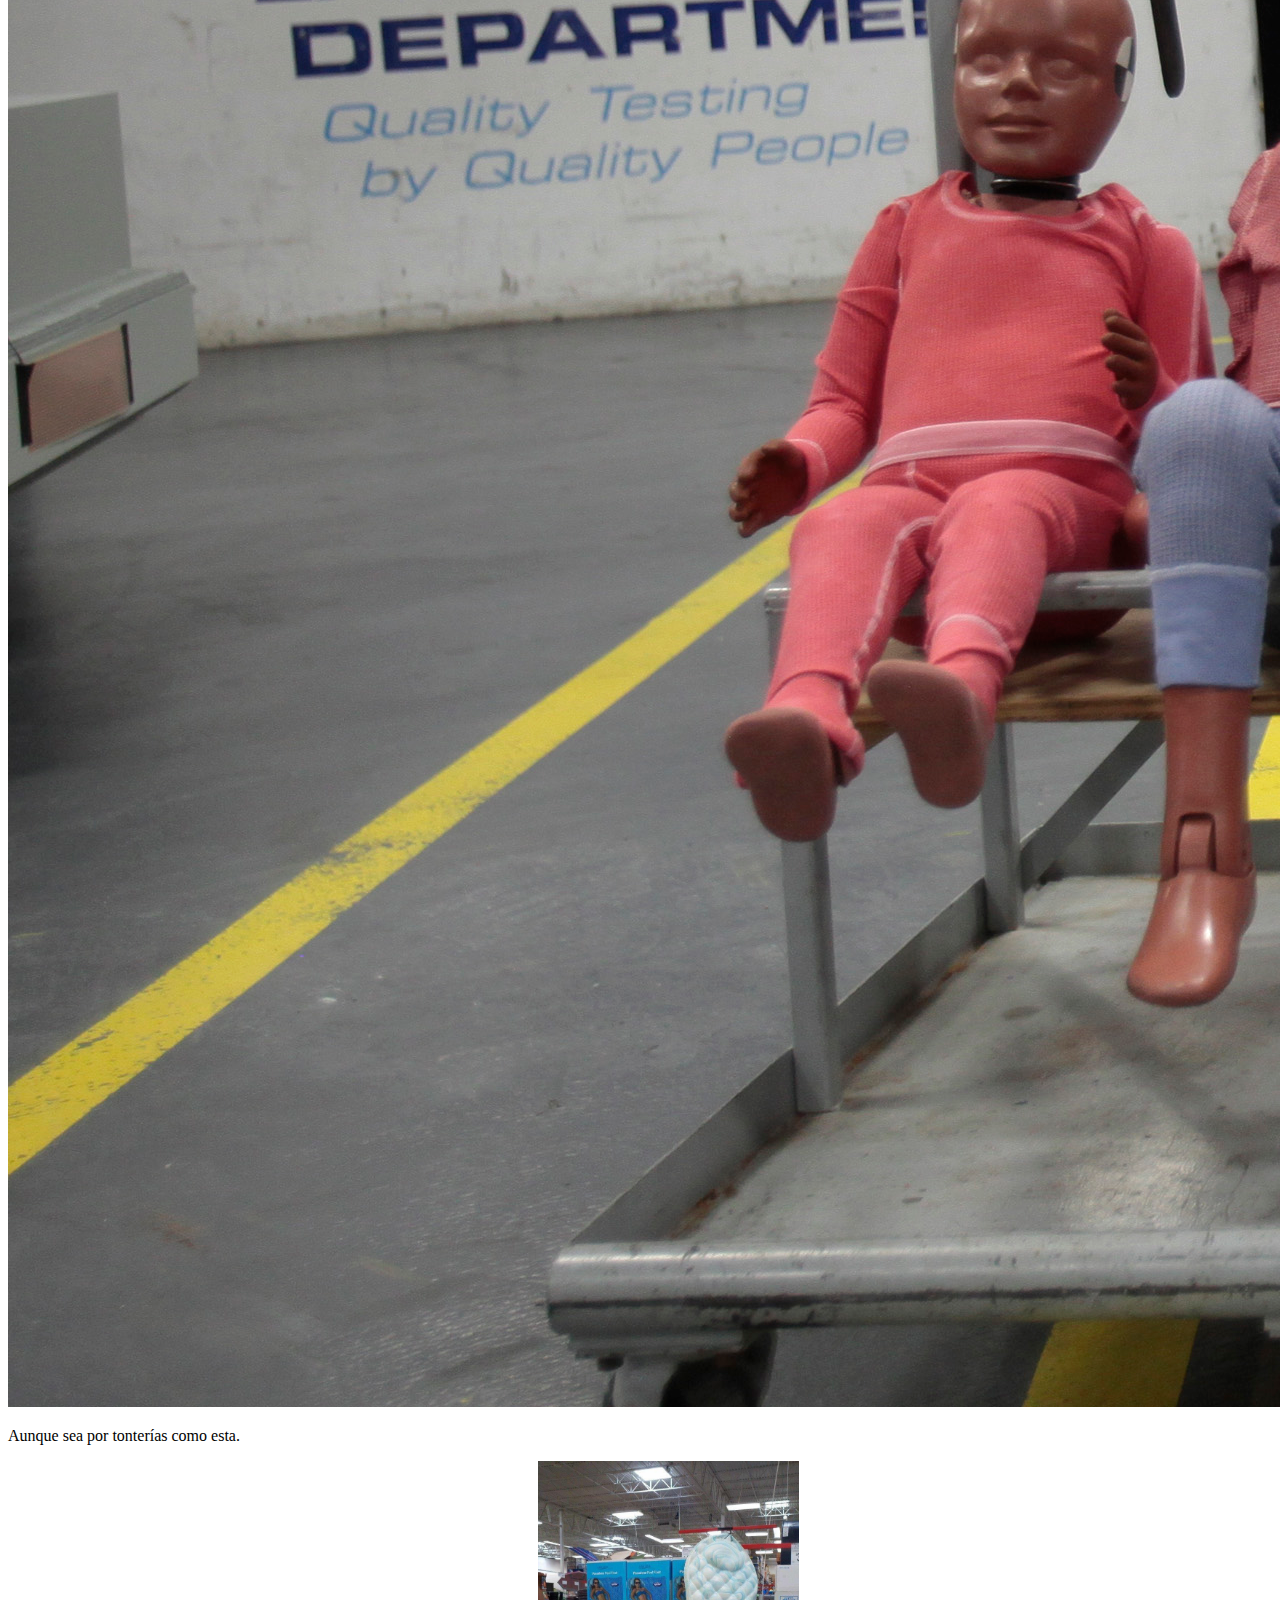
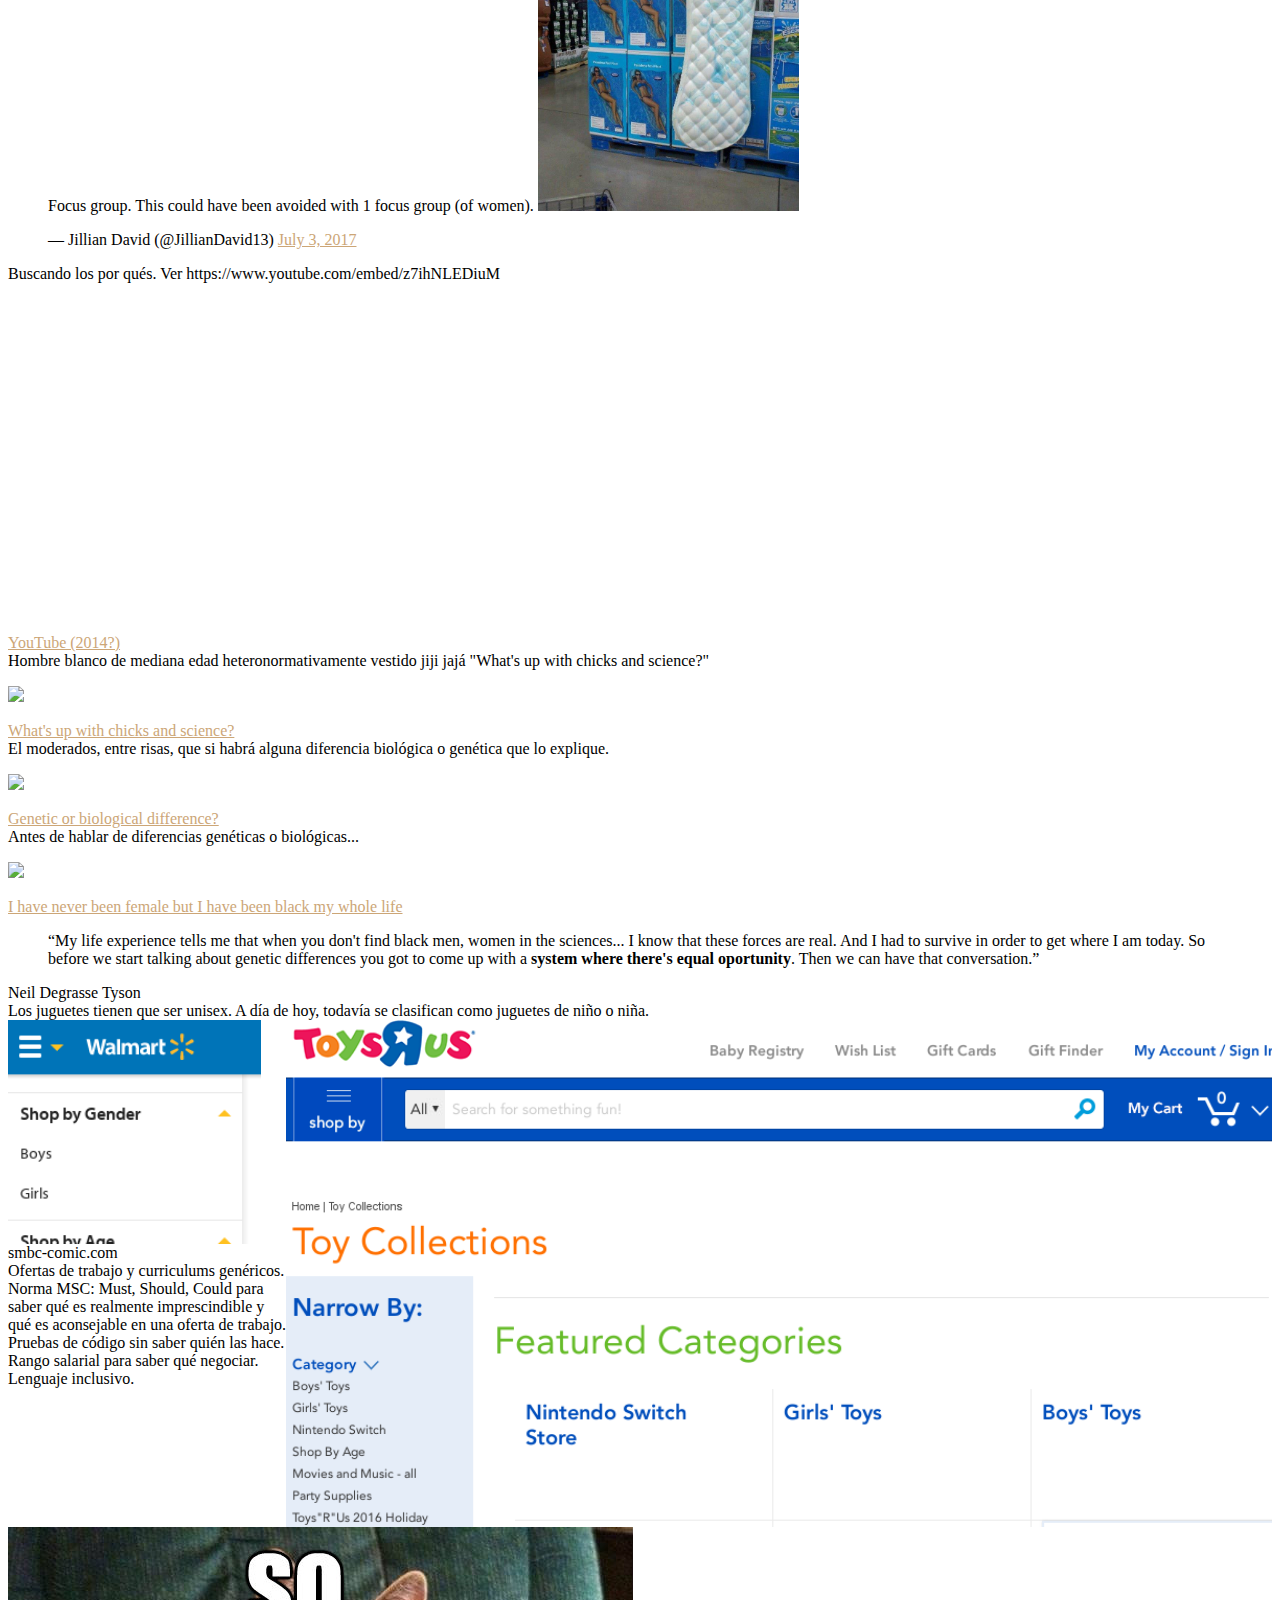
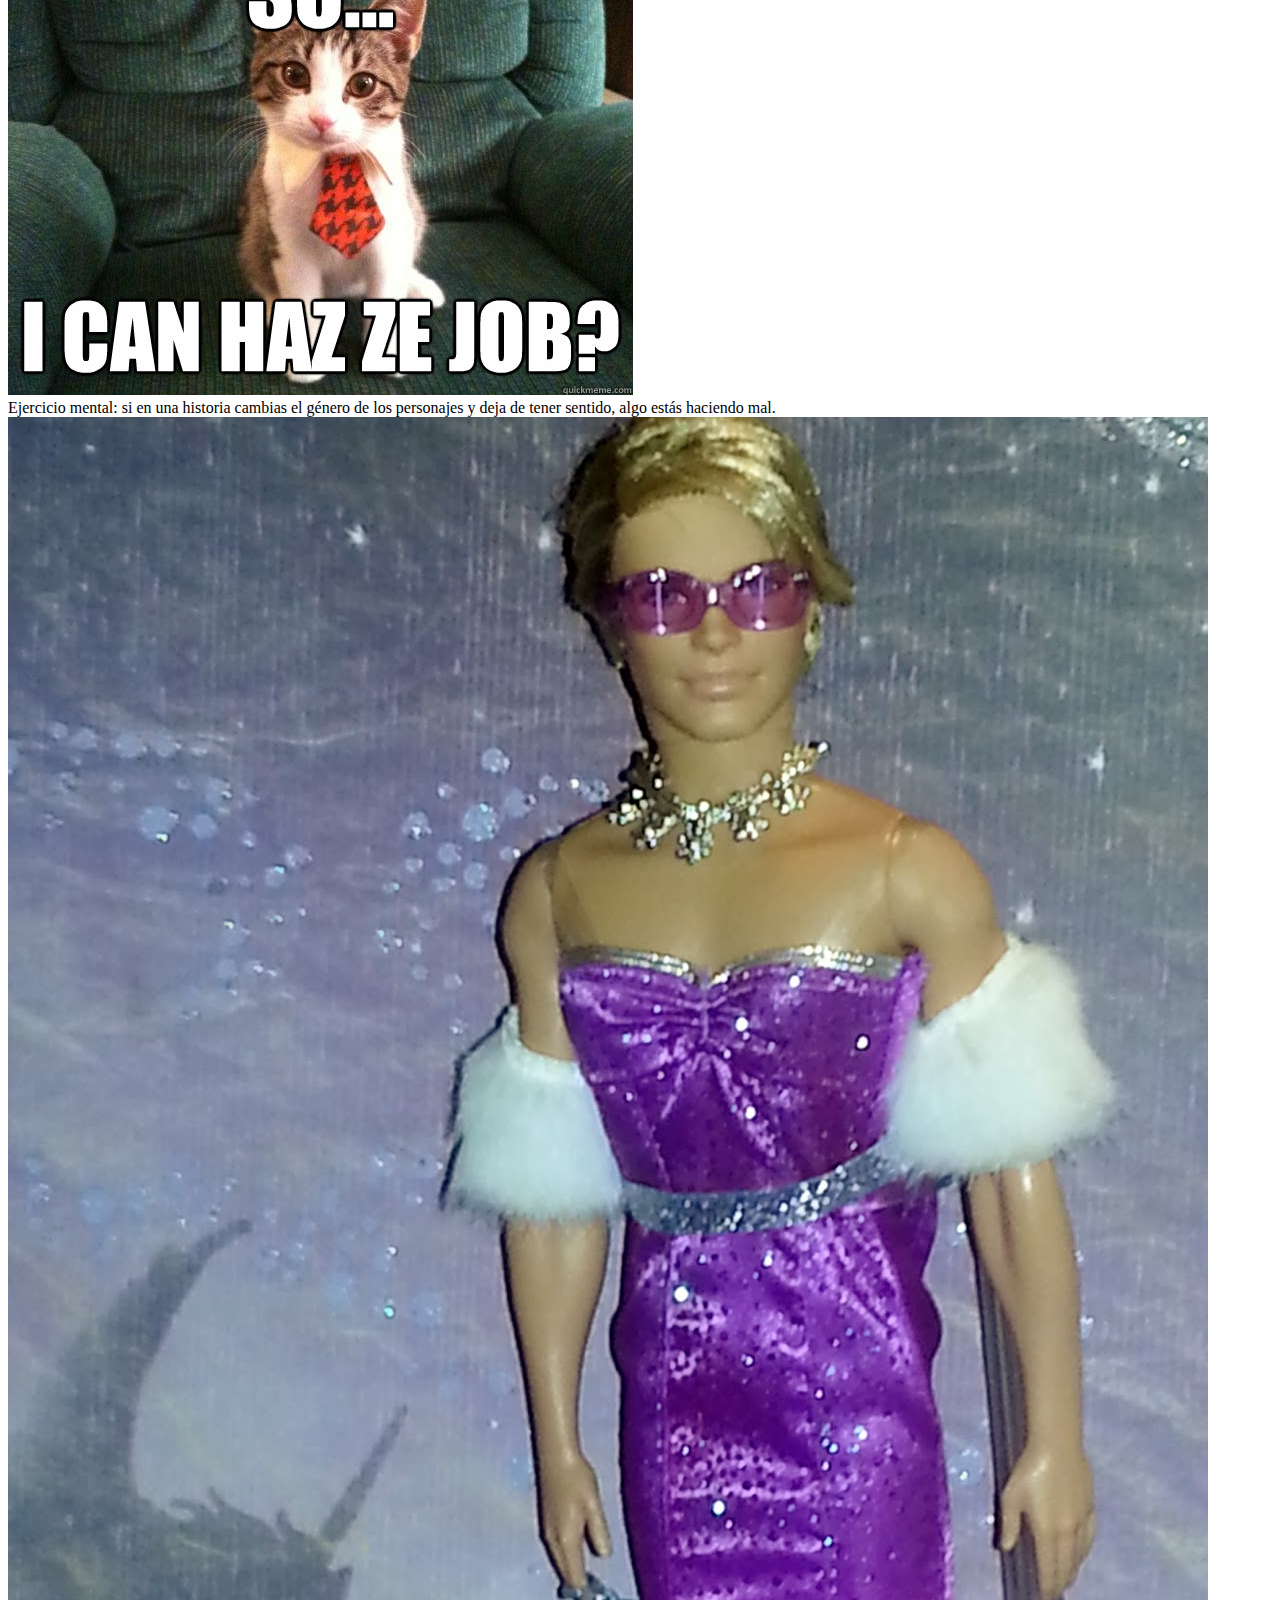
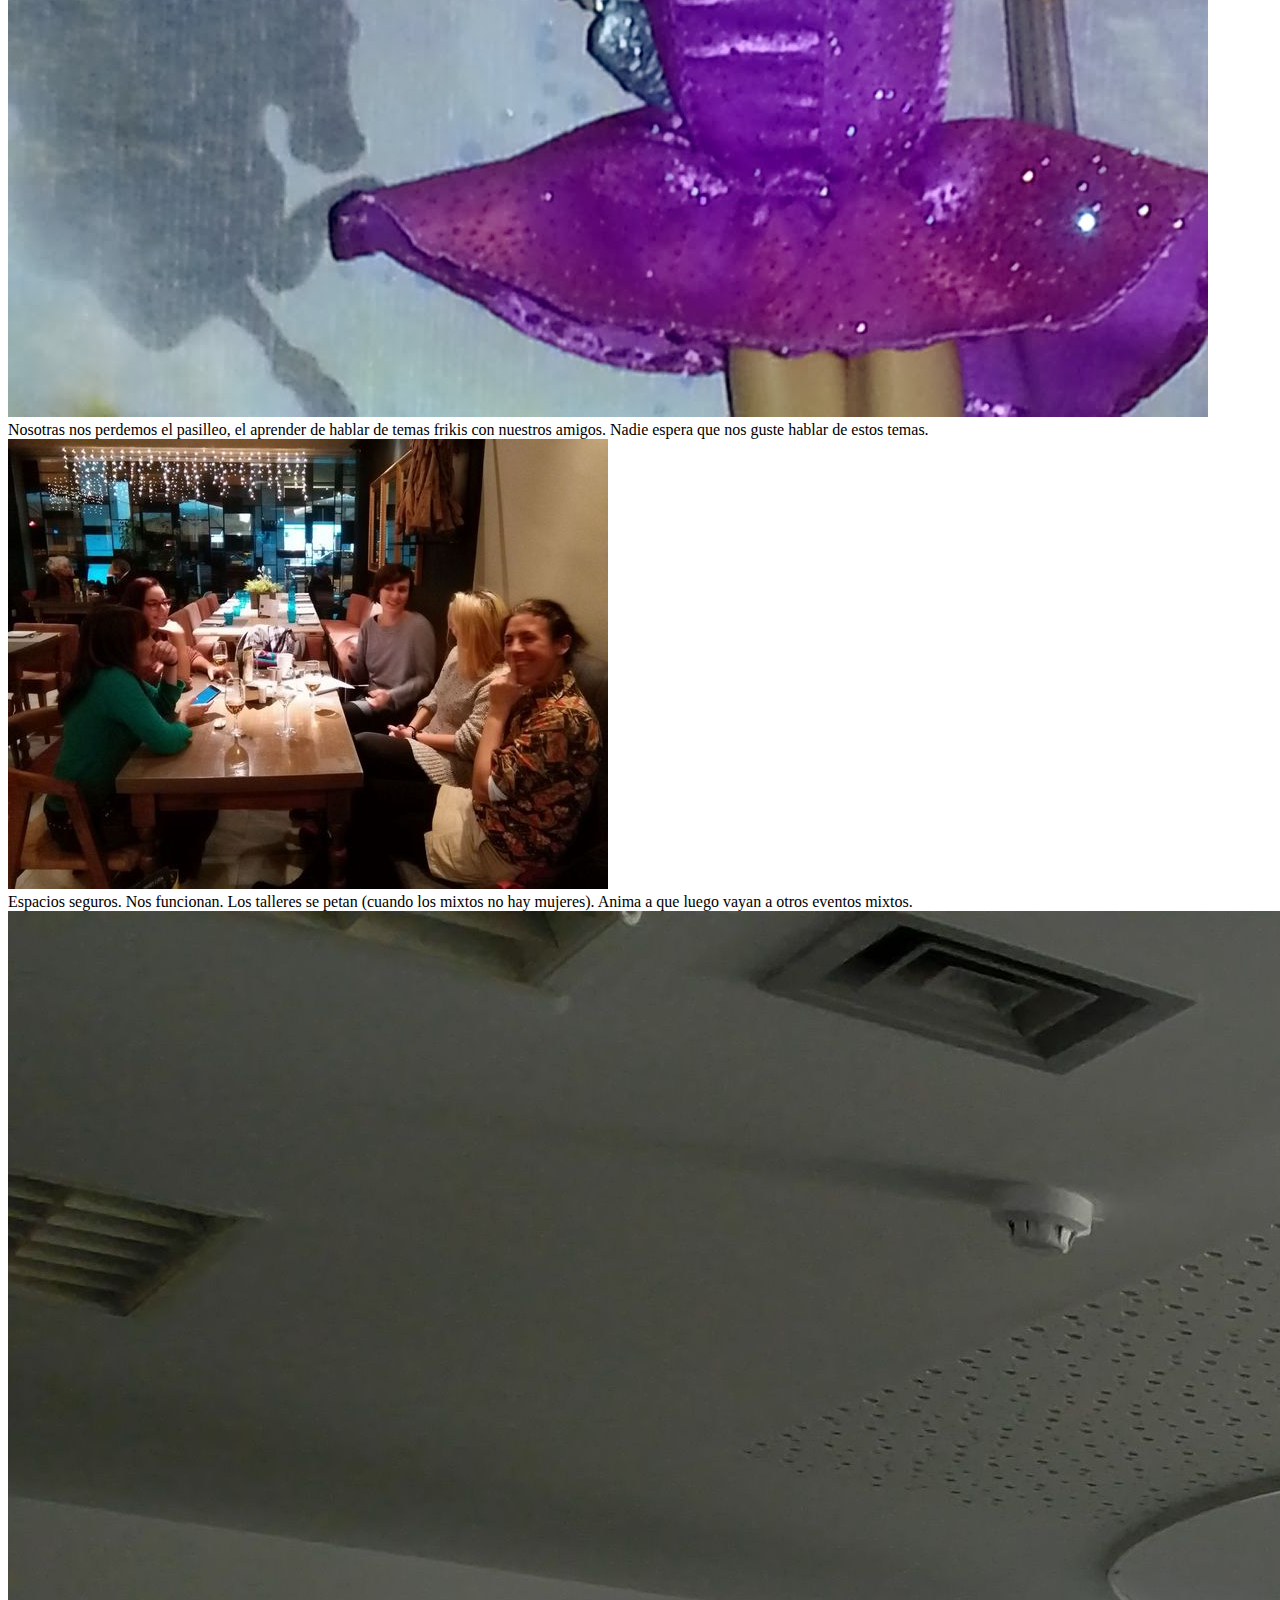
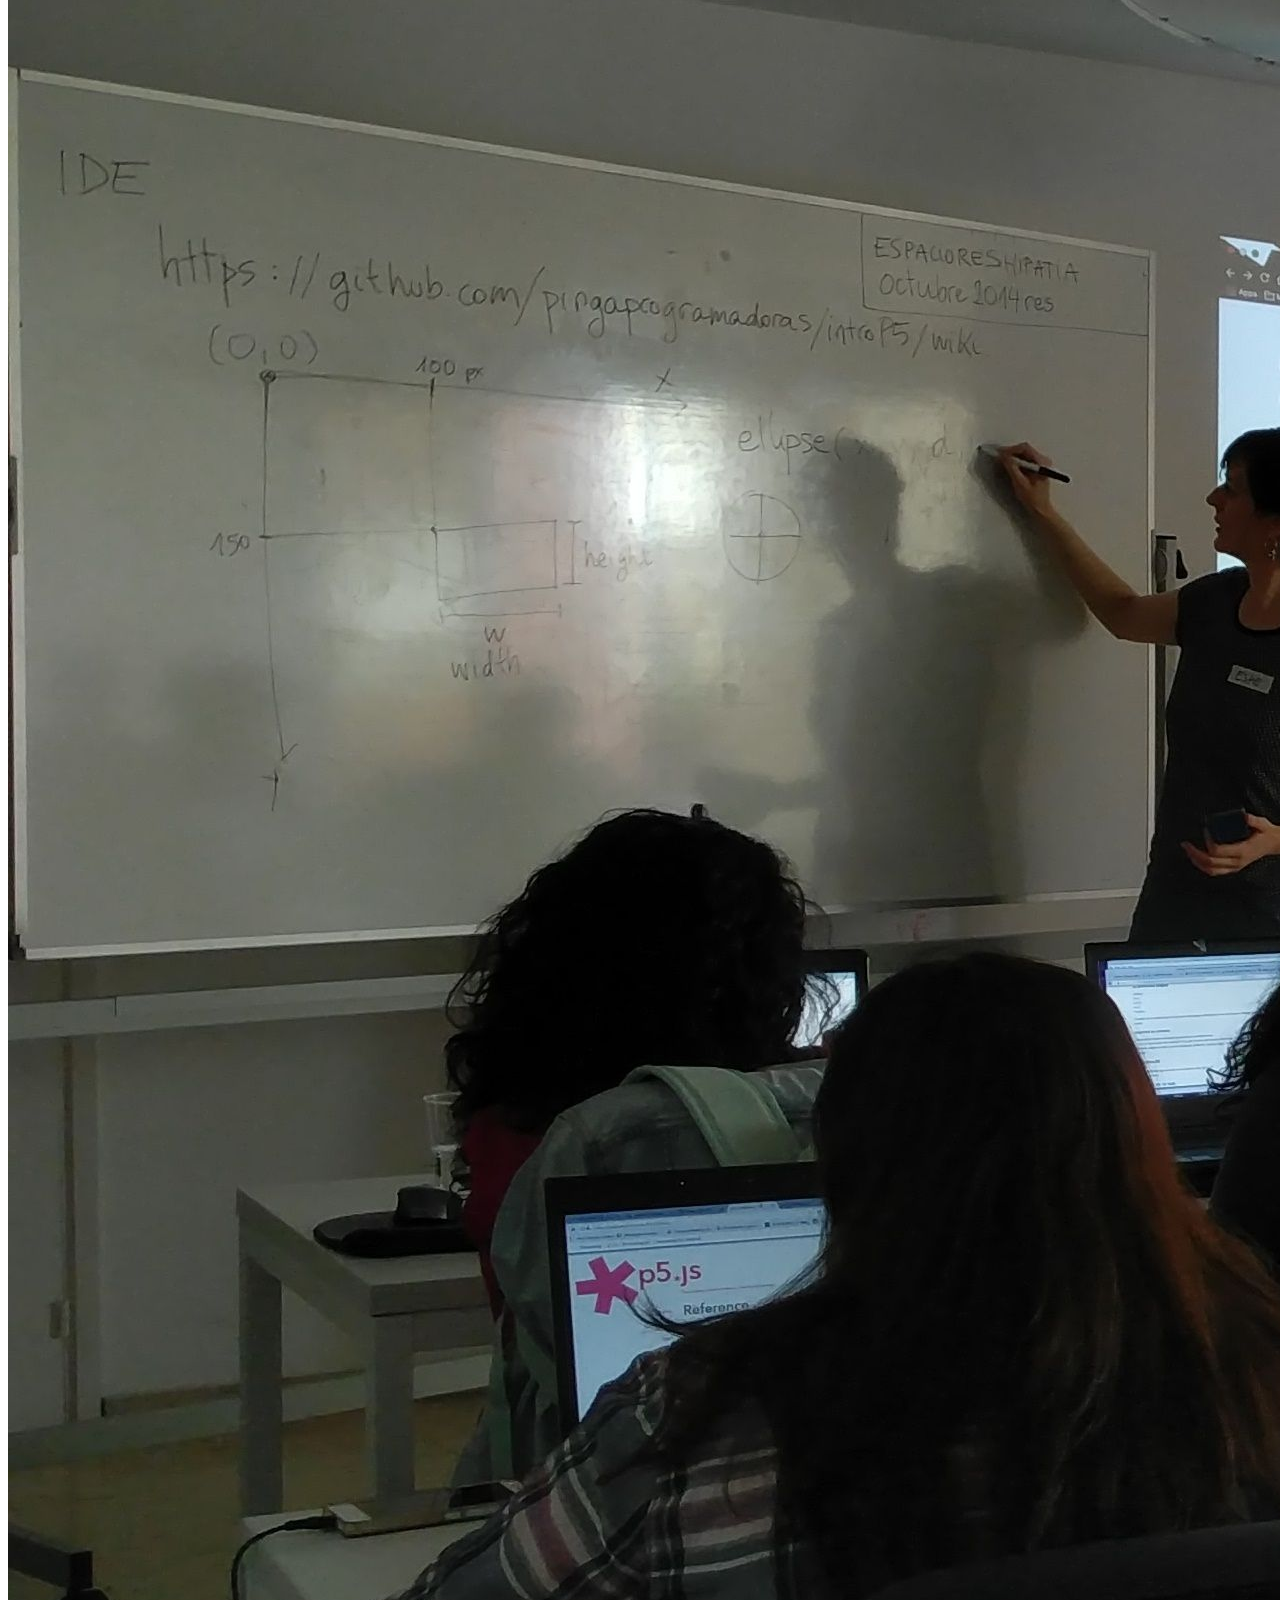
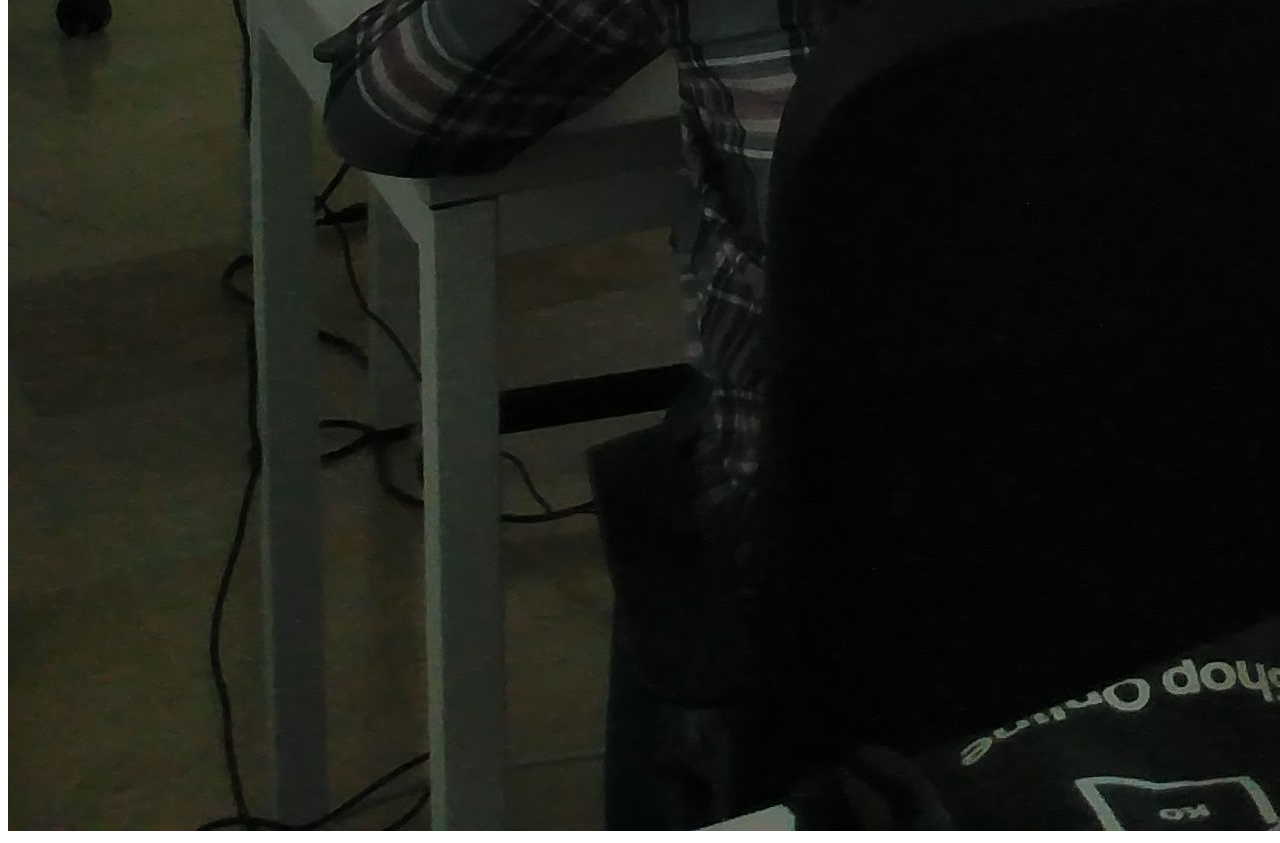
==== commit 5b8dd827: "Offline and new smbc comic image" ====
--- a/201706-girona/index.html
+++ b/201706-girona/index.html
@@ -64,7 +64,7 @@
             <img title="GeoCat Herd" style="max-width:800px;max-height:150px;margin:0px" class="clean" src="https://pbs.twimg.com/media/CkbClWVXIAQYY1M.jpg">
           </div>
           <div>
-            <img title="GeoCat" style="max-width:800px;max-height:400px;margin:0px" src="https://delawen.github.io/slides/stylesheets/images/quienesSomos.svg">
+            <img title="GeoCat" style="max-width:800px;max-height:400px;margin:0px" src="../../slides/stylesheets/images/quienesSomos.svg">
           </div>
         </section>  
         
@@ -73,7 +73,7 @@
           Hoy venimos a hablar de *esto*
         </aside>
           <div>
-            <blockquote class="twitter-tweet  tw-align-center " data-lang="en"><p lang="en" dir="ltr">me at a tech conference <a href="http://t.co/XbHux754Rc">pic.twitter.com/XbHux754Rc</a></p>&mdash; pamela marie (@pwnela) <a href="https://twitter.com/pwnela/status/648506060068790272">September 28, 2015</a></blockquote>
+            <blockquote class="twitter-tweet  tw-align-center " data-lang="en"><p lang="en" dir="ltr">me at a tech conference <a href="http://t.co/XbHux754Rc"><img src="images/meAtATechConference.jpg"/></a></p>&mdash; pamela marie (@pwnela) <a href="https://twitter.com/pwnela/status/648506060068790272">September 28, 2015</a></blockquote>
           </div>
         </section>      
         
@@ -161,7 +161,7 @@
           Aunque sea por tonterías como esta.
         </aside>
           <div>
-            <blockquote class="twitter-tweet  tw-align-center " data-lang="en"><p lang="en" dir="ltr">Focus group. This could have been avoided with 1 focus group (of women). <a href="https://t.co/C76lv5ji33">pic.twitter.com/C76lv5ji33</a></p>&mdash; Jillian David (@JillianDavid13) <a href="https://twitter.com/JillianDavid13/status/881844097505538048">July 3, 2017</a></blockquote>
+            <blockquote class="twitter-tweet  tw-align-center " data-lang="en"><p lang="en" dir="ltr">Focus group. This could have been avoided with 1 focus group (of women). <a href="https://t.co/C76lv5ji33"><img style="max-height:350px" src="images/FocusGroup.jpg"/></a></p>&mdash; Jillian David (@JillianDavid13) <a href="https://twitter.com/JillianDavid13/status/881844097505538048">July 3, 2017</a></blockquote>
           </div>
         </section>
       </section>
@@ -214,6 +214,9 @@
           </aside>
           <img style="float:left;width:20%" src="images/boys_girls.png"/>
           <img style="float:right;width:78%" src="images/girls_boys.png"/>
+        </section>
+        <section data-background="images/smbc-comics.jpg" data-background-size="contain">
+          <aside class="notes">smbc-comic.com</aside>
         </section>
         <section>
           <aside class="notes">
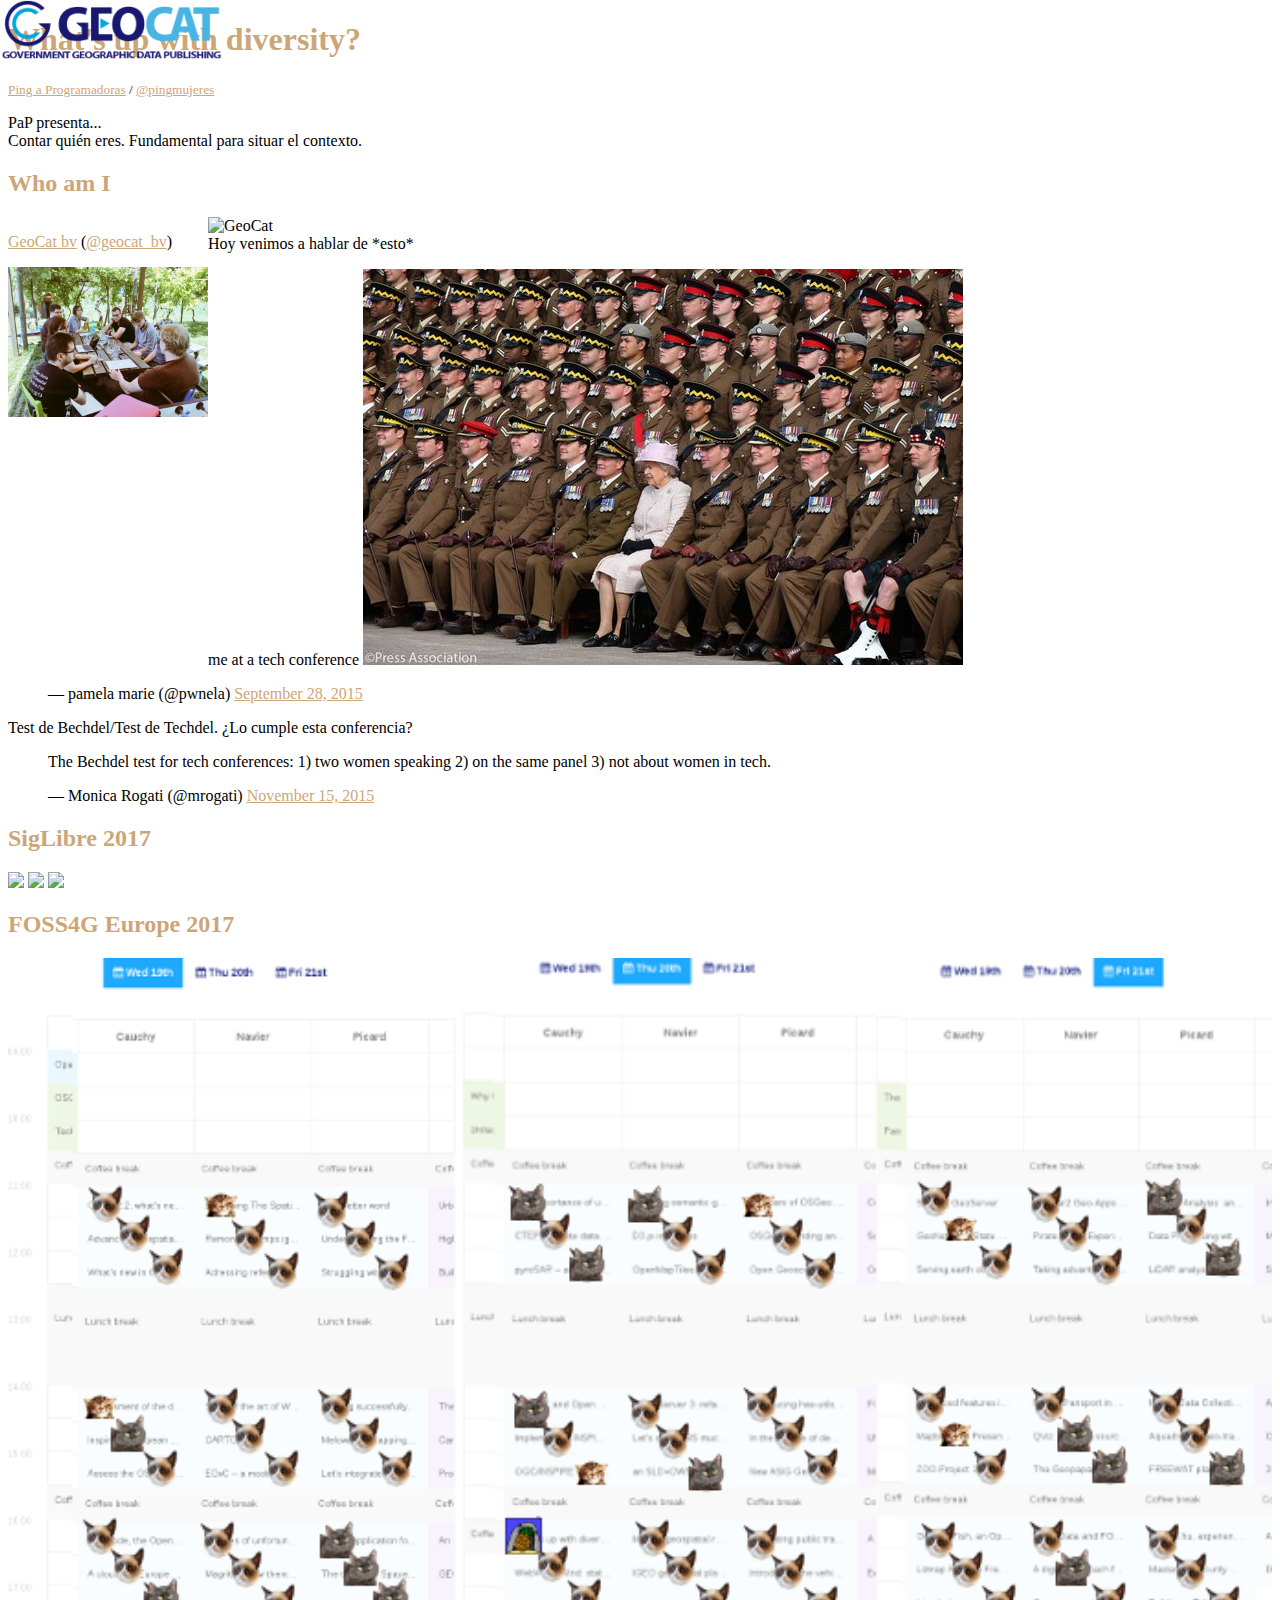
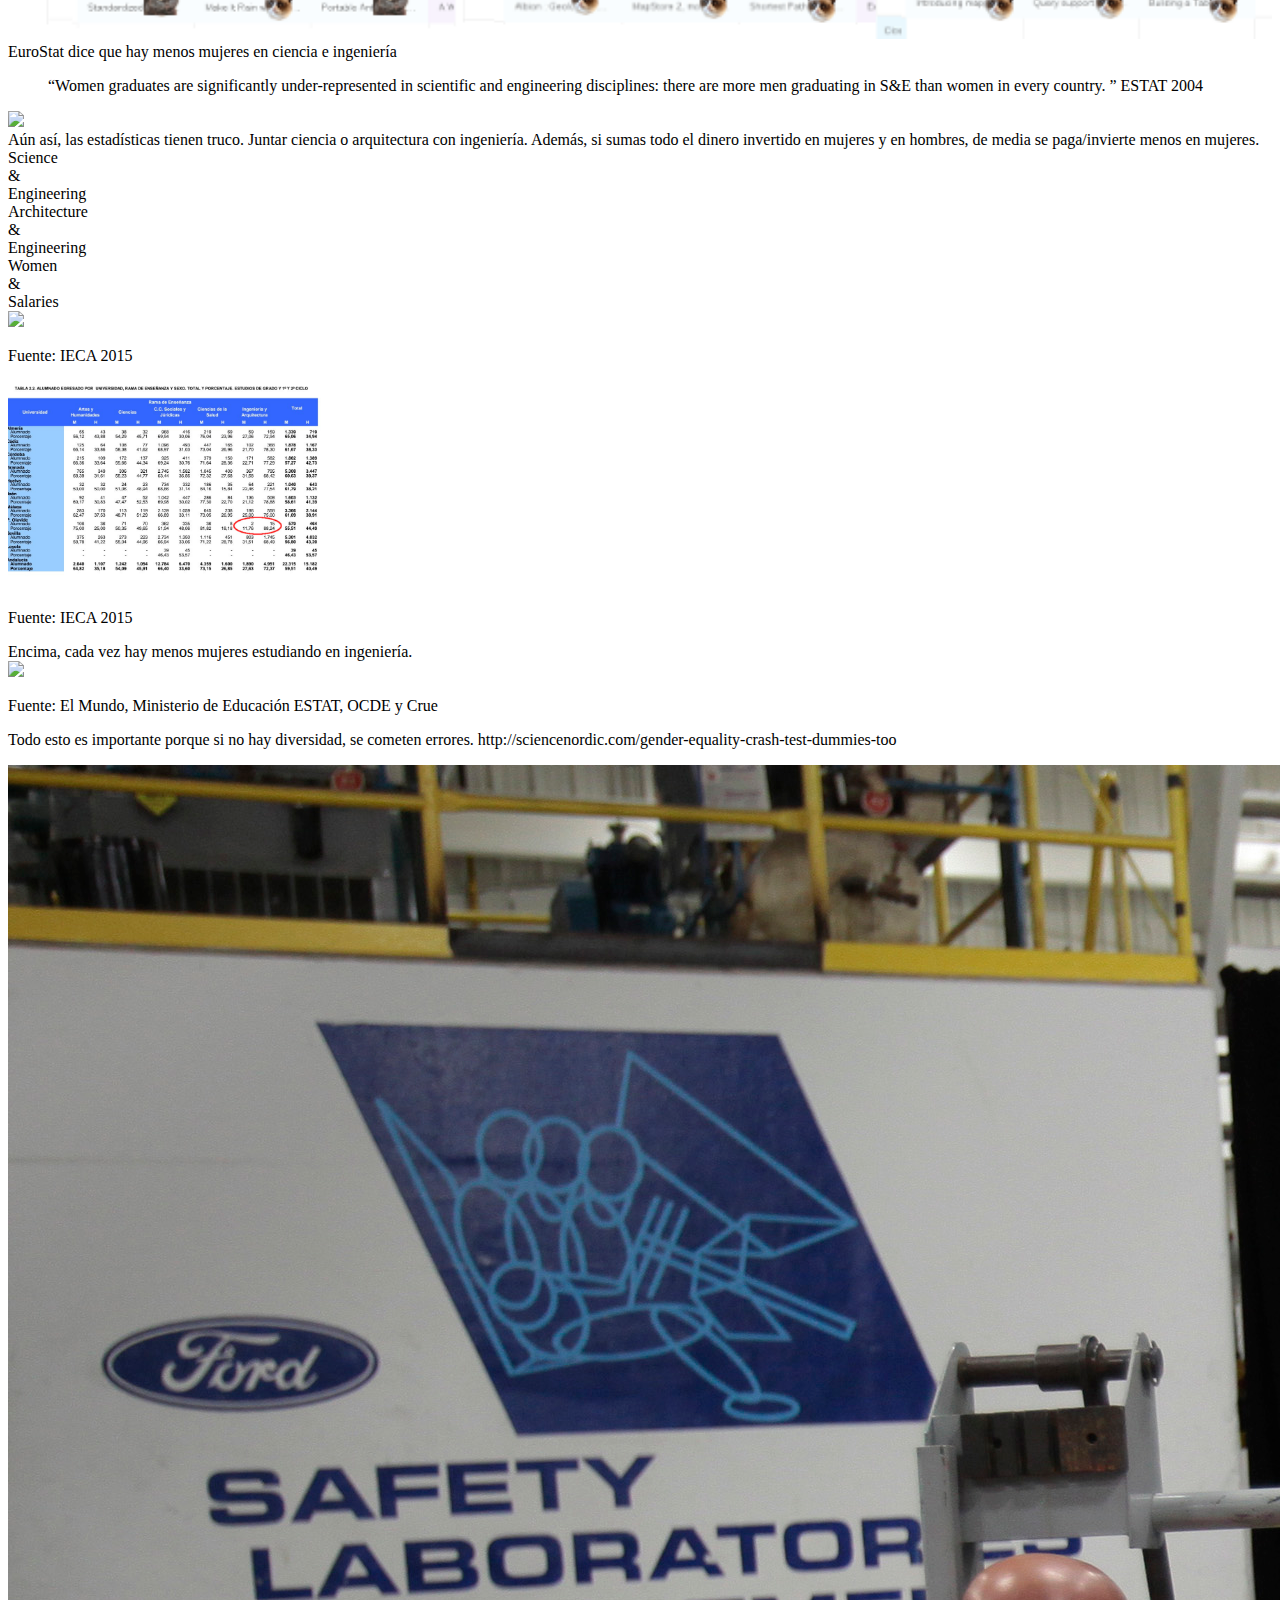
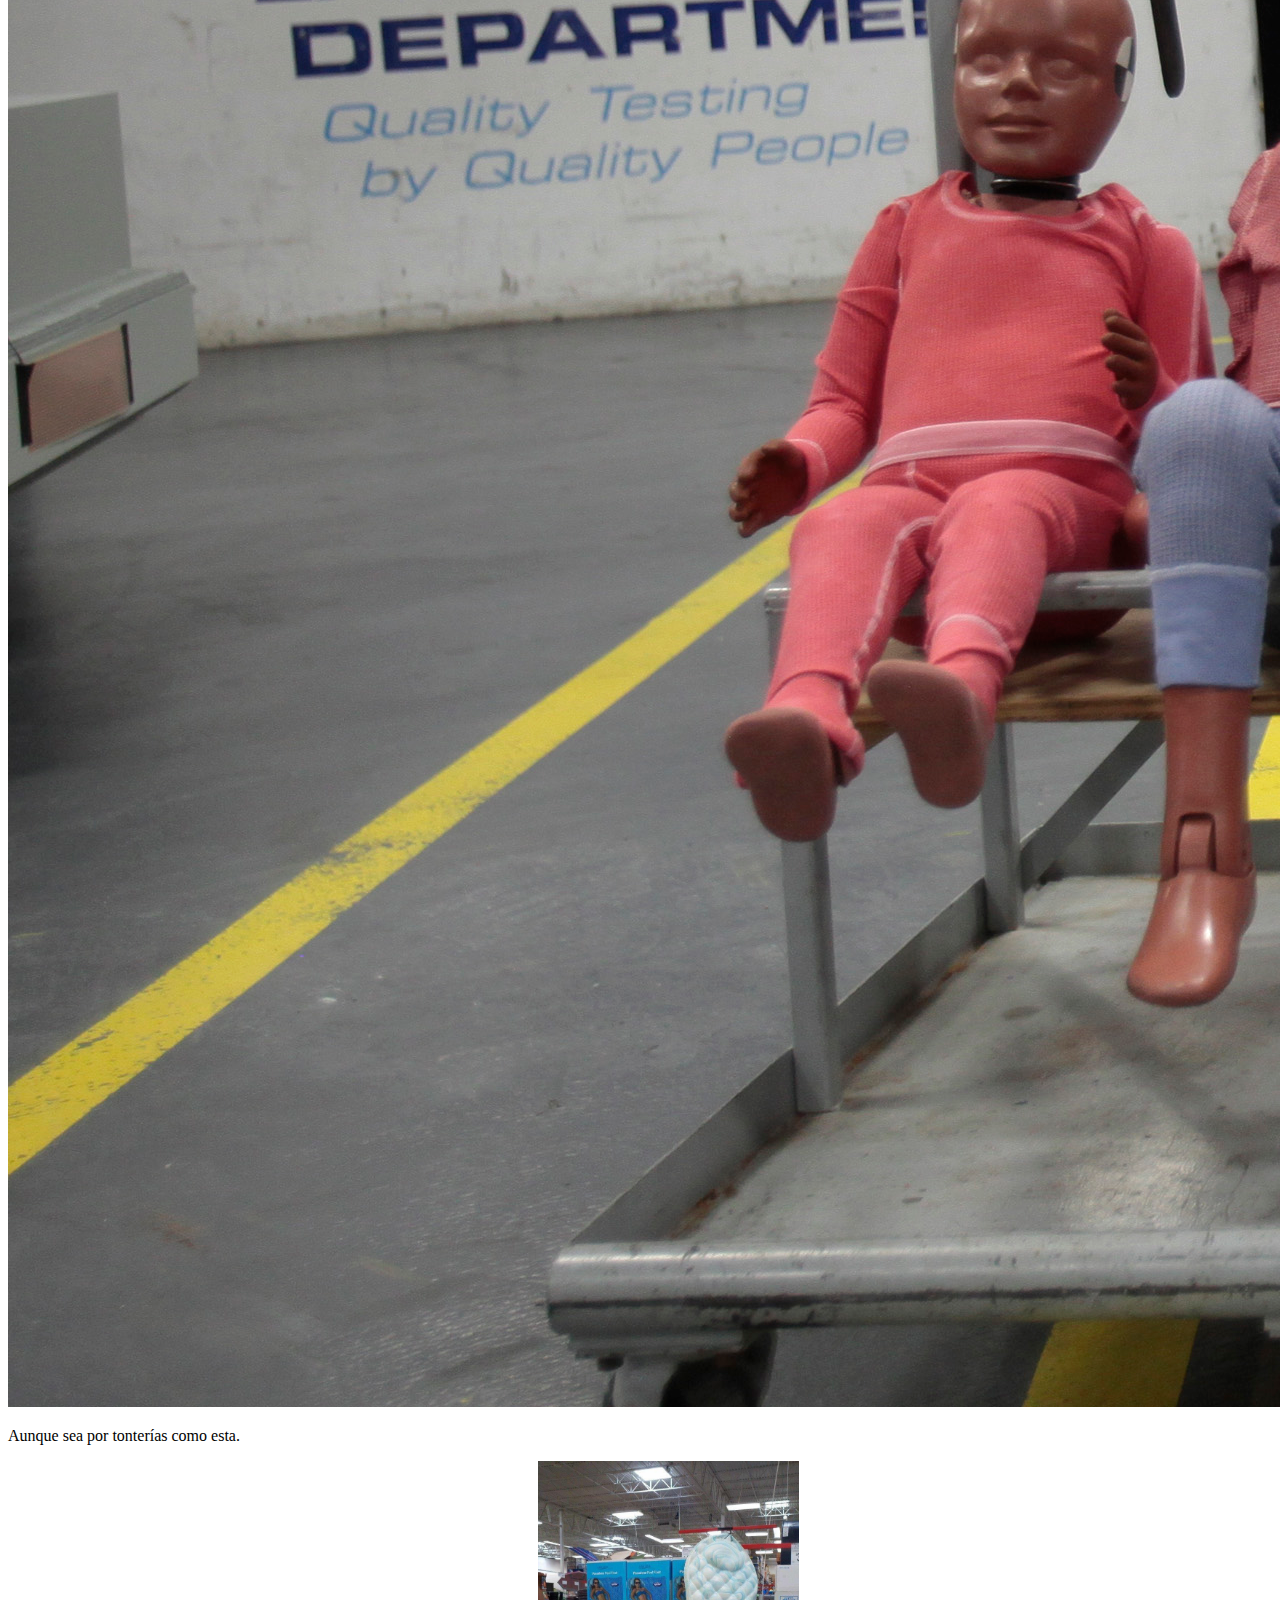
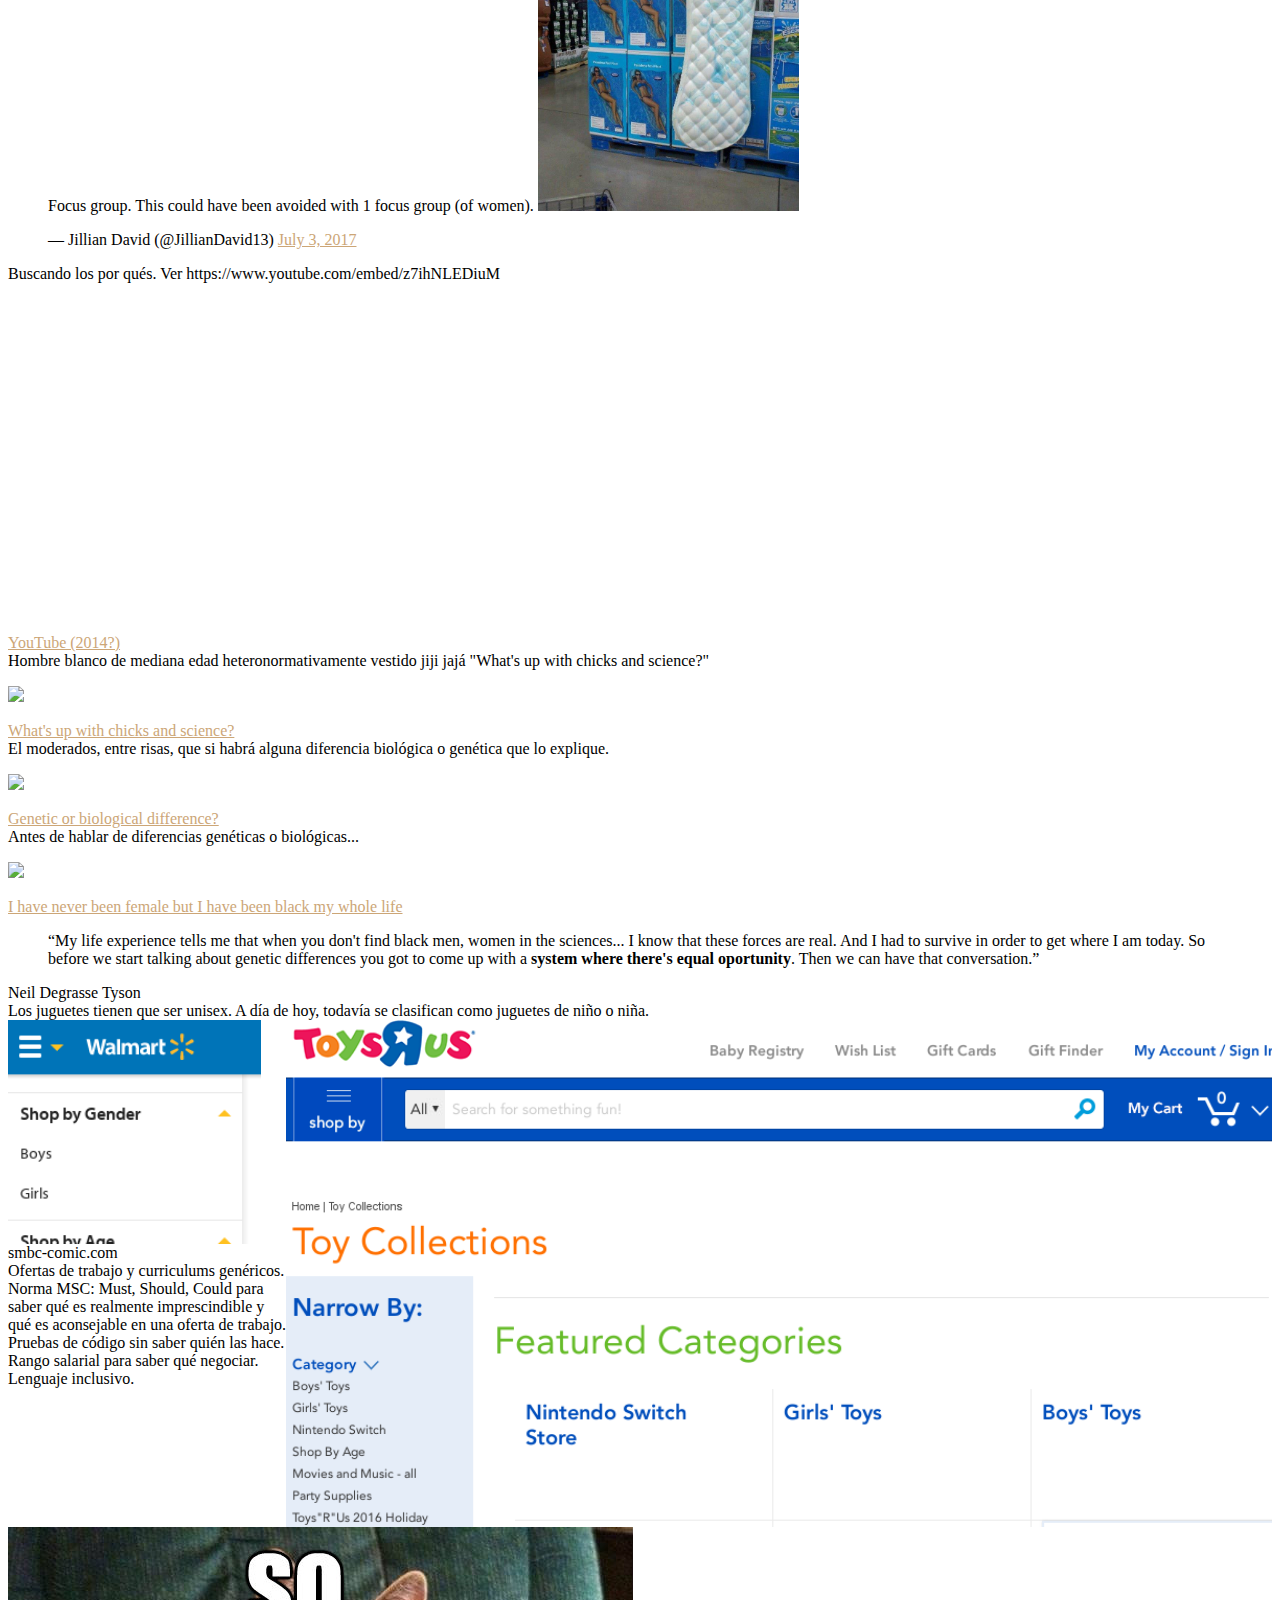
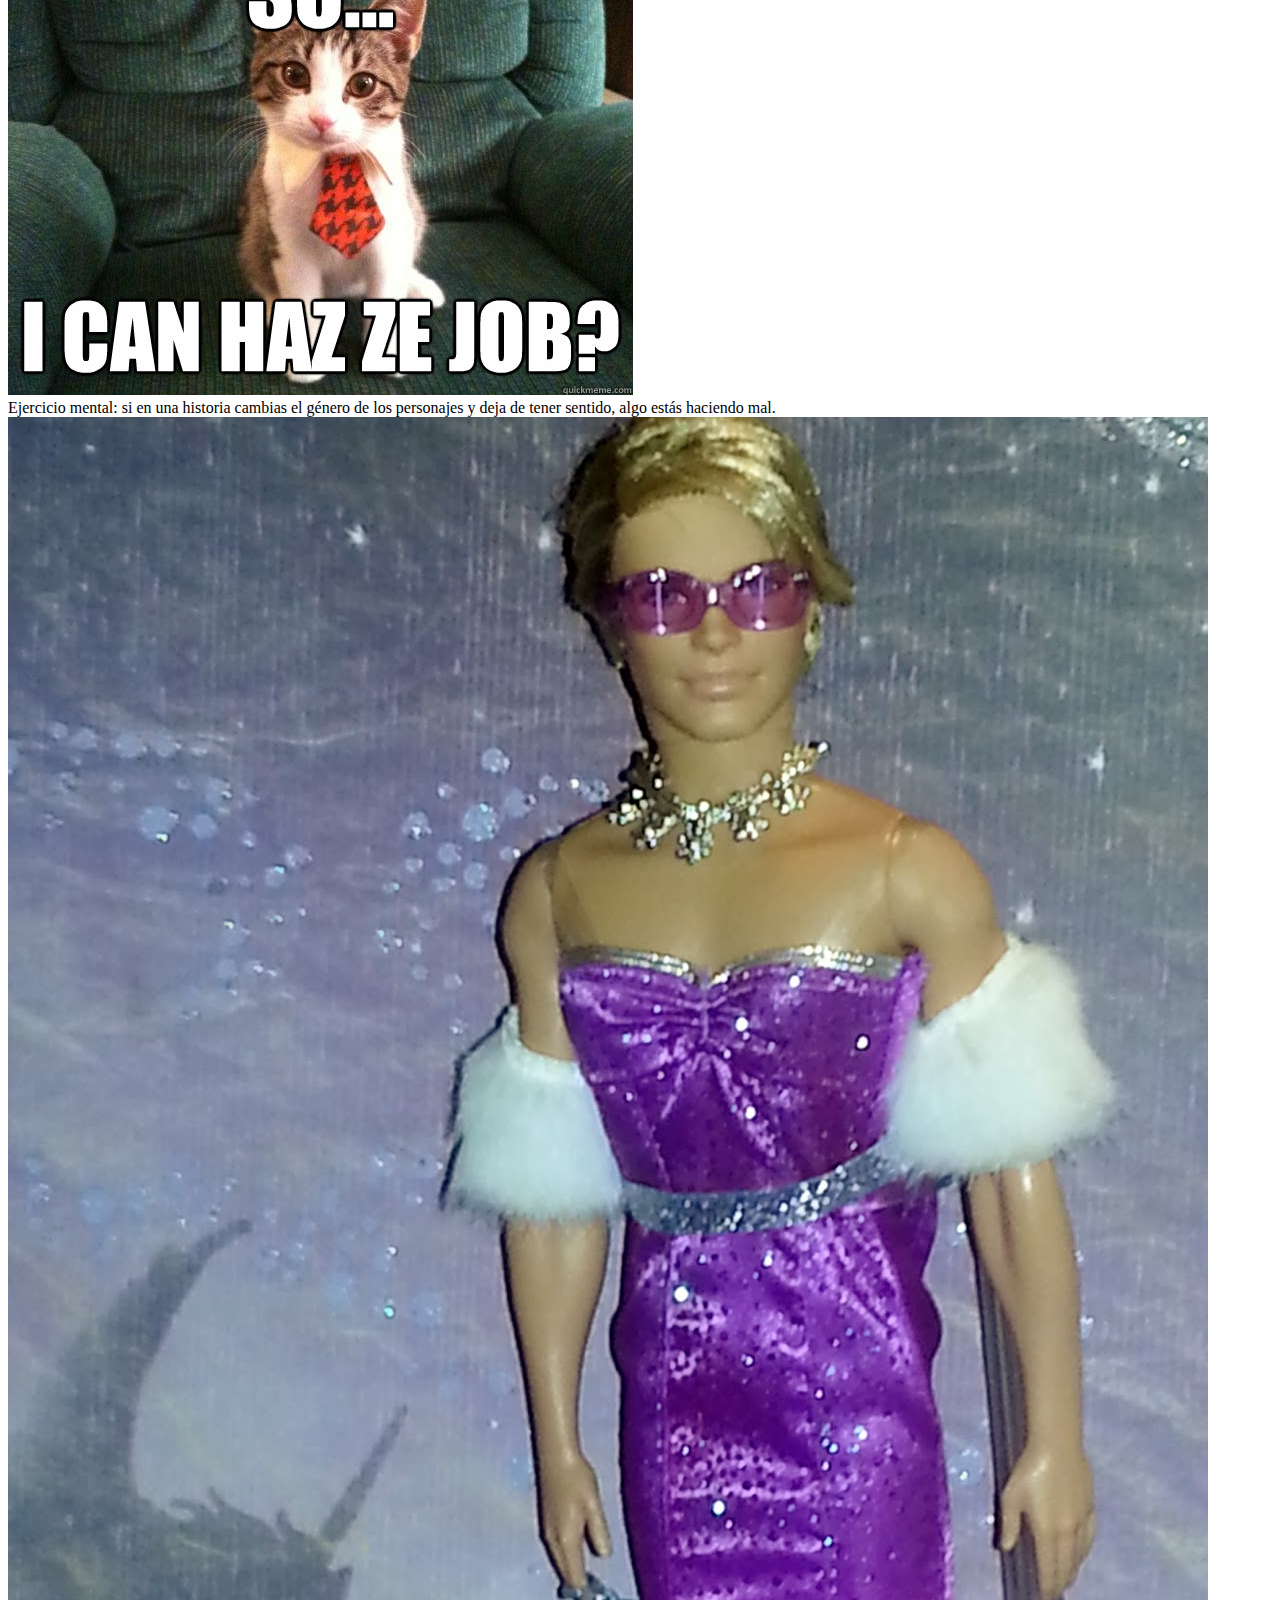
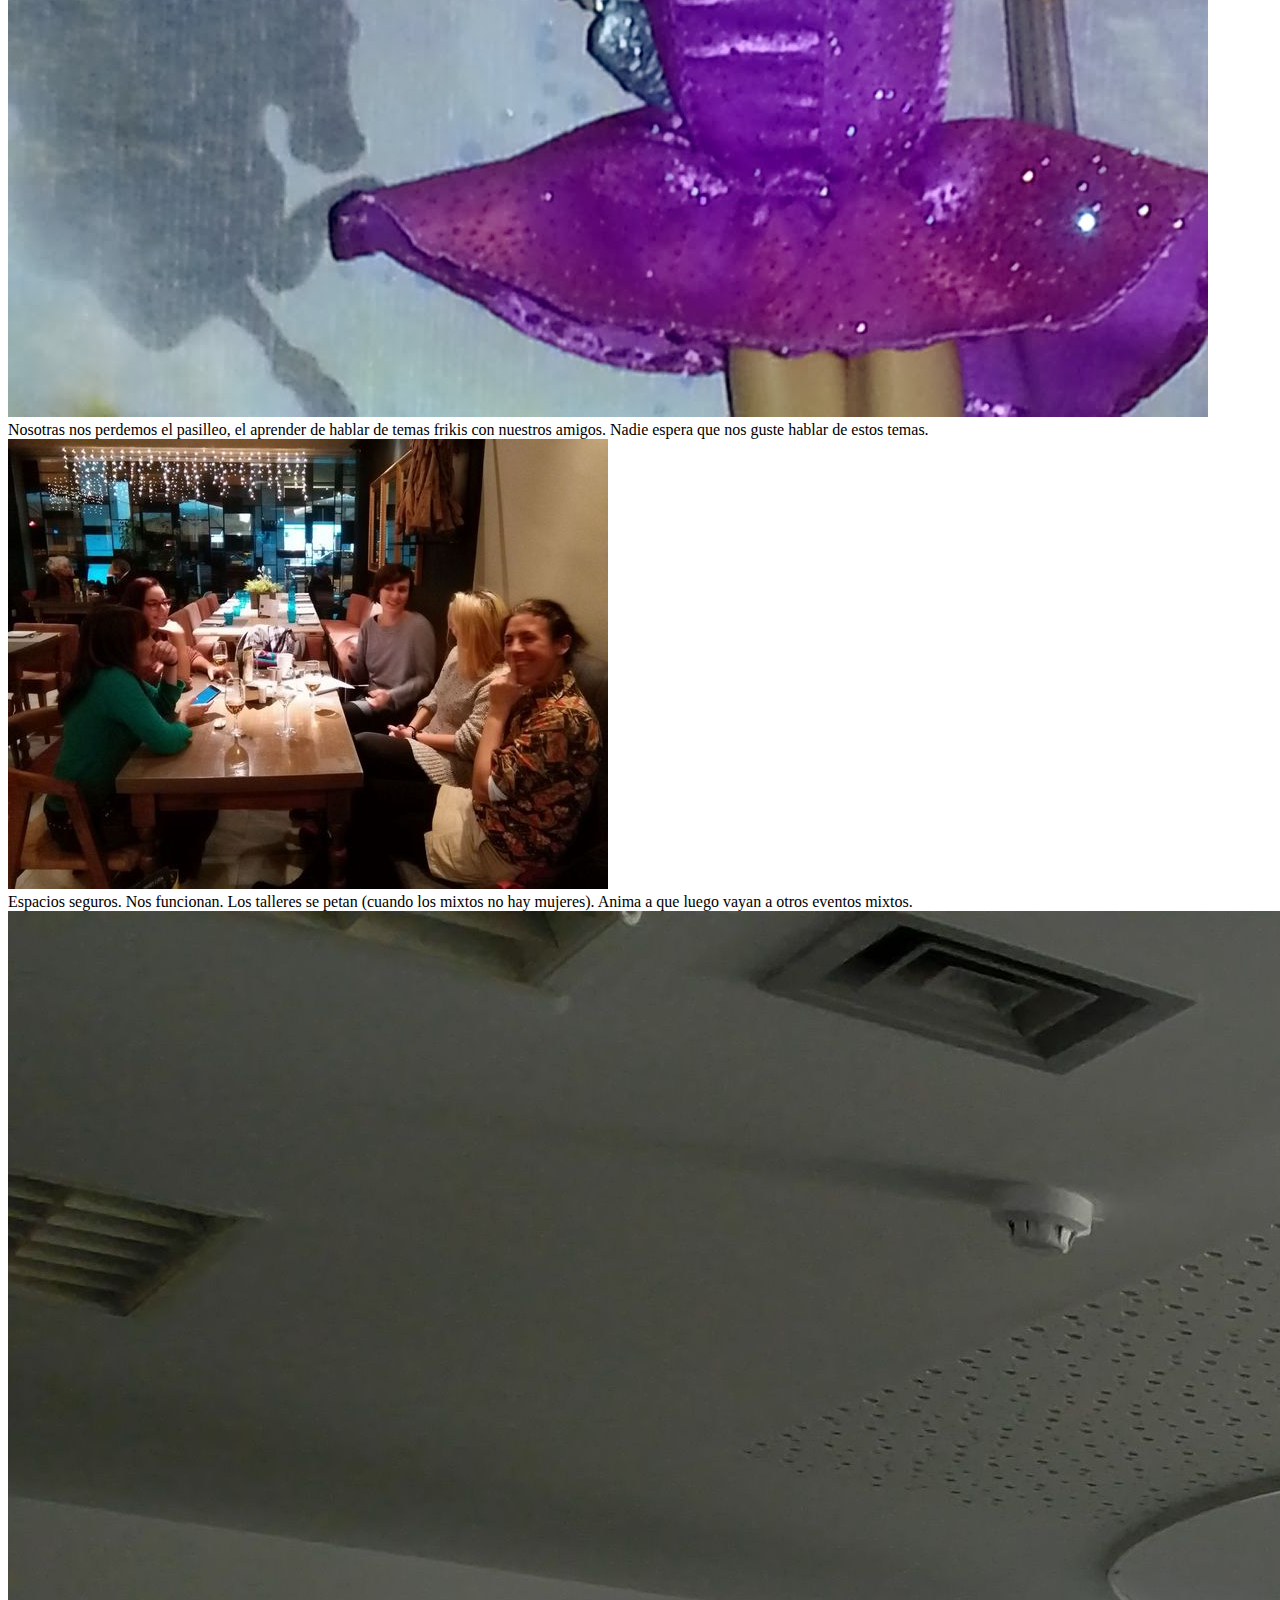
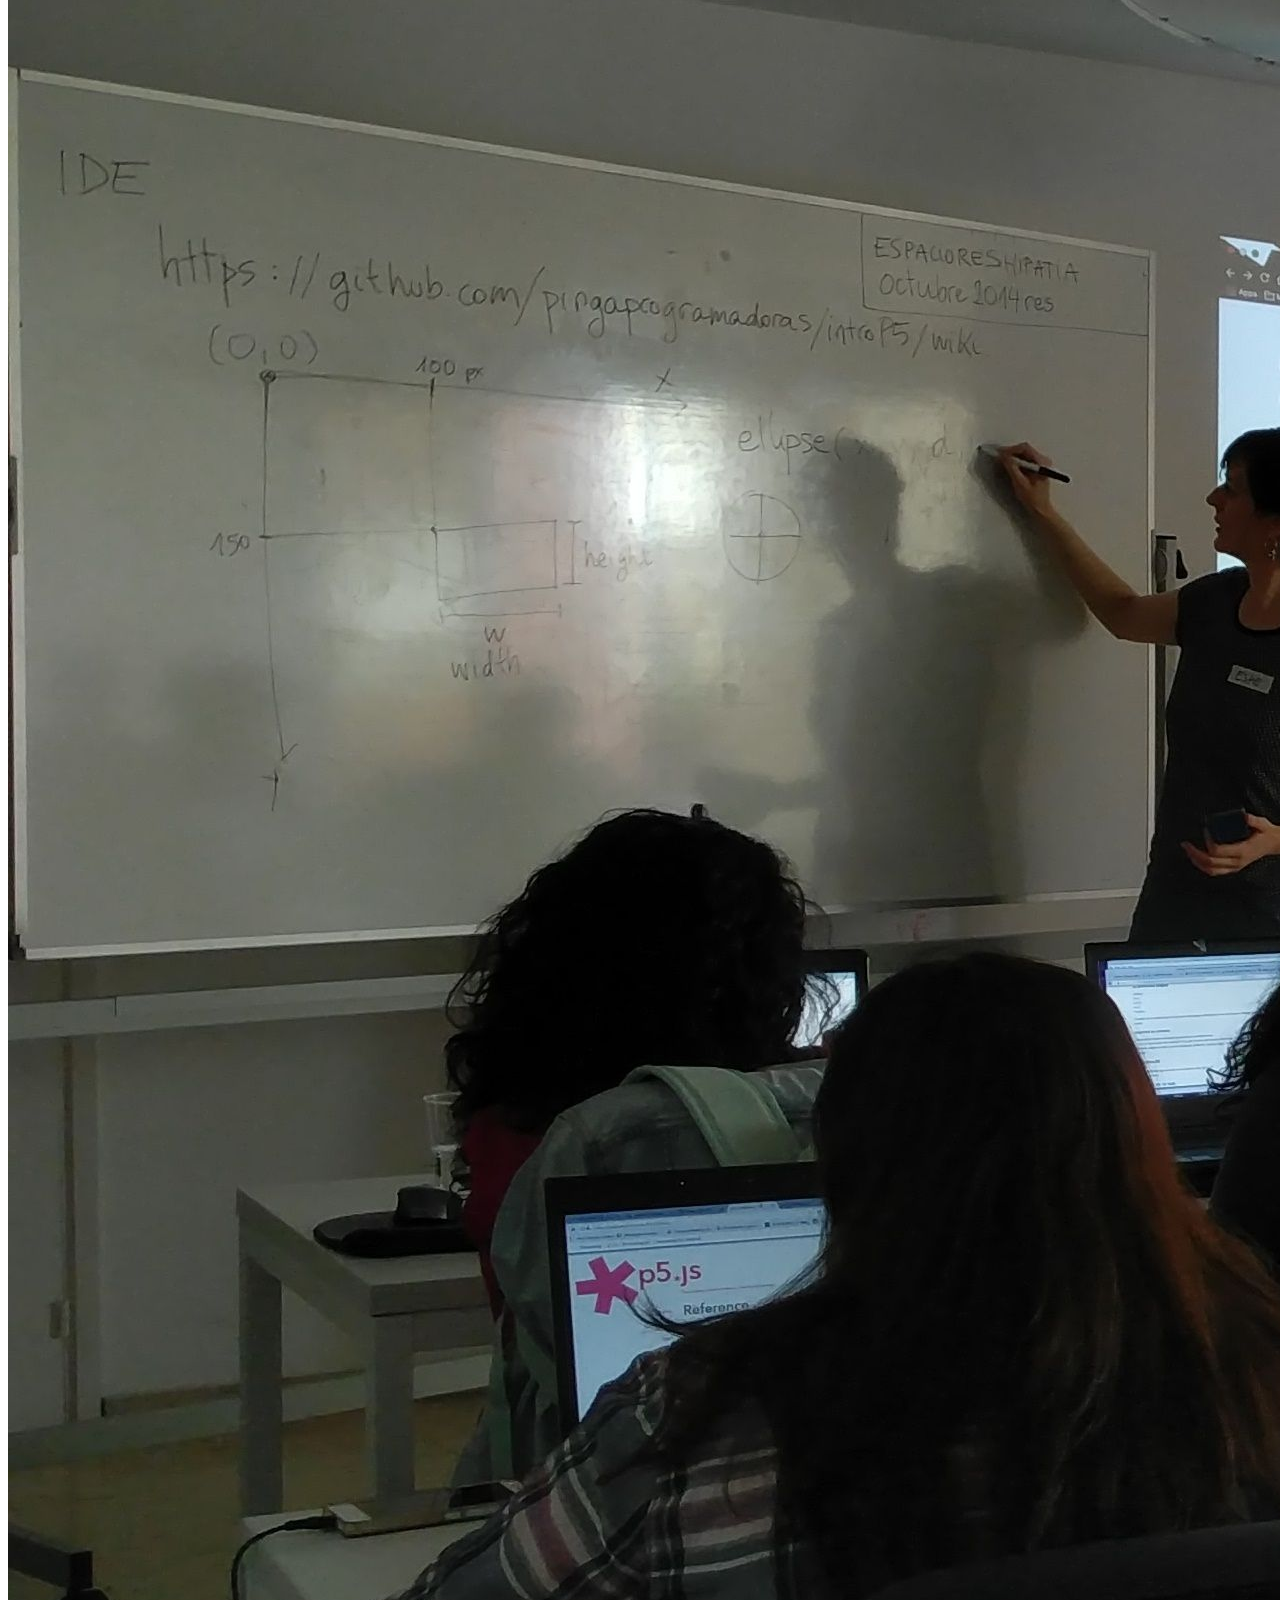
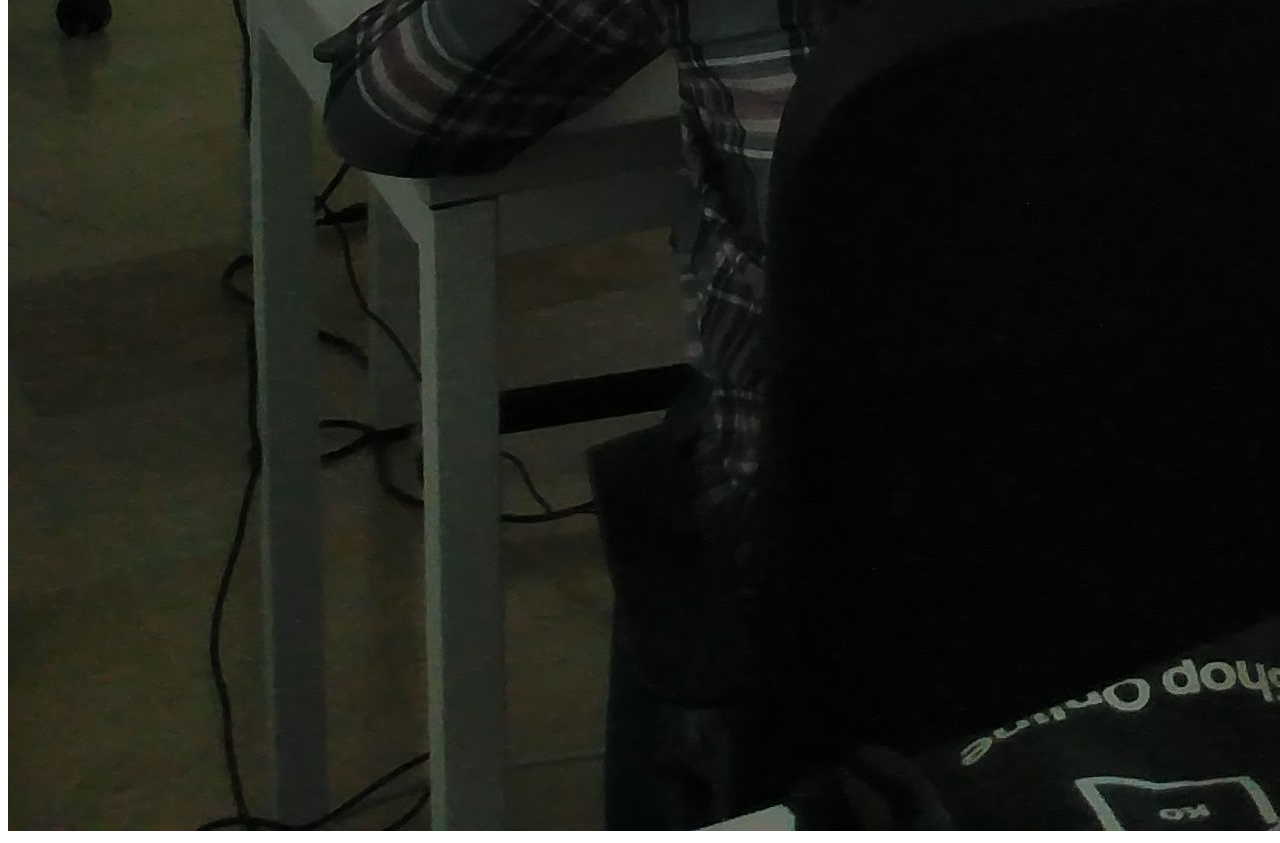
==== commit bdd18689: "Offline please" ====
--- a/201706-girona/index.html
+++ b/201706-girona/index.html
@@ -40,7 +40,7 @@
   <body>
 
     <div class="reveal">
-      <header style="position:fixed;top:0px;left:0px;z-index: 3;"><img style="max-height:60px;z-index:3" src="../../slides/stylesheets/images/GeoCat.png"/></header>
+      <header style="position:fixed;top:0px;left:0px;z-index: 3;"><img style="max-height:60px;z-index:3" src="images/GeoCat.png"/></header>
 
       <!-- Any section element inside of this container is displayed as a slide -->
       <div class="slides">
@@ -61,10 +61,10 @@
         <h2>Who am I</h2>
           <div style="float:left;max-width:49%">
             <p><a href="https://geocat.net">GeoCat bv</a> (<a href="https://twitter.com/geocat_bv">@geocat_bv</a>)</p>
-            <img title="GeoCat Herd" style="max-width:800px;max-height:150px;margin:0px" class="clean" src="https://pbs.twimg.com/media/CkbClWVXIAQYY1M.jpg">
-          </div>
-          <div>
-            <img title="GeoCat" style="max-width:800px;max-height:400px;margin:0px" src="../../slides/stylesheets/images/quienesSomos.svg">
+            <img title="GeoCat Herd" style="max-width:800px;max-height:150px;margin:0px" class="clean" src="images/GeoCatHerd.png">
+          </div>
+          <div>
+            <img title="GeoCat" style="max-width:800px;max-height:400px;margin:0px" src=images/quienesSomos.svg">
           </div>
         </section>  
         
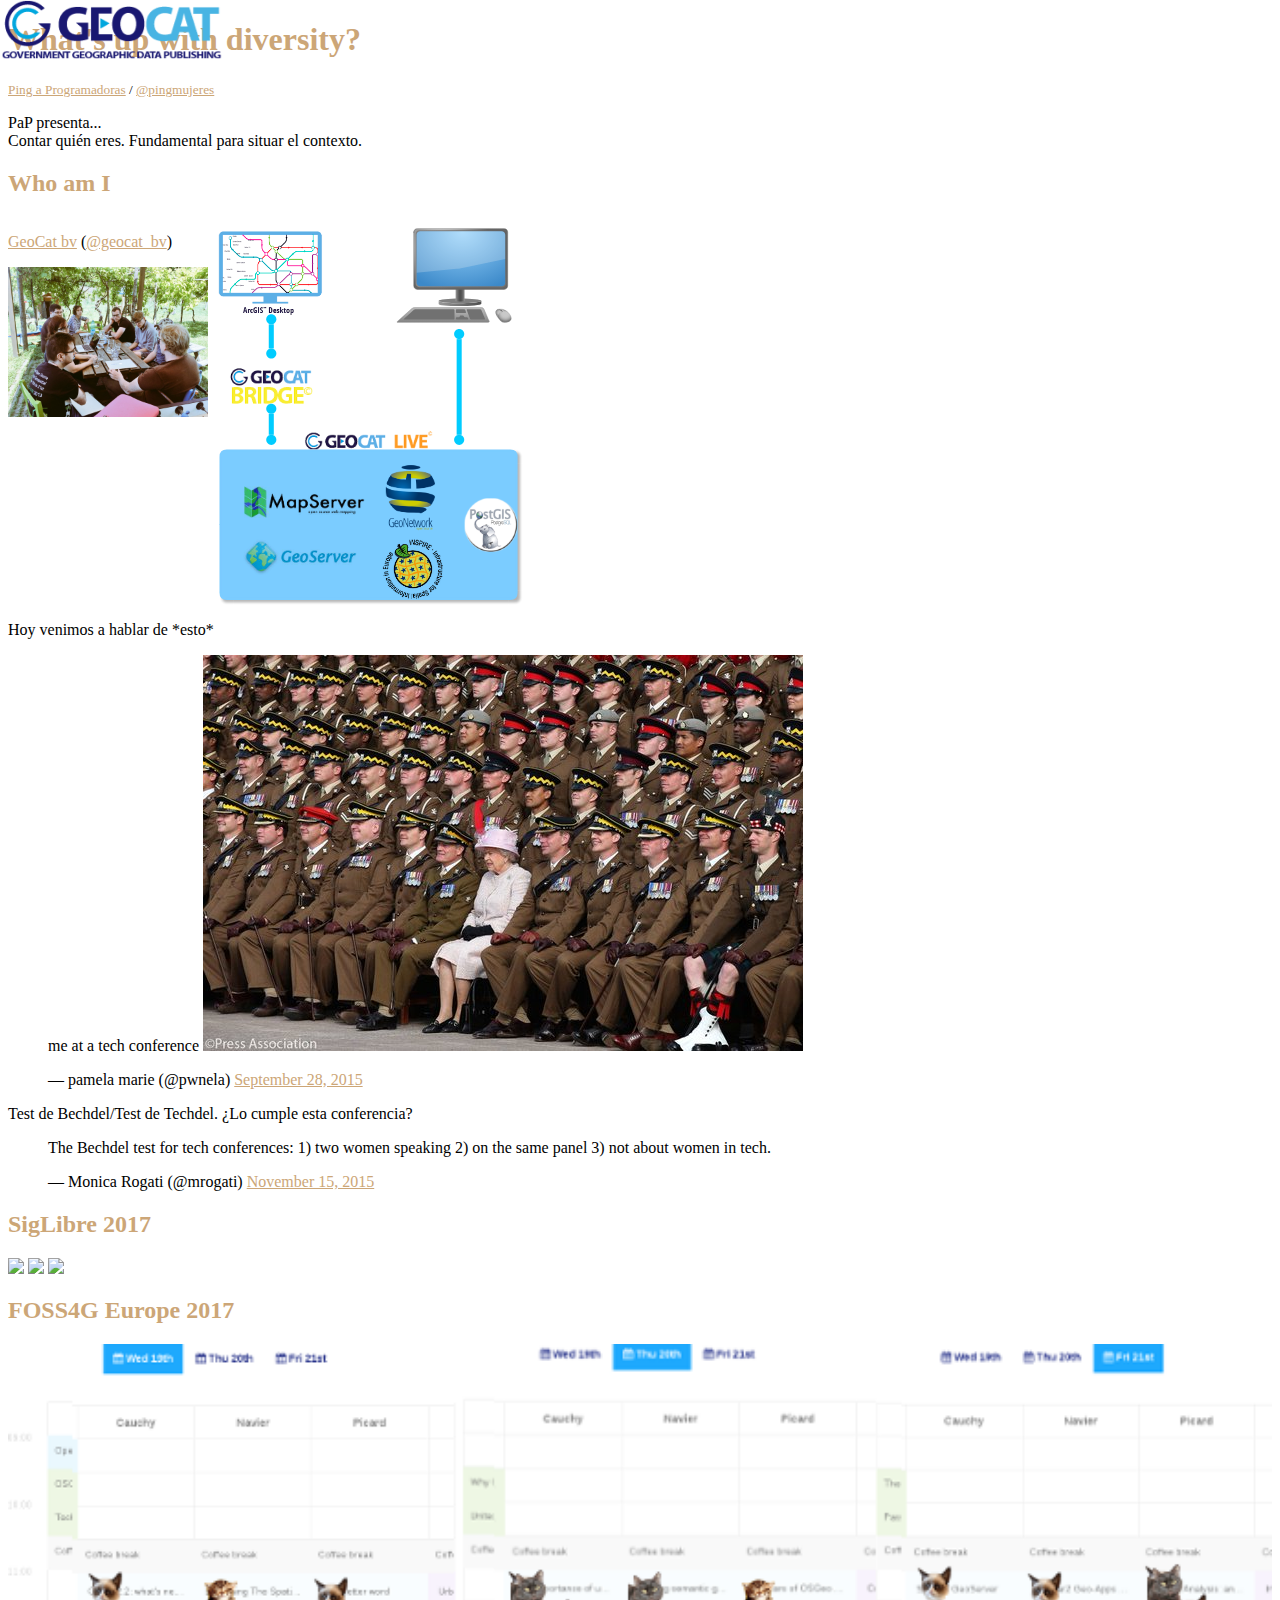
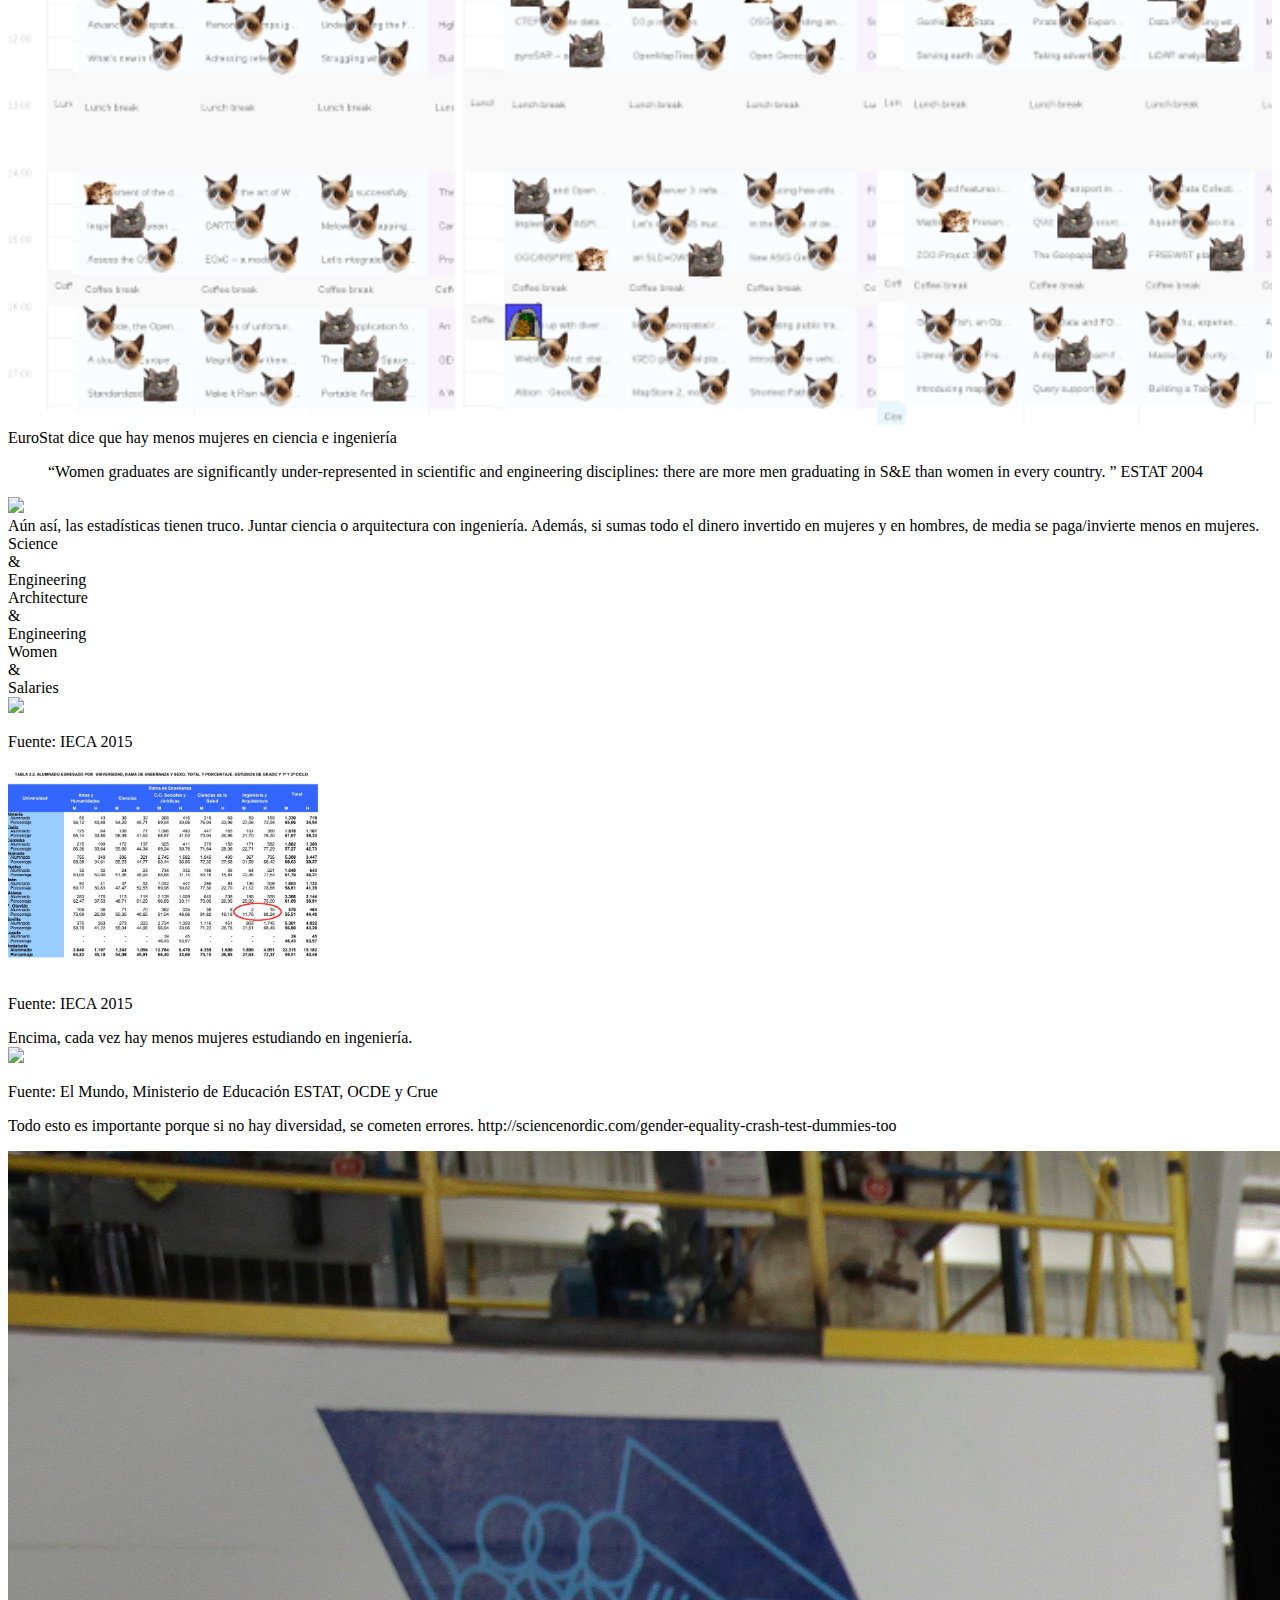
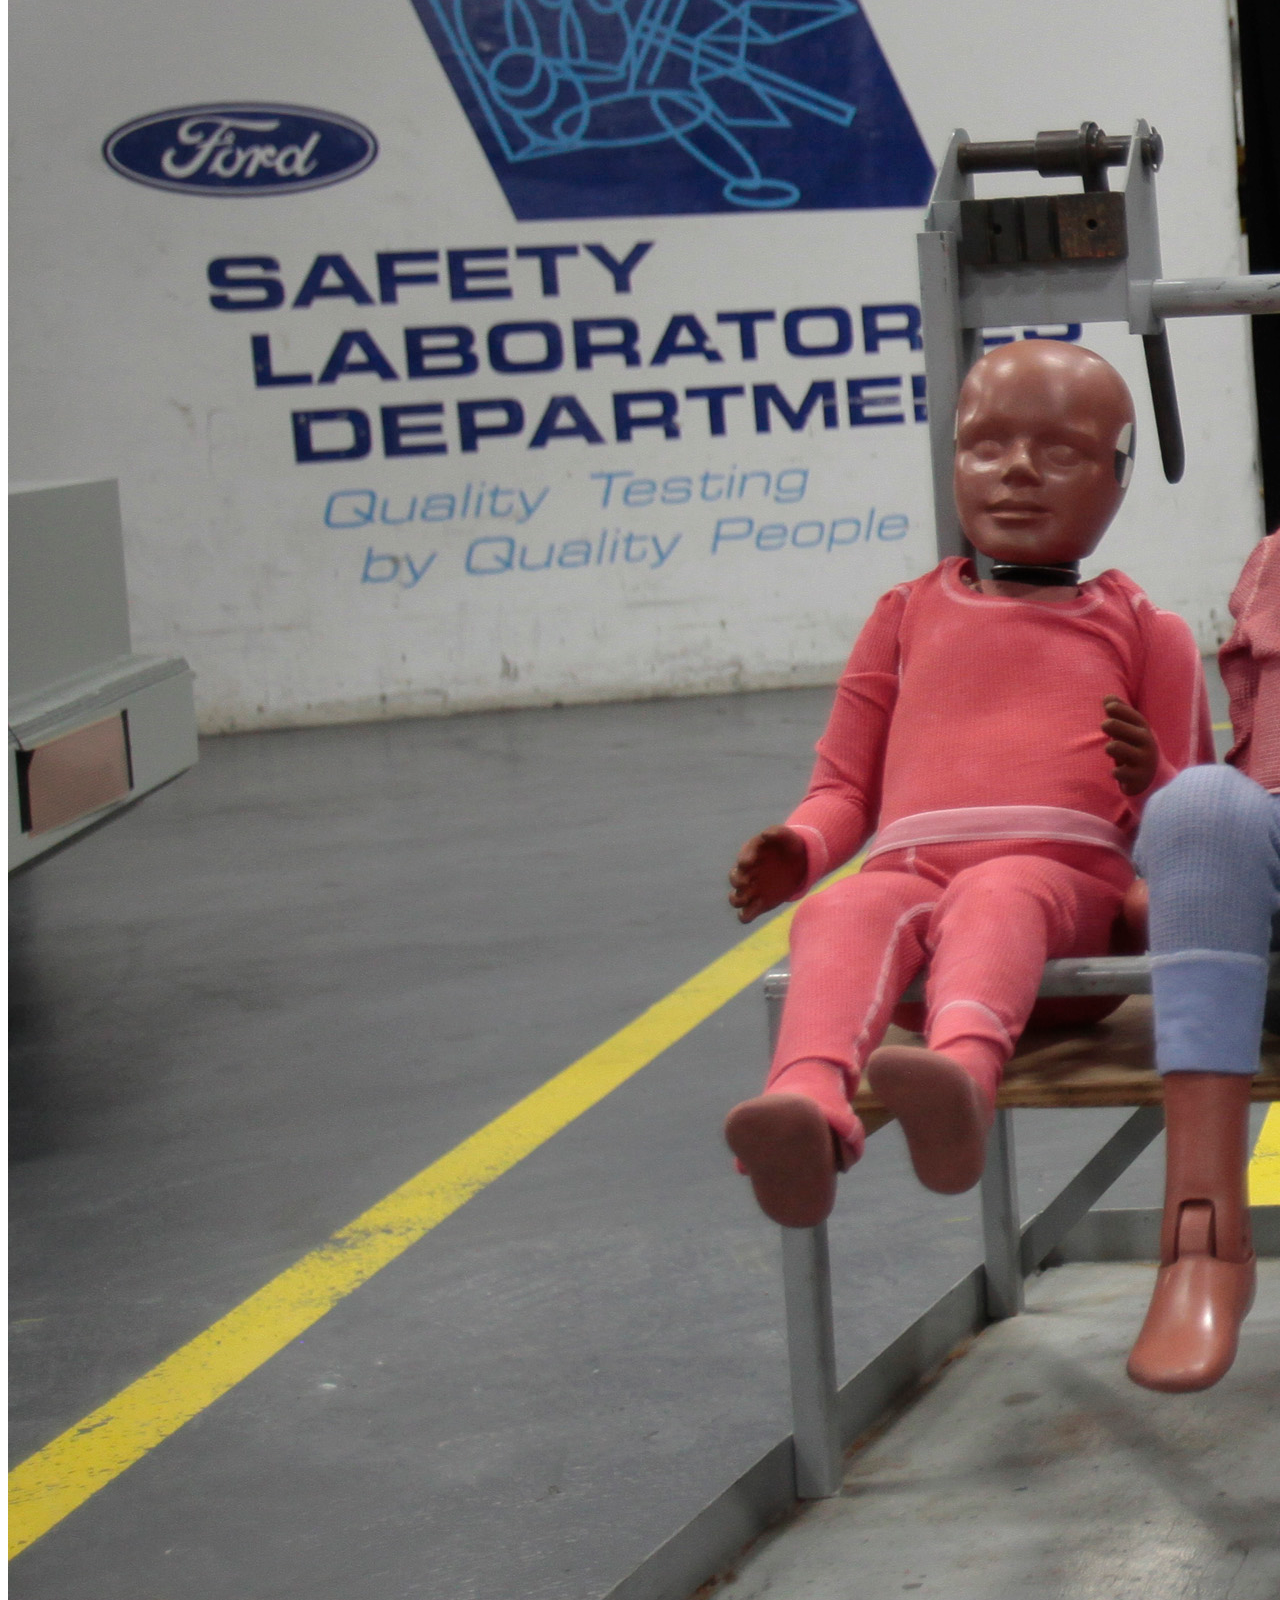
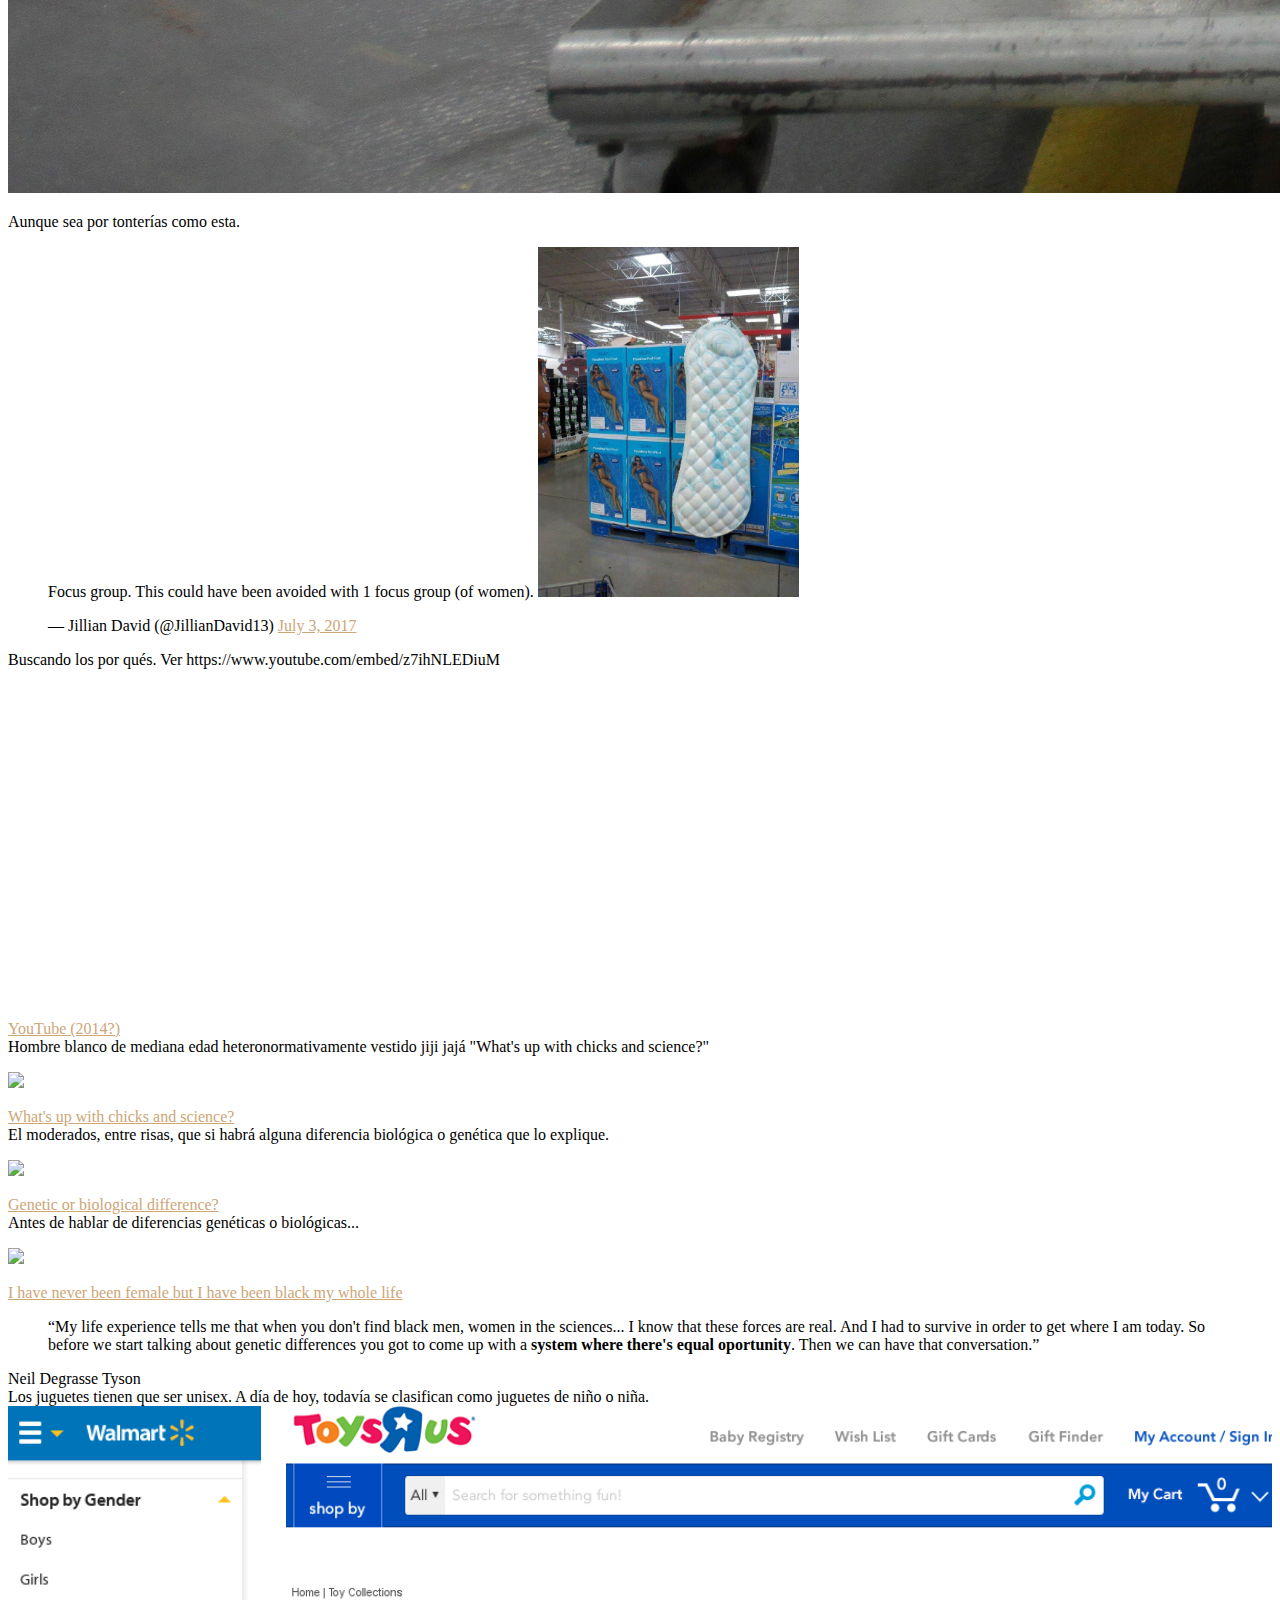
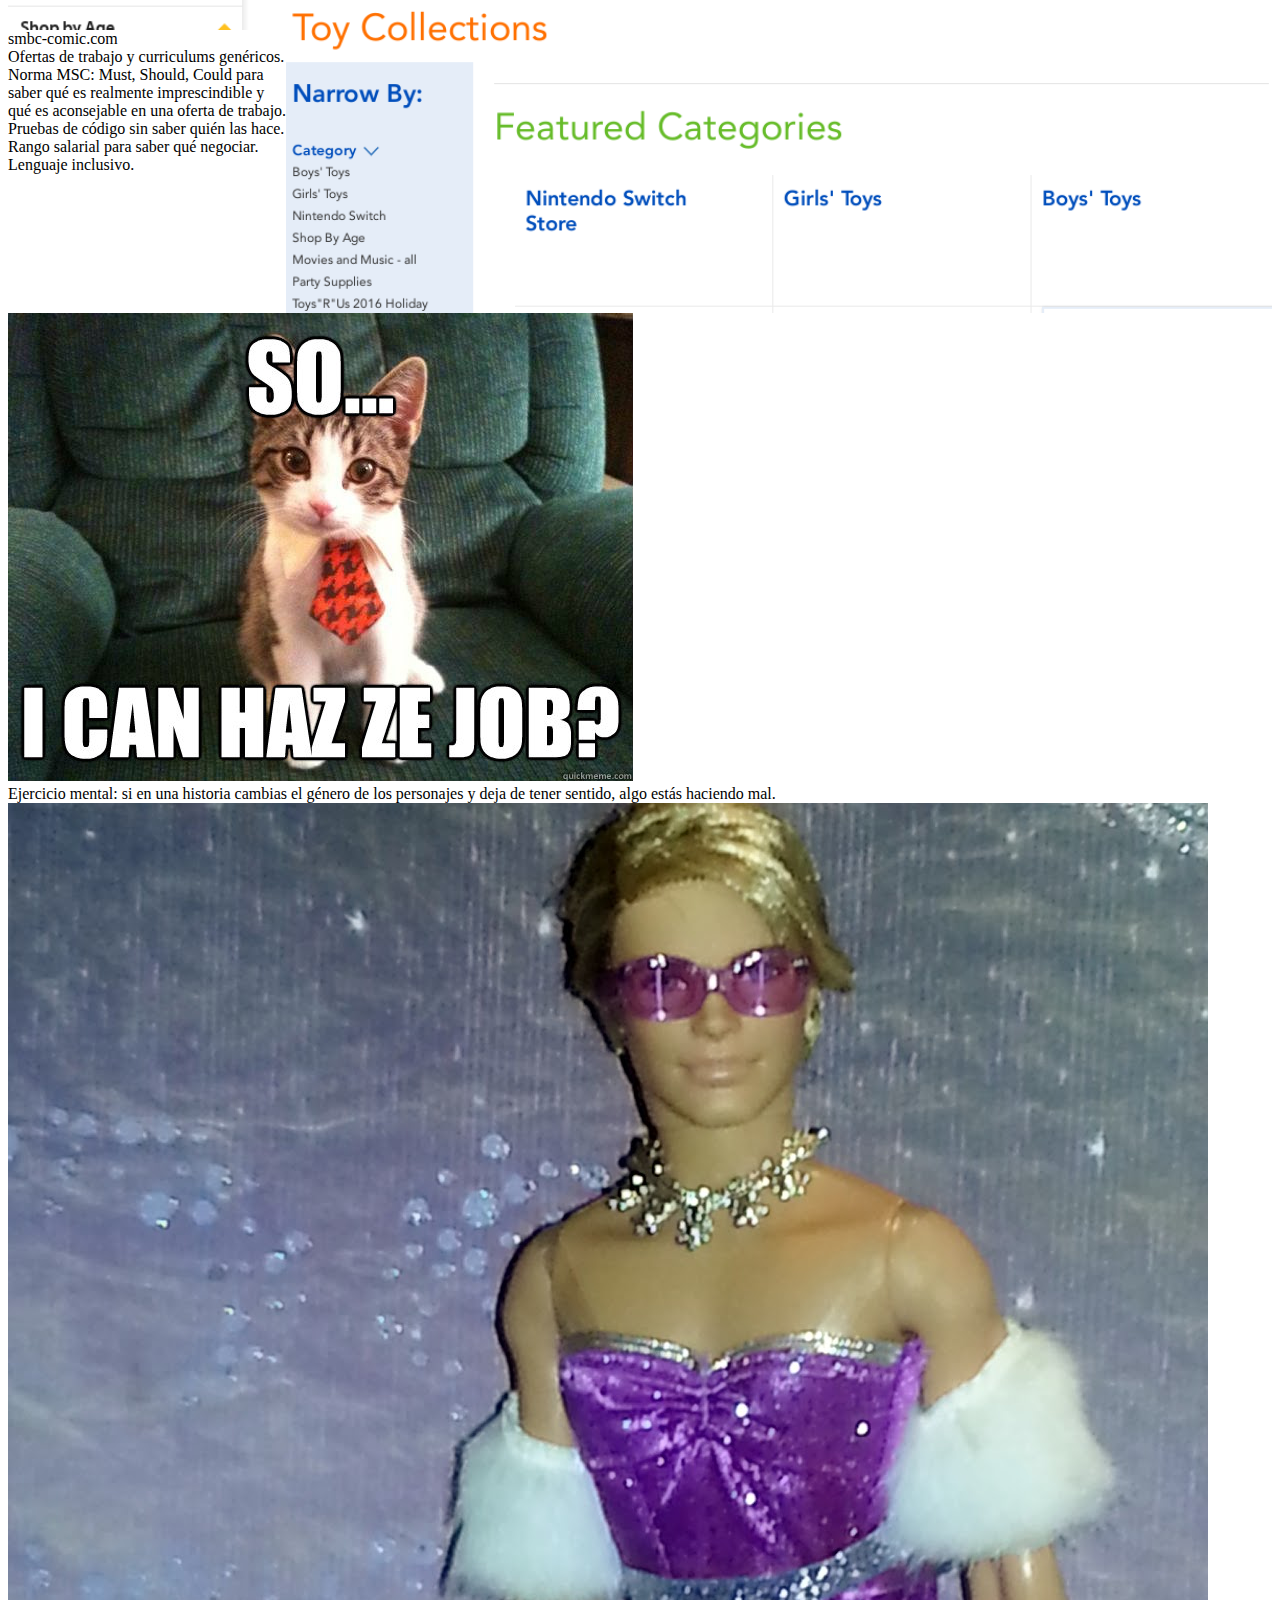
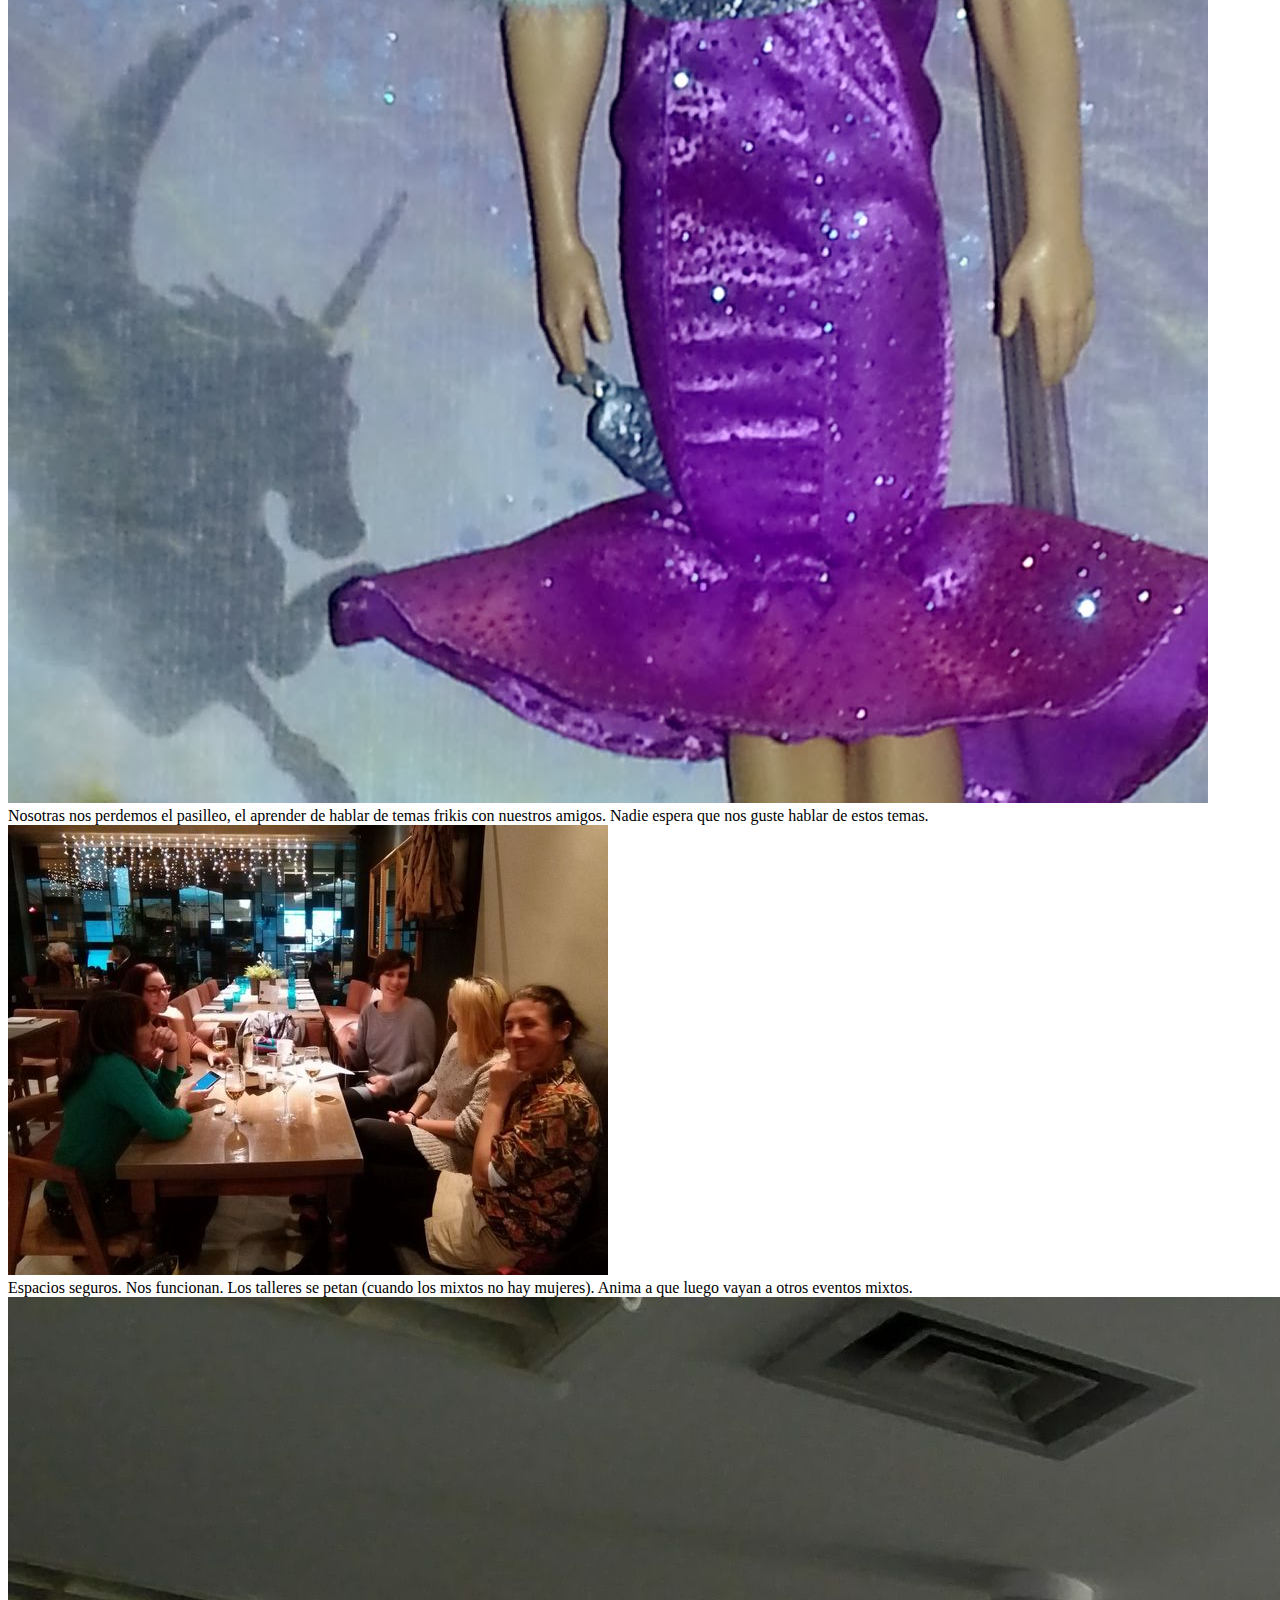
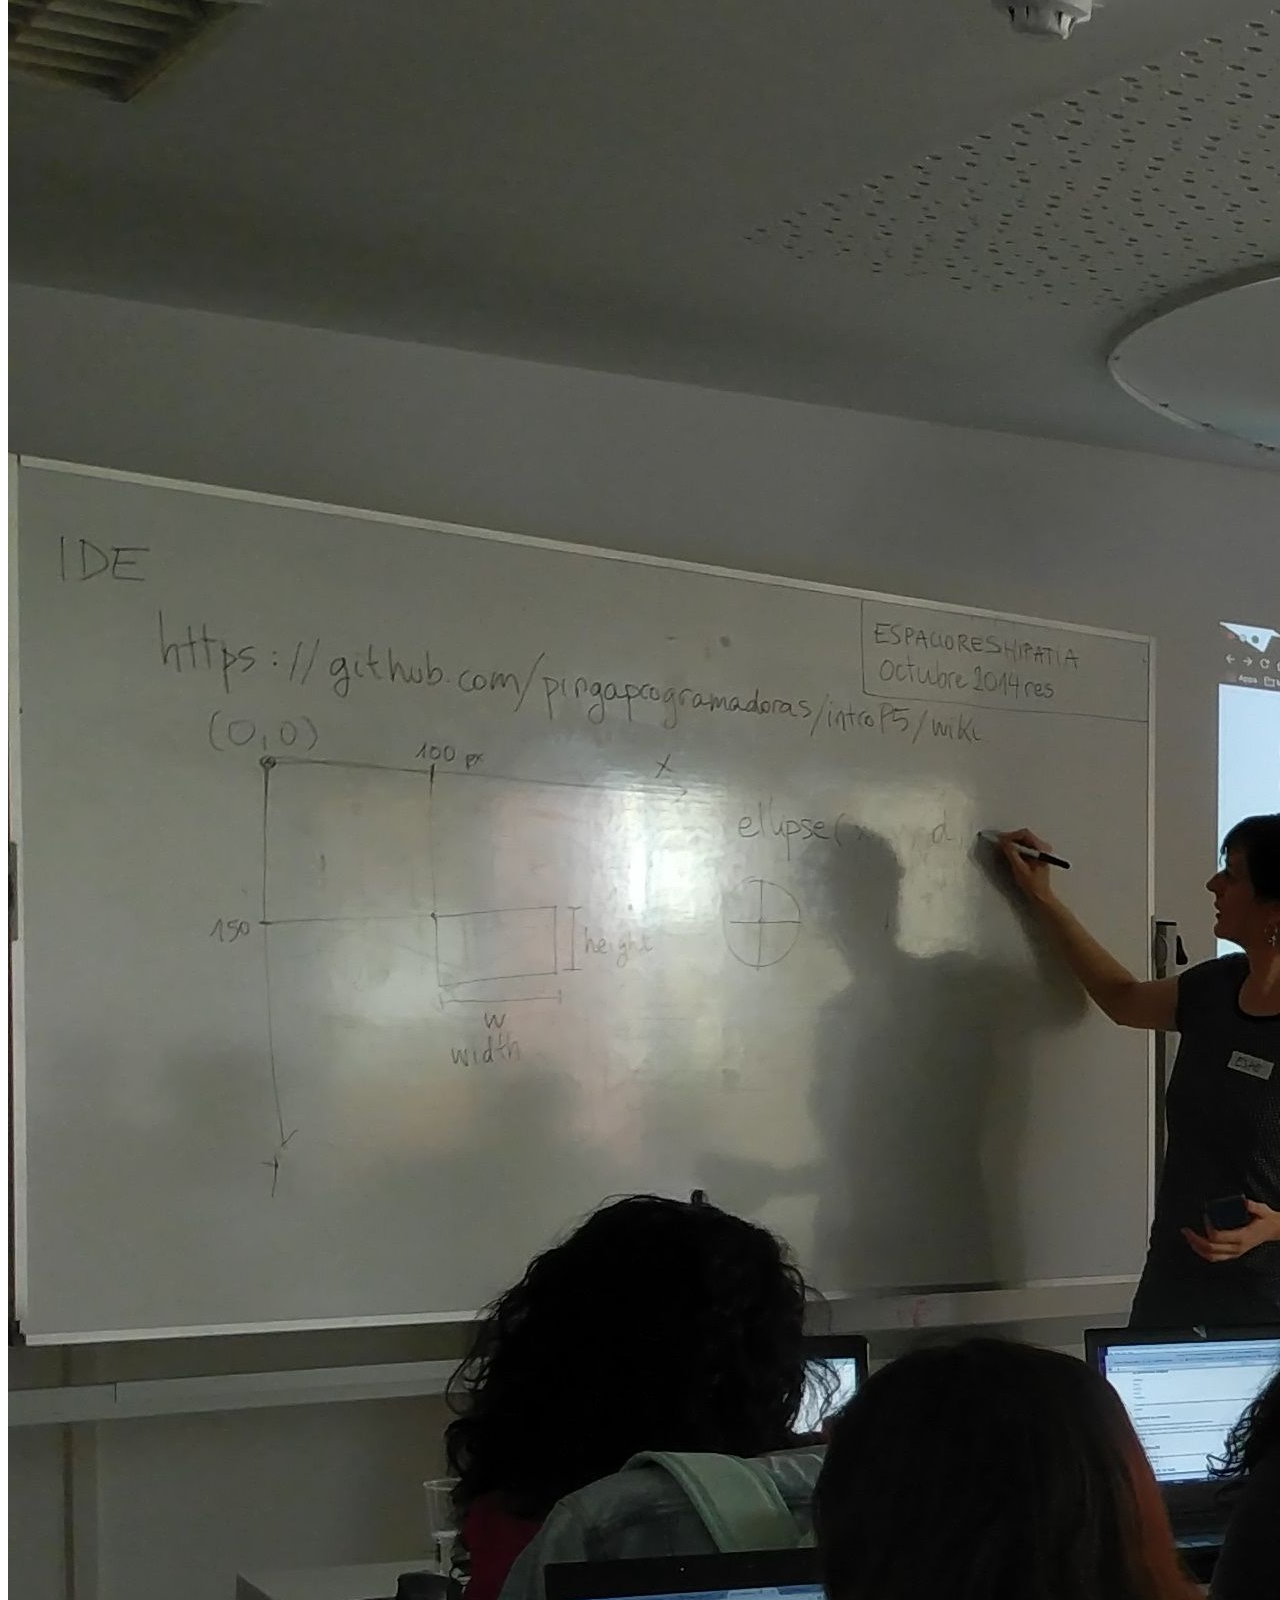
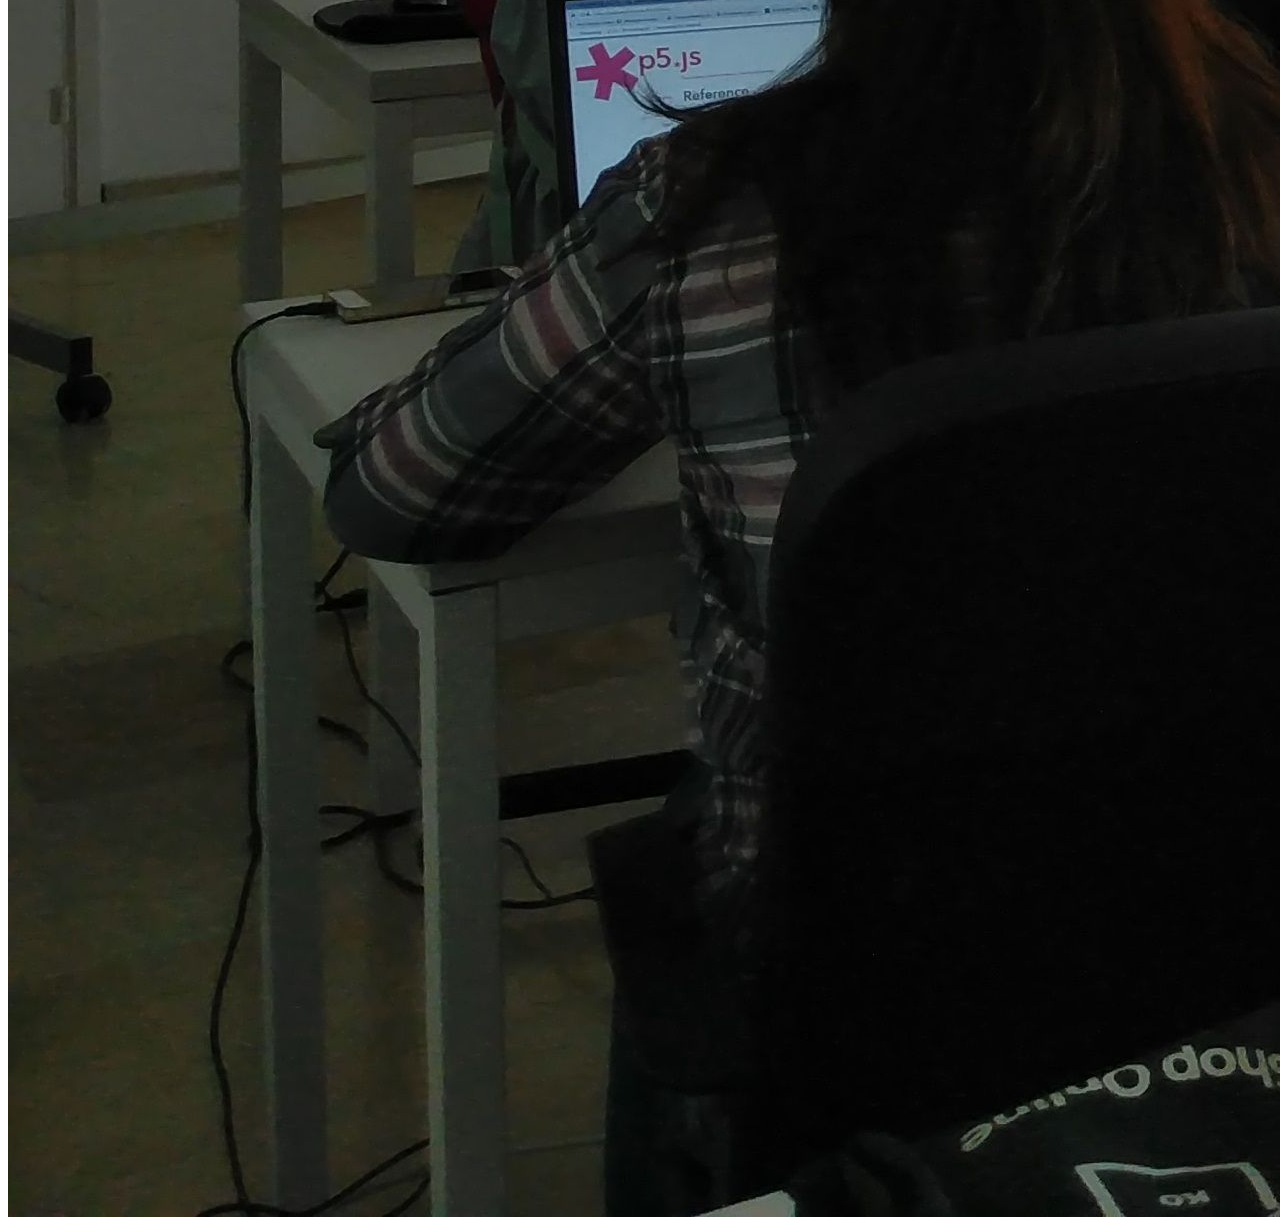
==== commit 03fee647: "typo" ====
--- a/201706-girona/index.html
+++ b/201706-girona/index.html
@@ -64,7 +64,7 @@
             <img title="GeoCat Herd" style="max-width:800px;max-height:150px;margin:0px" class="clean" src="images/GeoCatHerd.png">
           </div>
           <div>
-            <img title="GeoCat" style="max-width:800px;max-height:400px;margin:0px" src=images/quienesSomos.svg">
+            <img title="GeoCat" style="max-width:800px;max-height:400px;margin:0px" src="images/quienesSomos.svg">
           </div>
         </section>  
         
